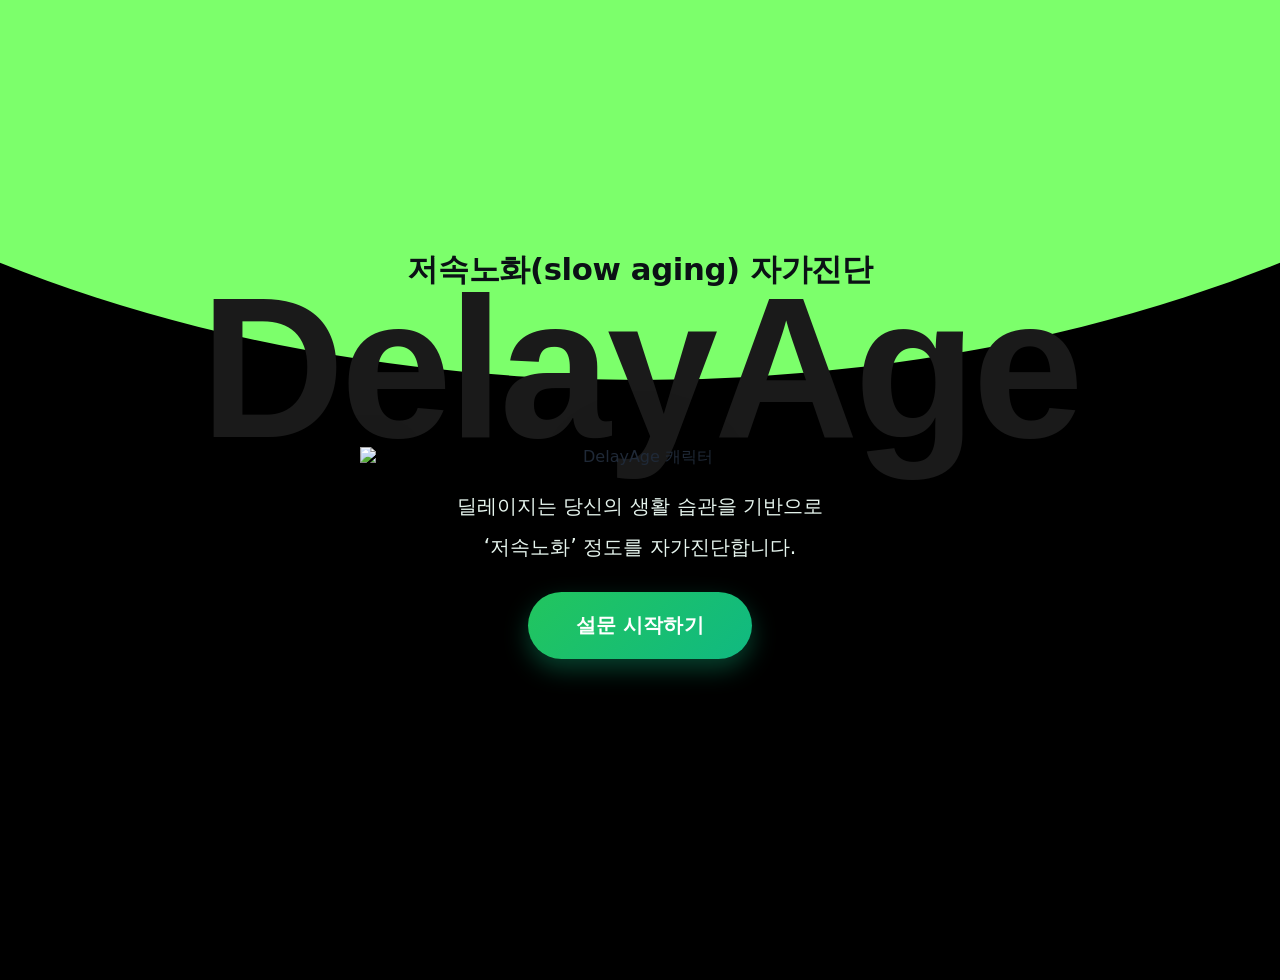
==== index.html @ 0d97935c "Remove Korean text from header title" ====
<!DOCTYPE html>
<html lang="ko">
  <head>
    <meta charset="utf-8" />
    <meta name="viewport" content="width=device-width, initial-scale=1" />
    <title>DelayAge (딜레이지) 설문</title>
    <link rel="stylesheet" href="styles.css" />
    <script src="https://cdn.jsdelivr.net/npm/chart.js@4.4.1/dist/chart.umd.min.js"></script>
  </head>
  <body class="start-active">
    <!-- 상단 헤더 -->
    <header class="site-header">
      <h1>DelayAge</h1>
      <p class="subtitle">저속노화(slow aging) 자가진단</p>
    </header>

    <!-- 진행 게이지 -->
    <div class="progress-wrap" id="progressWrap">
      <div class="progress-inner">
        <div class="progress-bar" id="progressBar"></div>
      </div>
    </div>

    <main class="container">
      <!-- =======================
           시작 화면 (풀블리드 히어로)
           ======================= -->
      <section id="start" class="start-hero-dark step active" data-step="start">
        <svg
          class="hero-bg"
          viewBox="0 0 1440 900"
          preserveAspectRatio="none"
          aria-hidden="true"
        >
          <rect x="0" y="0" width="1440" height="900" fill="#000" />
          <!-- 곡선은 고정 수치로 지정(형태 깨짐 방지) -->
          <ellipse cx="720" cy="-320" rx="1300" ry="700" fill="#7CFF6B" />
        </svg>

        <div class="hero-layer">
          <h2 class="hero-head">저속노화(slow aging) 자가진단</h2>
          <h1 class="hero-brand-outline">DelayAge</h1>

          <!-- 시작 일러스트 (원하면 경로 교체) -->
          <img
            class="hero-illustration"
            src="https://i.imgur.com/RJQNSnR.png"
            alt="DelayAge 캐릭터"
          />

          <p class="hero-desc">
            딜레이지는 당신의 생활 습관을 기반으로<br />
            ‘저속노화’ 정도를 자가진단합니다.
          </p>

          <div class="actions">
            <button id="btnStart" class="btn-primary" type="button">
              설문 시작하기
            </button>
          </div>
        </div>
      </section>

      <!-- =======================
           설문 카드 (5단계)
           ======================= -->
      <section id="card" class="card hidden">
        <form id="surveyForm" autocomplete="off">
          <!-- STEP 1: 기본정보 -->
          <div class="step" data-step="1">
            <h2 class="section-title">
              <img
                src="https://i.imgur.com/2cWmyrk.png"
                alt="1단계"
                class="icon-step"
              />
              기본정보
            </h2>
            <div class="grid2">
              <label class="field">
                <span>나이대</span>
                <select name="age" required>
                  <option value="">선택</option>
                  <option value="10">10대 이하</option>
                  <option value="20">20대</option>
                  <option value="30">30대</option>
                  <option value="40">40대</option>
                  <option value="50">50대 이상</option>
                </select>
              </label>
              <label class="field">
                <span>성별</span>
                <select name="gender" required>
                  <option value="">선택</option>
                  <option value="1">남성</option>
                  <option value="2">여성</option>
                </select>
              </label>
            </div>

            <div class="actions">
              <button class="btn-primary js-next" type="button" disabled>
                다음
              </button>
            </div>
          </div>

          <!-- STEP 2: 식습관 (총 25점) -->
          <div class="step hidden" data-step="2">
            <h2 class="section-title mt24">
              <img
                src="https://i.imgur.com/OkWR7VZ.png"
                alt="식습관 아이콘"
                class="icon-step"
              />
              식습관 <span class="muted">(총 25점)</span>
            </h2>

            <div class="q">
              <p>하루에 채소나 과일을 얼마나 섭취하시나요?</p>
              <label
                ><input type="radio" name="diet_veg" value="0" required /> 거의
                먹지 않는다</label
              >
              <label
                ><input type="radio" name="diet_veg" value="3" /> 하루
                1회</label
              >
              <label
                ><input type="radio" name="diet_veg" value="5" /> 하루 2회
                이상</label
              >
            </div>

            <div class="q">
              <p>단백질(육류, 달걀, 콩류 등)을 얼마나 자주 섭취하시나요?</p>
              <label
                ><input type="radio" name="diet_protein" value="0" required />
                거의 안 먹는다</label
              >
              <label
                ><input type="radio" name="diet_protein" value="3" /> 하루
                1회</label
              >
              <label
                ><input type="radio" name="diet_protein" value="5" /> 하루 2회
                이상</label
              >
            </div>

            <div class="q">
              <p>
                가공식품(패스트푸드, 인스턴트, 과자 등)을 얼마나 자주
                섭취하시나요?
              </p>
              <label
                ><input type="radio" name="diet_processed" value="0" required />
                주 3회 이상</label
              >
              <label
                ><input type="radio" name="diet_processed" value="3" /> 주
                1~2회</label
              >
              <label
                ><input type="radio" name="diet_processed" value="5" /> 거의 안
                먹는다</label
              >
            </div>

            <div class="q">
              <p>야식이나 늦은 시간 식사를 자주 하시나요?</p>
              <label
                ><input type="radio" name="diet_late" value="0" required /> 자주
                한다 (거의 매일)</label
              >
              <label
                ><input type="radio" name="diet_late" value="3" /> 가끔 한다
                (주1-2회)</label
              >
              <label
                ><input type="radio" name="diet_late" value="5" /> 거의 안 한다
              </label>
            </div>

            <div class="q">
              <p>하루에 물을 얼마나 마시나요?</p>
              <label
                ><input type="radio" name="diet_water" value="0" required /> 1L
                미만</label
              >
              <label
                ><input type="radio" name="diet_water" value="3" /> 1~2L</label
              >
              <label
                ><input type="radio" name="diet_water" value="5" /> 2L
                이상</label
              >
            </div>

            <div class="actions">
              <button class="btn-primary js-next" type="button" disabled>
                다음
              </button>
            </div>
          </div>

          <!-- STEP 3: 신체활동 (총 25점) -->
          <div class="step hidden" data-step="3">
            <h2 class="section-title mt24">
              <img
                src="https://i.imgur.com/hpdCEBZ.png"
                alt="신체활동 아이콘"
                class="icon-step"
              />
              신체활동 <span class="muted">(총 25점)</span>
            </h2>

            <div class="q">
              <p>일주일 동안 총 운동 시간은 얼마나 되나요?</p>
              <label
                ><input type="radio" name="act_minutes" value="0" required />
                전혀 하지 않는다</label
              >
              <label
                ><input type="radio" name="act_minutes" value="3" /> 주
                1~2회(30~60분)</label
              >
              <label
                ><input type="radio" name="act_minutes" value="5" /> 주 3회
                이상(150분 이상)</label
              >
            </div>

            <div class="q">
              <p>근력운동(웨이트, 필라테스 등)을 주 몇 회 하시나요?</p>
              <label
                ><input type="radio" name="act_strength" value="0" required />
                전혀 안 함</label
              >
              <label
                ><input type="radio" name="act_strength" value="3" /> 주
                1회</label
              >
              <label
                ><input type="radio" name="act_strength" value="5" /> 주 2회
                이상</label
              >
            </div>

            <div class="q">
              <p>하루 평균 앉아있는 시간(좌식시간)은 얼마나 되나요?</p>
              <label
                ><input type="radio" name="act_sitting" value="0" required />
                9시간 이상</label
              >
              <label
                ><input type="radio" name="act_sitting" value="3" />
                5~8시간</label
              >
              <label
                ><input type="radio" name="act_sitting" value="5" /> 4시간
                이하</label
              >
            </div>

            <div class="actions">
              <button class="btn-primary js-next" type="button" disabled>
                다음
              </button>
            </div>
          </div>

          <!-- STEP 4: 수면 (총 25점) -->
          <div class="step hidden" data-step="4">
            <h2 class="section-title mt24">
              <img
                src="https://i.imgur.com/HJCRUEb.png"
                alt="수면 아이콘"
                class="icon-step"
              />
              수면 <span class="muted">(총 25점)</span>
            </h2>
            <div class="q">
              <p>평균적으로 몇 시간 주무시나요?</p>
              <label
                ><input type="radio" name="sleep_hours" value="0" required />
                5시간 이하</label
              >
              <label
                ><input type="radio" name="sleep_hours" value="3" />
                6~7시간</label
              >
              <label
                ><input type="radio" name="sleep_hours" value="5" /> 8시간
                이상</label
              >
            </div>

            <div class="q">
              <p>잠드는 시간과 기상 시간이 일정한 편인가요?</p>
              <label
                ><input type="radio" name="sleep_regular" value="0" required />
                매우 불규칙하다</label
              >
              <label
                ><input type="radio" name="sleep_regular" value="3" /> 약간
                일정하다</label
              >
              <label
                ><input type="radio" name="sleep_regular" value="5" /> 매우
                규칙적이다</label
              >
            </div>

            <div class="actions">
              <button class="btn-primary js-next" type="button" disabled>
                다음
              </button>
            </div>
          </div>

          <!-- STEP 5: 스트레스 (총 25점) -->
          <div class="step hidden" data-step="5">
            <h2 class="section-title mt24">
              <img
                src="https://i.imgur.com/HMcSyeU.png"
                alt="스트레스 아이콘"
                class="icon-step"
              />
              스트레스 <span class="muted">(총 25점)</span>
            </h2>

            <div class="q">
              <p>지난 2주간 전반적인 스트레스 수준은 어떠했나요?</p>
              <label
                ><input type="radio" name="stress_level" value="0" required />
                매우 높다</label
              >
              <label
                ><input type="radio" name="stress_level" value="3" />
                보통이다</label
              >
              <label
                ><input type="radio" name="stress_level" value="5" />
                낮다</label
              >
            </div>

            <div class="q">
              <p>호흡/명상/산책 등으로 스트레스를 관리했나요?</p>
              <label
                ><input type="radio" name="stress_manage" value="0" required />
                거의 안 했다</label
              >
              <label
                ><input type="radio" name="stress_manage" value="3" /> 가끔
                했다</label
              >
              <label
                ><input type="radio" name="stress_manage" value="5" />
                규칙적으로 했다</label
              >
            </div>

            <div class="q">
              <p>취침 1시간 전 스크린 사용(휴대폰/노트북)을 줄이나요?</p>
              <label
                ><input type="radio" name="stress_screen" value="0" required />
                줄이지 않는다</label
              >
              <label
                ><input type="radio" name="stress_screen" value="3" /> 가끔
                줄인다</label
              >
              <label
                ><input type="radio" name="stress_screen" value="5" /> 거의
                사용하지 않는다</label
              >
            </div>

            <div class="actions">
              <button id="btnSubmit" type="submit" class="btn-primary" disabled>
                결과 보기
              </button>
            </div>
          </div>
        </form>
      </section>

      <!-- =======================
           결과 화면
           ======================= -->
      <section id="result" class="result hidden">
        <div class="grid">
          <div class="card">
            <h2 class="section-title">나의 딜레이지 결과</h2>

            <p id="summaryText" class="lead"></p>
            <p id="peerMeta" class="muted tiny"></p>

            <canvas id="barChart" height="220" class="mt16"></canvas>

            <div class="kv mt16">
              <div><b>식습관</b> <span id="kvdiet"></span></div>
              <div><b>신체활동</b> <span id="kvact"></span></div>
              <div><b>수면</b> <span id="kvsleep"></span></div>
              <div><b>스트레스</b> <span id="kvstress"></span></div>
            </div>
            <p class="tiny muted" style="text-align: center; margin-top: 8px">
              * 각 영역은 25점 만점 기준입니다.
            </p>

            <div class="actions mt24">
              <button id="retry" class="btn-ghost" type="button">
                다시 하기
              </button>
            </div>
          </div>

          <!-- 오른쪽 카드 (영역별 점수) -->
          <div class="card card-radar" id="radarCard">
            <h2 class="section-title">영역별 점수</h2>
            <canvas id="radarChart" height="320"></canvas>
          </div>
        </div>
      </section>
      <!-- 로딩 오버레이 -->
      <div id="loading" class="loading hidden" aria-live="polite">
        <div class="loading-card">
          <img src="https://i.imgur.com/L0dlTeZ.png" alt="로딩 일러스트" />
          <p class="loading-title">점수를 계산하는 중이에요…</p>
          <p class="loading-caption">잠시만 기다려 주세요.</p>
        </div>
      </div>
      <!-- 저속노화 더 알아보기: 추천 영상 -->
      <section id="learnMore" class="card hidden">
        <h2 class="section-title">저속노화 더 알아보기</h2>
        <p class="lead">카테고리를 선택해 유용한 영상을 확인해 보세요.</p>

        <!-- 식습관 -->
        <div class="lm-category">
          <h3 class="lm-title">
            <img
              src="https://i.imgur.com/OkWR7VZ.png"
              alt="식습관 아이콘"
              class="icon-step"
            />
            식습관
          </h3>
          <div class="video-grid">
            <a
              class="video-card"
              href="https://www.youtube.com/watch?v=5wM_e0VVv9M"
              target="_blank"
              rel="noopener"
            >
              <div class="thumb" data-yt="5wM_e0VVv9M"></div>
              <div class="meta">
                <b>건강하게 늙지 않는 식사법</b><span>바로 보기 ▶</span>
              </div>
            </a>
            <a
              class="video-card"
              href="https://www.youtube.com/watch?v=hY3Behe52bk"
              target="_blank"
              rel="noopener"
            >
              <div class="thumb" data-yt="hY3Behe52bk"></div>
              <div class="meta">
                <b>아침 식사의 중요성</b><span>바로 보기 ▶</span>
              </div>
            </a>
          </div>
        </div>

        <!-- 신체활동 -->
        <div class="lm-category">
          <h3 class="lm-title">
            <img
              src="https://i.imgur.com/hpdCEBZ.png"
              alt="신체활동 아이콘"
              class="icon-step"
            />
            신체활동
          </h3>
          <div class="video-grid">
            <a
              class="video-card"
              href="https://www.youtube.com/watch?v=CGE31CYSjHU"
              target="_blank"
              rel="noopener"
            >
              <div class="thumb" data-yt="CGE31CYSjHU"></div>
              <div class="meta">
                <b>근력운동으로 젊음을 지키는 방법</b><span>바로 보기 ▶</span>
              </div>
            </a>
            <a
              class="video-card"
              href="https://www.youtube.com/watch?v=pYoKLuqNdmc"
              target="_blank"
              rel="noopener"
            >
              <div class="thumb" data-yt="pYoKLuqNdmc"></div>
              <div class="meta">
                <b>달리기로 순환력 키우기</b><span>바로 보기 ▶</span>
              </div>
            </a>
          </div>
        </div>

        <!-- 수면 -->
        <div class="lm-category">
          <h3 class="lm-title">
            <img
              src="https://i.imgur.com/HJCRUEb.png"
              alt="수면 아이콘"
              class="icon-step"
            />
            수면
          </h3>
          <div class="video-grid">
            <a
              class="video-card"
              href="https://www.youtube.com/watch?v=ei5RL0vlHgs"
              target="_blank"
              rel="noopener"
            >
              <div class="thumb" data-yt="ei5RL0vlHgs"></div>
              <div class="meta">
                <b>수면이 노화에 미치는 영향</b><span>바로 보기 ▶</span>
              </div>
            </a>
            <a
              class="video-card"
              href="https://www.youtube.com/watch?v=2p2RQWR11So"
              target="_blank"
              rel="noopener"
            >
              <div class="thumb" data-yt="2p2RQWR11So"></div>
              <div class="meta">
                <b>숙면 루틴 만들기</b><span>바로 보기 ▶</span>
              </div>
            </a>
          </div>
        </div>

        <!-- 스트레스 -->
        <div class="lm-category">
          <h3 class="lm-title">
            <img
              src="https://i.imgur.com/HMcSyeU.png"
              alt="스트레스 아이콘"
              class="icon-step"
            />
            스트레스
          </h3>
          <div class="video-grid">
            <a
              class="video-card"
              href="https://www.youtube.com/watch?v=_8a_C2kZzPs"
              target="_blank"
              rel="noopener"
            >
              <div class="thumb" data-yt="_8a_C2kZzPs"></div>
              <div class="meta">
                <b>스트레스가 노화를 부르는 이유</b><span>바로 보기 ▶</span>
              </div>
            </a>
            <a
              class="video-card"
              href="https://www.youtube.com/watch?v=07uBjkGwcco"
              target="_blank"
              rel="noopener"
            >
              <div class="thumb" data-yt="07uBjkGwcco"></div>
              <div class="meta">
                <b>멈춰 있는 시간의 함정</b><span>바로 보기 ▶</span>
              </div>
            </a>
          </div>
        </div>

        <div class="actions mt24">
          <button id="btnBackToResult" class="btn-ghost" type="button">
            결과로 돌아가기
          </button>
        </div>
      </section>
    </main>

    <footer class="site-footer">© DelayAge</footer>
    <script src="script.js"></script>
  </body>
</html>
---- styles.css ----
@font-face {
  font-family: "SchoolSafetyWave";
  src: url("https://cdn.jsdelivr.net/gh/projectnoonnu/noonfonts_2402_keris@1.0/TTHakgyoansimMulgyeolR.woff2")
    format("woff2");
  font-weight: 400;
  font-display: swap;
}

@font-face {
  font-family: "SchoolSafetyWave";
  src: url("https://cdn.jsdelivr.net/gh/projectnoonnu/noonfonts_2402_keris@1.0/TTHakgyoansimMulgyeolB.woff2")
    format("woff2");
  font-weight: 700;
  font-display: swap;
}

/* =========================================
   Base Tokens
========================================= */
:root {
  --green: #22c55e;
  --mint: #10b981;
  --mint-weak: #d1fae5;
  --gray-100: #f7f9fb;
  --gray-200: #edf2f7;
  --gray-400: #9aa3b7;
  --text: #1f2937;
  --card: #ffffff;
  --shadow: 0 8px 24px rgba(16, 185, 129, 0.12);
}

* {
  box-sizing: border-box;
}
body {
  margin: 0;
  font-family: ui-sans-serif, system-ui, AppleSDGothicNeo, "Noto Sans KR", Arial;
  color: var(--text);
  background-color: #000000;
  overflow-x: hidden;
}

header {
  background-color: #000; /* 전체 배경 블랙 */
  color: #fff; /* 기본 글자색 흰색 */
  text-align: center;
  padding: 60px 20px;
}

/* DelayAge 제목 */
header h1 {
  color: #fff; /* 흰색 */
  font-size: 2.5rem;
  font-weight: 800;
  margin-bottom: 8px;
}

/* 저속노화(slow aging) 자가진단 */
header p {
  color: #cccccc; /* 밝은 그레이 (#ccc 또는 #bbb) */
  font-size: 1rem;
  font-weight: 400;
  margin: 0;
}

/* Layout */
.container {
  max-width: 960px;
  margin: 0 auto;
  padding: 0 16px 80px;
}
.card {
  background: var(--card);
  border: 1px solid #ffffffcc;
  border-radius: 20px;
  padding: 24px;
  box-shadow: var(--shadow);
}
.hidden {
  display: none !important;
}
.active {
  display: block;
}

/* Typography helpers */
.section-title {
  margin: 0 0 10px;
  font-size: 18px;
  font-weight: 800;
  letter-spacing: -0.01em;
}
.lead {
  font-size: 16px;
  line-height: 1.55;
}
.muted {
  color: var(--gray-400);
}
.tiny {
  font-size: 12px;
}
.mt16 {
  margin-top: 16px;
}
.mt24 {
  margin-top: 24px;
}

/* 진행 게이지 */
.progress-wrap {
  position: sticky;
  top: 0;
  z-index: 10;
  display: flex;
  justify-content: center; /* 중앙 정렬 */
  margin-bottom: 40px; /* 설문 상자와 여백 */
  background: transparent; /* 배경 제거 */
}

/* .container 너비에 맞춘 게이지 */
.progress-inner {
  width: min(960px, 92vw); /* 설문 카드와 동일한 폭 */
  height: 8px;
  background: #e9fff4;
  border-radius: 8px;
  overflow: visible;
  position: relative;
}

.progress-bar {
  position: relative;
  height: 100%;
  width: 0%;
  background: linear-gradient(90deg, var(--green), var(--mint));
  transition: width 2s ease;
  border-radius: 8px;
}

/* ✅ 고양이 이미지 추가 + 통통 튀는 애니메이션 */
.progress-bar::after {
  content: "";
  position: absolute;
  right: -34px;
  top: 50%;
  transform: translateY(-50%);
  width: clamp(48px, 6vw, 80px);
  height: clamp(48px, 6vw, 80px);
  background-image: url("https://i.imgur.com/37L0zda.png");
  background-size: contain;
  background-repeat: no-repeat;
  background-position: center;
  animation: bounceCat 1.2s ease-in-out infinite;
}

/* 🐾 위아래로 통통 튀는 애니메이션 */
@keyframes bounceCat {
  0%,
  100% {
    transform: translateY(-50%);
  }
  50% {
    transform: translateY(-60%);
  }
}
/* 버튼 */
.actions {
  text-align: center;
  margin-top: 24px;
}
/* 모든 버튼 공통 애니메이션 */
button,
.btn-primary,
.btn-ghost {
  transition: transform 0.25s ease, box-shadow 0.25s ease, opacity 0.2s ease;
}

/* 기본 상태에서 약간의 입체감 */
button:hover,
.btn-primary:hover,
.btn-ghost:hover {
  transform: scale(1.05); /* 살짝 커짐 */
  box-shadow: 0 10px 30px rgba(16, 185, 129, 0.35); /* 은은한 그림자 강조 */
}

/* 클릭 시 눌리는 효과 */
button:active,
.btn-primary:active,
.btn-ghost:active {
  transform: scale(0.97);
  box-shadow: 0 6px 18px rgba(16, 185, 129, 0.25);
}
.btn-primary {
  background: linear-gradient(135deg, var(--green), var(--mint));
  color: #fff;
  border: none;
  border-radius: 999px;
  padding: 14px 28px;
  font-weight: 900;
  letter-spacing: 0.02em;
  cursor: pointer;
  box-shadow: 0 6px 18px rgba(16, 185, 129, 0.25);
  transition: opacity 0.15s ease, transform 0.05s ease;
}
.start-hero-dark .btn-primary {
  padding: 20px 48px; /* 버튼 크기 키움 */
  font-size: 20px; /* 글자 크기 확대 */
  border-radius: 50px; /* 살짝 더 둥글게 */
  box-shadow: 0 10px 25px rgba(16, 185, 129, 0.35); /* 그림자 강화 */
  transition: transform 0.2s ease;
}

.start-hero-dark .btn-primary:hover {
  transform: scale(1.05); /* 호버 시 살짝 커지는 효과 */
}
.btn-primary:active {
  transform: translateY(1px);
}
.btn-primary:disabled {
  background: #eaf3ed;
  color: #9aa3b7;
  box-shadow: none;
  cursor: not-allowed;
  opacity: 0.45;
}
.btn-ghost {
  background: #fff;
  color: var(--green);
  border: 2px solid var(--green);
  border-radius: 999px;
  padding: 12px 24px;
  cursor: pointer;
}

/* 그리드 */
.grid {
  display: grid;
  grid-template-columns: 1fr;
  gap: 24px;
  align-items: start;
}
@media (min-width: 1024px) {
  .grid {
    grid-template-columns: 2fr 3fr;
    align-items: stretch;
  }
  .grid > .card {
    height: 100%;
  }
}
canvas {
  display: block;
  max-width: 100%;
}

/* 입력 필드 */
.grid2 {
  display: grid;
  grid-template-columns: 1fr; /* 한 줄로만 배치 */
  gap: 24px;
}
/* 반응형 조건 제거 */
.field span {
  display: block;
  font-weight: 700;
  margin-bottom: 6px;
}
.field select {
  width: 100%;
  padding: 12px 14px;
  border-radius: 14px;
  border: 1px solid var(--gray-200);
  background: #fff;
}

/* 질문 카드 + 칩 라디오 */
.q {
  margin: 14px 0;
  padding: 14px;
  border: 1px solid var(--gray-200);
  border-radius: 18px;
  background: #fff;
}
.q p {
  margin: 0 0 8px;
  font-weight: 700;
}
.q label {
  display: block;
  margin: 8px 0;
  padding: 14px 14px;
  border-radius: 14px;
  border: 1.5px solid #e7f7f0;
  background: #fff;
  cursor: pointer;
  font-weight: 600;
  transition: all 0.18s ease;
  position: relative;
  box-shadow: 0 2px 8px rgba(16, 185, 129, 0.06);
}
.q label input[type="radio"] {
  position: absolute;
  opacity: 0;
  pointer-events: none;
}
.q label:hover {
  border-color: #cff2e4;
}
.q label:has(input[type="radio"]:checked) {
  background: linear-gradient(135deg, #e9fff4, #f6fffb);
  border-color: var(--mint);
  box-shadow: 0 8px 20px rgba(16, 185, 129, 0.16);
  color: #065f46;
}
.q label:has(input[type="radio"]:checked)::after {
  content: "✓";
  position: absolute;
  right: 12px;
  top: 50%;
  transform: translateY(-50%);
  width: 26px;
  height: 26px;
  line-height: 26px;
  text-align: center;
  border-radius: 50%;
  background: linear-gradient(135deg, var(--green), var(--mint));
  color: #fff;
  font-weight: 900;
  font-size: 14px;
}

/* 결과 요약 */
.kv {
  display: grid;
  grid-template-columns: 1fr;
  gap: 8px;
}
.kv div {
  display: flex;
  justify-content: space-between;
  align-items: center;
  padding: 10px 14px;
  border-radius: 12px;
  background: #fbfefc;
  border: 1px solid #eaf7f0;
}

/* 시작 화면 전용 (풀블리드) */
.container .start-hero-dark {
  width: 100vw;
  margin-left: calc(50% - 50vw);
  margin-right: calc(50% - 50vw);
}
.start-hero-dark {
  position: relative;
  background: #000;
  min-height: 100vh;
  display: flex;
  align-items: center;
  justify-content: center;
  overflow: hidden;
  padding: 0;
}
.hero-bg {
  position: absolute;
  inset: 0;
  width: 100%;
  height: 100%;
  z-index: 0;
}

/* 내용 레이어 */
.hero-layer {
  position: relative;
  z-index: 2;
  width: min(1120px, 92vw);
  text-align: center;
  padding-bottom: 6vh;
}

/* 상단 작은 제목 */
.hero-head {
  position: absolute;
  top: 4vh;
  left: 50%;
  transform: translateX(-50%);
  z-index: 3;
  color: #0b1115;
  font-weight: 900;
  white-space: nowrap;
  font-size: clamp(24px, 2.4vw, 36px);
  letter-spacing: -0.012em;
}

/* 거대한 DelayAge */
.hero-brand-outline {
  position: absolute;
  top: 9vh;
  left: 50%;
  transform: translateX(-50%);
  margin: 0;
  line-height: 1;
  z-index: 1;
  font-weight: 900;
  letter-spacing: -0.02em;
  color: #1a1a1a;
  mix-blend-mode: multiply;
  font-size: clamp(80px, 16vw, 200px);
  font-family: "SchoolSafetyWave", sans-serif; /* 폰트 적용 */
  font-weight: 700;
}
.site-header h1,
.site-header .title {
  font-family: "SchoolSafetyWave", sans-serif; /* 폰트 적용 */
  font-weight: 700;
  color: #4ade80;
}
/* 고양이 이미지 */
.hero-illustration {
  position: relative;
  z-index: 3;
  display: block;
  width: min(560px, 68vw);
  height: auto;
  margin: clamp(150px, 30vh, 260px) auto 0;
  filter: drop-shadow(0 22px 60px rgba(0, 0, 0, 0.45));
}

/* 설명 & 버튼 */
.hero-desc {
  margin: 18px auto 12px;
  color: #e6f5ee;
  text-align: center;
  font-size: clamp(16px, 1.6vw, 22px);
  line-height: 2;
  max-width: 640px;
}

/* 시작 화면에서 헤더/푸터 숨김 */
.start-active .site-header {
  display: none;
}
.start-active .site-footer {
  display: none;
}

/* 사이트 푸터 */
.site-footer {
  text-align: center;
  color: var(--gray-400);
  font-size: 12px;
  padding: 20px 0 40px;
}
/* ===== Confetti ===== */
.confetti-canvas {
  position: fixed;
  inset: 0; /* 화면 전체 */
  width: 100vw;
  height: 100vh;
  pointer-events: none; /* 클릭 방해 X */
  z-index: 9999; /* 최상단에 */
}
.section-title {
  display: flex;
  align-items: center;
  gap: 8px; /* 아이콘과 텍스트 간격 */
  margin: 0 0 10px !important; /* 모든 섹션 동일 간격 적용 */
  font-size: 18px;
  font-weight: 800;
  letter-spacing: -0.01em;
}

.section-title .icon-step {
  width: 28px; /* 필요에 맞게 조정 */
  height: auto;
  vertical-align: middle;
}
/* ==== DelayAge: 결과 하단 동연령 평균 박스 ==== */
.peer-box {
  background: #fff;
  border-radius: 16px;
  box-shadow: 0 8px 24px rgba(0, 0, 0, 0.06);
  padding: 20px;
  margin-top: 24px;
}
.peer-box .peer-title {
  margin: 0 0 8px 0;
  font-size: 1.1rem;
  font-weight: 700;
}
.peer-box .peer-total {
  margin: 0 0 10px 0;
  font-size: 0.95rem;
}
.peer-box .kv {
  display: grid;
  grid-template-columns: repeat(4, minmax(0, 1fr));
  gap: 8px 16px;
}
@media (max-width: 768px) {
  .peer-box .kv {
    grid-template-columns: repeat(2, minmax(0, 1fr));
  }
}
.peer-box .kv b {
  margin-right: 6px;
}
.peer-box .footnote {
  text-align: center;
  margin-top: 6px;
  font-size: 12px;
  color: rgba(0, 0, 0, 0.5);
}
.kv > div {
  display: grid !important;
  grid-template-columns: 1fr auto auto;
  align-items: center;
  padding: 8px 12px;
}

.kv b {
  white-space: nowrap;
}

.peer-inline-avg {
  color: #9ca3af;
  font-size: 14px;
  margin-left: 4px;
}
/* ===== Loading overlay ===== */
.loading {
  position: fixed;
  inset: 0;
  background: rgba(0, 0, 0, 0.65);
  display: grid;
  place-items: center;
  z-index: 9998;
}
.loading.hidden {
  display: none;
}

.loading-card {
  background: #fff;
  border-radius: 16px;
  padding: 28px 24px;
  width: min(420px, 92vw);
  text-align: center;
  box-shadow: 0 20px 60px rgba(0, 0, 0, 0.25);
}
.loading-card img {
  width: 160px;
  height: auto;
  display: block;
  margin: 0 auto 12px;
}
.loading-title {
  margin: 8px 0 4px;
  font-weight: 800;
  font-size: 18px;
  color: #111827;
}
.loading-caption {
  margin: 0;
  color: #6b7280;
  font-size: 14px;
}
.loading.hidden {
  display: none;
}
.loading {
  position: fixed;
  inset: 0;
  background: rgba(0, 0, 0, 0.6);
  display: grid;
  place-items: center;
  z-index: 9998;
}
.loading-card {
  background: #fff;
  border-radius: 16px;
  padding: 24px 28px;
  text-align: center;
  box-shadow: 0 12px 40px rgba(0, 0, 0, 0.2);
}
.loading-card img {
  width: 120px;
  height: auto;
  display: block;
  margin: 0 auto 12px;
}
.loading-title {
  font-weight: 700;
  margin: 6px 0 2px;
}
.loading-caption {
  color: #6b7280;
  font-size: 14px;
  margin: 0;
}
/* ===== Learn More (영상 추천) ===== */
#learnMore .lm-category {
  margin-top: 40px;
}
#learnMore .lm-title {
  margin: 0 0 10px;
  font-weight: 800;
  font-size: 16px;
}

.video-grid {
  display: grid;
  grid-template-columns: repeat(2, minmax(0, 1fr));
  gap: 12px;
}
@media (max-width: 640px) {
  .video-grid {
    grid-template-columns: 1fr;
  }
}

.video-card {
  display: grid;
  grid-template-rows: 140px auto;
  background: #fff;
  border: 1px solid #eaf7f0;
  border-radius: 14px;
  text-decoration: none;
  color: inherit;
  overflow: hidden;
  transition: transform 0.18s ease, box-shadow 0.18s ease,
    border-color 0.18s ease;
  box-shadow: 0 2px 8px rgba(16, 185, 129, 0.06);
}
.video-card:hover {
  transform: translateY(-2px);
  box-shadow: 0 10px 24px rgba(16, 185, 129, 0.16);
  border-color: var(--mint);
}
.video-card .thumb {
  background: #000;
  background-size: cover;
  background-position: center;
}
.video-card .meta {
  display: flex;
  justify-content: space-between;
  align-items: center;
  padding: 10px 12px;
  font-size: 14px;
}
.video-card .meta span {
  color: var(--green);
  font-weight: 700;
}
.lm-title {
  display: flex;
  align-items: center;
  gap: 8px;
}
.lm-title .icon-step {
  width: 28px;
  height: auto;
}
#learnMore .section-title {
  font-family: "SchoolSafetyWave", sans-serif;
  font-weight: 700;
  font-size: 1.8rem;
  text-align: center;
  margin-bottom: 0.5em;
  display: block;
}
#learnMore .lead {
  font-size: 1.1rem;
  text-align: center;
  color: #333;
  margin-bottom: 1.5em;
}
#learnMore.card {
  margin-top: 20px;
  padding-top: 60px;
}
#btnBackToResult {
  margin-top: 20px;
}
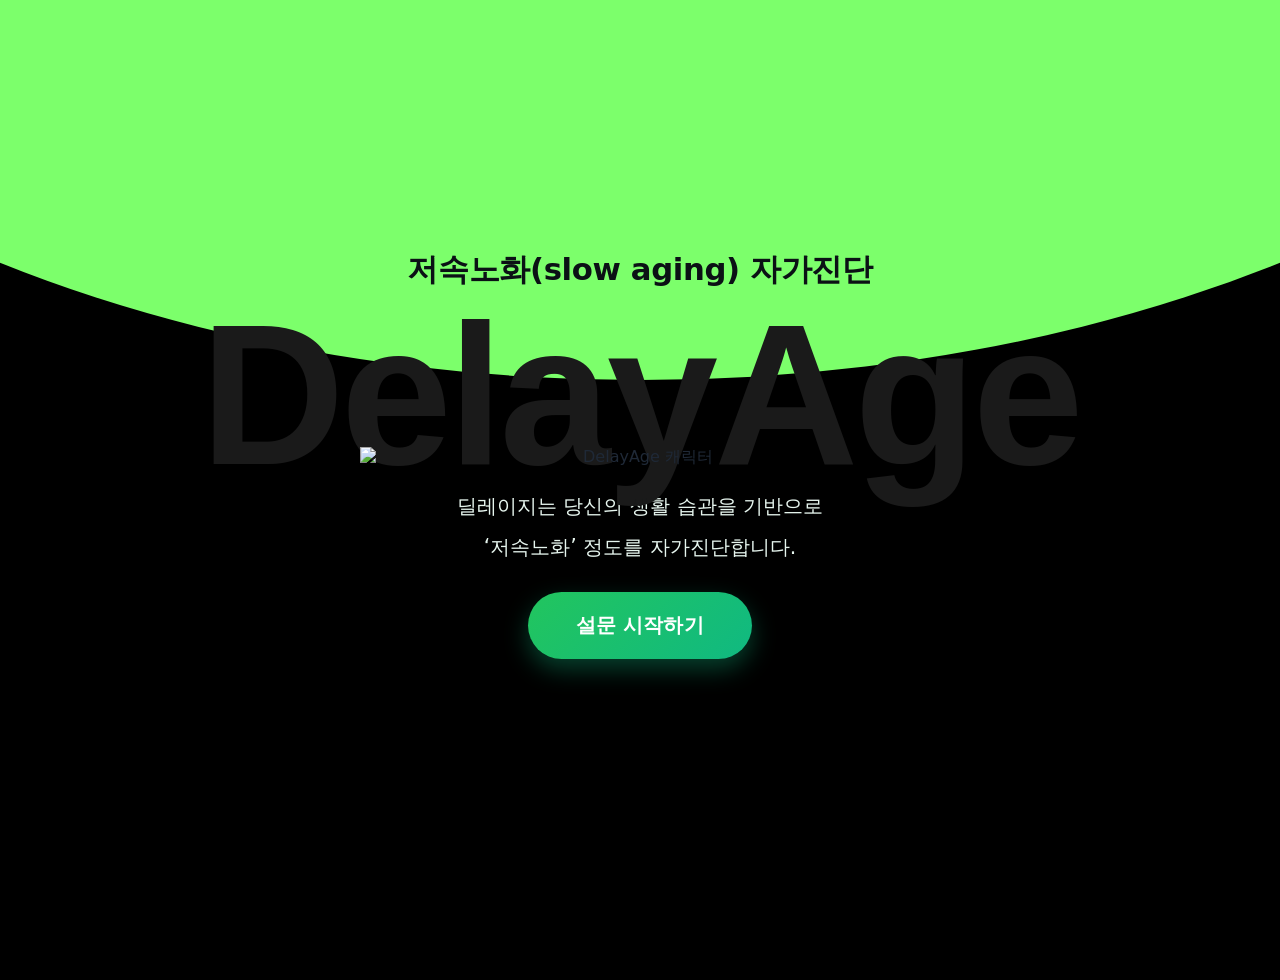
==== commit 0c74967d: "Update index.html" ====
--- a/index.html
+++ b/index.html
@@ -44,7 +44,7 @@
           <!-- 시작 일러스트 (원하면 경로 교체) -->
           <img
             class="hero-illustration"
-            src="https://i.imgur.com/RJQNSnR.png"
+            src="https://i.imgur.com/o5jKiZU.png"
             alt="DelayAge 캐릭터"
           />
 
@@ -363,14 +363,14 @@
             </div>
 
             <div class="q">
-              <p>취침 1시간 전 스크린 사용(휴대폰/노트북)을 줄이나요?</p>
+              <p>취침 전 스크린 사용(휴대폰/노트북) 시간은 몇시간인가요?</p>
               <label
                 ><input type="radio" name="stress_screen" value="0" required />
-                줄이지 않는다</label
-              >
-              <label
-                ><input type="radio" name="stress_screen" value="3" /> 가끔
-                줄인다</label
+                3시간 이상</label
+              >
+              <label
+                ><input type="radio" name="stress_screen" value="3" />
+                1~2시간</label
               >
               <label
                 ><input type="radio" name="stress_screen" value="5" /> 거의
--- a/styles.css
+++ b/styles.css
@@ -13,10 +13,6 @@
   font-weight: 700;
   font-display: swap;
 }
-
-/* =========================================
-   Base Tokens
-========================================= */
 :root {
   --green: #22c55e;
   --mint: #10b981;
@@ -41,23 +37,23 @@
 }
 
 header {
-  background-color: #000; /* 전체 배경 블랙 */
-  color: #fff; /* 기본 글자색 흰색 */
+  background-color: #000;
+  color: #fff;
   text-align: center;
   padding: 60px 20px;
 }
 
 /* DelayAge 제목 */
 header h1 {
-  color: #fff; /* 흰색 */
+  color: #fff;
   font-size: 2.5rem;
   font-weight: 800;
-  margin-bottom: 8px;
+  margin-bottom: 16px;
 }
 
 /* 저속노화(slow aging) 자가진단 */
 header p {
-  color: #cccccc; /* 밝은 그레이 (#ccc 또는 #bbb) */
+  color: #cccccc; 
   font-size: 1rem;
   font-weight: 400;
   margin: 0;
@@ -113,14 +109,13 @@
   top: 0;
   z-index: 10;
   display: flex;
-  justify-content: center; /* 중앙 정렬 */
-  margin-bottom: 40px; /* 설문 상자와 여백 */
-  background: transparent; /* 배경 제거 */
-}
-
-/* .container 너비에 맞춘 게이지 */
+  justify-content: center;
+  margin-bottom: 40px;
+  background: transparent; 
+}
+
 .progress-inner {
-  width: min(960px, 92vw); /* 설문 카드와 동일한 폭 */
+  width: min(960px, 92vw); 
   height: 8px;
   background: #e9fff4;
   border-radius: 8px;
@@ -136,8 +131,6 @@
   transition: width 2s ease;
   border-radius: 8px;
 }
-
-/* ✅ 고양이 이미지 추가 + 통통 튀는 애니메이션 */
 .progress-bar::after {
   content: "";
   position: absolute;
@@ -152,8 +145,6 @@
   background-position: center;
   animation: bounceCat 1.2s ease-in-out infinite;
 }
-
-/* 🐾 위아래로 통통 튀는 애니메이션 */
 @keyframes bounceCat {
   0%,
   100% {
@@ -168,22 +159,18 @@
   text-align: center;
   margin-top: 24px;
 }
-/* 모든 버튼 공통 애니메이션 */
 button,
 .btn-primary,
 .btn-ghost {
   transition: transform 0.25s ease, box-shadow 0.25s ease, opacity 0.2s ease;
 }
-
-/* 기본 상태에서 약간의 입체감 */
 button:hover,
 .btn-primary:hover,
 .btn-ghost:hover {
-  transform: scale(1.05); /* 살짝 커짐 */
-  box-shadow: 0 10px 30px rgba(16, 185, 129, 0.35); /* 은은한 그림자 강조 */
-}
-
-/* 클릭 시 눌리는 효과 */
+  transform: scale(1.05); 
+  box-shadow: 0 10px 30px rgba(16, 185, 129, 0.35);
+}
+
 button:active,
 .btn-primary:active,
 .btn-ghost:active {
@@ -203,15 +190,15 @@
   transition: opacity 0.15s ease, transform 0.05s ease;
 }
 .start-hero-dark .btn-primary {
-  padding: 20px 48px; /* 버튼 크기 키움 */
-  font-size: 20px; /* 글자 크기 확대 */
-  border-radius: 50px; /* 살짝 더 둥글게 */
-  box-shadow: 0 10px 25px rgba(16, 185, 129, 0.35); /* 그림자 강화 */
+  padding: 20px 48px;
+  font-size: 20px; 
+  border-radius: 50px; 
+  box-shadow: 0 10px 25px rgba(16, 185, 129, 0.35); 
   transition: transform 0.2s ease;
 }
 
 .start-hero-dark .btn-primary:hover {
-  transform: scale(1.05); /* 호버 시 살짝 커지는 효과 */
+  transform: scale(1.05); 
 }
 .btn-primary:active {
   transform: translateY(1px);
@@ -252,11 +239,9 @@
   display: block;
   max-width: 100%;
 }
-
-/* 입력 필드 */
 .grid2 {
   display: grid;
-  grid-template-columns: 1fr; /* 한 줄로만 배치 */
+  grid-template-columns: 1fr; 
   gap: 24px;
 }
 /* 반응형 조건 제거 */
@@ -395,7 +380,7 @@
 /* 거대한 DelayAge */
 .hero-brand-outline {
   position: absolute;
-  top: 9vh;
+  top: 12vh;
   left: 50%;
   transform: translateX(-50%);
   margin: 0;
@@ -409,6 +394,15 @@
   font-family: "SchoolSafetyWave", sans-serif; /* 폰트 적용 */
   font-weight: 700;
 }
+@media (max-width: 768px) {
+  .hero-brand-outline {
+    font-size: clamp(60px, 18vw, 120px);
+    top: 15vh;
+  }
+  .hero-head {
+     font-size: clamp(20px, 6vw, 40px);
+}
+}
 .site-header h1,
 .site-header .title {
   font-family: "SchoolSafetyWave", sans-serif; /* 폰트 적용 */
@@ -423,7 +417,6 @@
   width: min(560px, 68vw);
   height: auto;
   margin: clamp(150px, 30vh, 260px) auto 0;
-  filter: drop-shadow(0 22px 60px rgba(0, 0, 0, 0.45));
 }
 
 /* 설명 & 버튼 */
@@ -454,24 +447,24 @@
 /* ===== Confetti ===== */
 .confetti-canvas {
   position: fixed;
-  inset: 0; /* 화면 전체 */
+  inset: 0; 
   width: 100vw;
   height: 100vh;
-  pointer-events: none; /* 클릭 방해 X */
-  z-index: 9999; /* 최상단에 */
+  pointer-events: none;
+  z-index: 9999;
 }
 .section-title {
   display: flex;
   align-items: center;
-  gap: 8px; /* 아이콘과 텍스트 간격 */
-  margin: 0 0 10px !important; /* 모든 섹션 동일 간격 적용 */
+  gap: 8px; 
+  margin: 0 0 10px !important;
   font-size: 18px;
   font-weight: 800;
   letter-spacing: -0.01em;
 }
 
 .section-title .icon-step {
-  width: 28px; /* 필요에 맞게 조정 */
+  width: 28px; 
   height: auto;
   vertical-align: middle;
 }
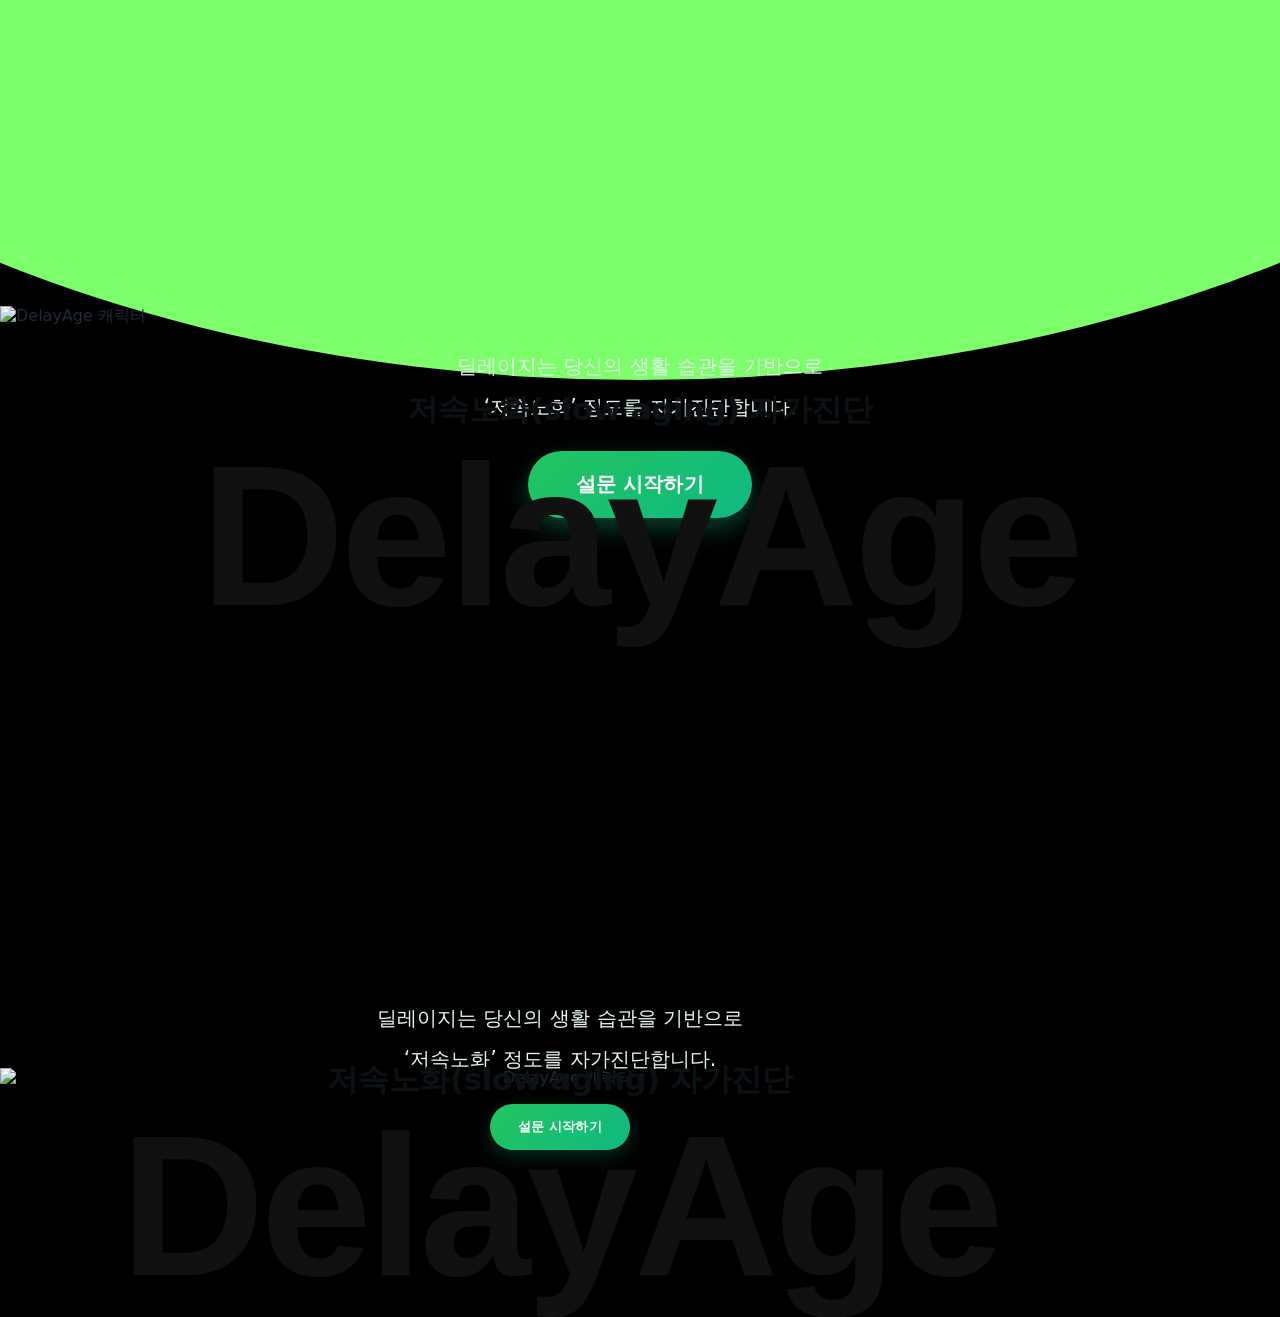
==== commit 2add8127: "Update index.html" ====
--- a/index.html
+++ b/index.html
@@ -37,16 +37,16 @@
           <ellipse cx="720" cy="-320" rx="1300" ry="700" fill="#7CFF6B" />
         </svg>
 
+        <!-- 이미지: hero-layer 밖 절대위치로 크게 -->
+        <img
+          class="hero-illustration"
+          src="https://i.imgur.com/o5jKiZU.png"
+          alt="DelayAge 캐릭터"
+        />
+
         <div class="hero-layer">
           <h2 class="hero-head">저속노화(slow aging) 자가진단</h2>
           <h1 class="hero-brand-outline">DelayAge</h1>
-
-          <!-- 시작 일러스트 (원하면 경로 교체) -->
-          <img
-            class="hero-illustration"
-            src="https://i.imgur.com/o5jKiZU.png"
-            alt="DelayAge 캐릭터"
-          />
 
           <p class="hero-desc">
             딜레이지는 당신의 생활 습관을 기반으로<br />
@@ -593,3 +593,562 @@
     <script src="script.js"></script>
   </body>
 </html>
+          <ellipse cx="720" cy="-320" rx="1300" ry="700" fill="#7CFF6B" />
+        </svg>
+
+        <div class="hero-layer">
+          <h2 class="hero-head">저속노화(slow aging) 자가진단</h2>
+          <h1 class="hero-brand-outline">DelayAge</h1>
+
+          <!-- 시작 일러스트 -->
+          <img
+            class="hero-illustration"
+            src="https://i.imgur.com/o5jKiZU.png"
+            alt="DelayAge 캐릭터"
+          />
+
+          <p class="hero-desc">
+            딜레이지는 당신의 생활 습관을 기반으로<br />
+            ‘저속노화’ 정도를 자가진단합니다.
+          </p>
+
+          <div class="actions">
+            <button id="btnStart" class="btn-primary" type="button">
+              설문 시작하기
+            </button>
+          </div>
+        </div>
+      </section>
+
+      <!-- =======================
+           설문 카드 (5단계)
+           ======================= -->
+      <section id="card" class="card hidden">
+        <form id="surveyForm" autocomplete="off">
+          <!-- STEP 1: 기본정보 -->
+          <div class="step" data-step="1">
+            <h2 class="section-title">
+              <img
+                src="https://i.imgur.com/2cWmyrk.png"
+                alt="1단계"
+                class="icon-step"
+              />
+              기본정보
+            </h2>
+            <div class="grid2">
+              <label class="field">
+                <span>나이대</span>
+                <select name="age" required>
+                  <option value="">선택</option>
+                  <option value="10">10대 이하</option>
+                  <option value="20">20대</option>
+                  <option value="30">30대</option>
+                  <option value="40">40대</option>
+                  <option value="50">50대 이상</option>
+                </select>
+              </label>
+              <label class="field">
+                <span>성별</span>
+                <select name="gender" required>
+                  <option value="">선택</option>
+                  <option value="1">남성</option>
+                  <option value="2">여성</option>
+                </select>
+              </label>
+            </div>
+
+            <div class="actions">
+              <button class="btn-primary js-next" type="button" disabled>
+                다음
+              </button>
+            </div>
+          </div>
+
+          <!-- STEP 2: 식습관 (총 25점) -->
+          <div class="step hidden" data-step="2">
+            <h2 class="section-title mt24">
+              <img
+                src="https://i.imgur.com/OkWR7VZ.png"
+                alt="식습관 아이콘"
+                class="icon-step"
+              />
+              식습관 <span class="muted">(총 25점)</span>
+            </h2>
+
+            <div class="q">
+              <p>하루에 채소나 과일을 얼마나 섭취하시나요?</p>
+              <label
+                ><input type="radio" name="diet_veg" value="0" required /> 거의
+                먹지 않는다</label
+              >
+              <label
+                ><input type="radio" name="diet_veg" value="3" /> 하루
+                1회</label
+              >
+              <label
+                ><input type="radio" name="diet_veg" value="5" /> 하루 2회
+                이상</label
+              >
+            </div>
+
+            <div class="q">
+              <p>단백질(육류, 달걀, 콩류 등)을 얼마나 자주 섭취하시나요?</p>
+              <label
+                ><input type="radio" name="diet_protein" value="0" required />
+                거의 안 먹는다</label
+              >
+              <label
+                ><input type="radio" name="diet_protein" value="3" /> 하루
+                1회</label
+              >
+              <label
+                ><input type="radio" name="diet_protein" value="5" /> 하루 2회
+                이상</label
+              >
+            </div>
+
+            <div class="q">
+              <p>
+                가공식품(패스트푸드, 인스턴트, 과자 등)을 얼마나 자주
+                섭취하시나요?
+              </p>
+              <label
+                ><input type="radio" name="diet_processed" value="0" required />
+                주 3회 이상</label
+              >
+              <label
+                ><input type="radio" name="diet_processed" value="3" /> 주
+                1~2회</label
+              >
+              <label
+                ><input type="radio" name="diet_processed" value="5" /> 거의 안
+                먹는다</label
+              >
+            </div>
+
+            <div class="q">
+              <p>야식이나 늦은 시간 식사를 자주 하시나요?</p>
+              <label
+                ><input type="radio" name="diet_late" value="0" required /> 자주
+                한다 (거의 매일)</label
+              >
+              <label
+                ><input type="radio" name="diet_late" value="3" /> 가끔 한다
+                (주1-2회)</label
+              >
+              <label
+                ><input type="radio" name="diet_late" value="5" /> 거의 안 한다
+              </label>
+            </div>
+
+            <div class="q">
+              <p>하루에 물을 얼마나 마시나요?</p>
+              <label
+                ><input type="radio" name="diet_water" value="0" required /> 1L
+                미만</label
+              >
+              <label
+                ><input type="radio" name="diet_water" value="3" /> 1~2L</label
+              >
+              <label
+                ><input type="radio" name="diet_water" value="5" /> 2L
+                이상</label
+              >
+            </div>
+
+            <div class="actions">
+              <button class="btn-primary js-next" type="button" disabled>
+                다음
+              </button>
+            </div>
+          </div>
+
+          <!-- STEP 3: 신체활동 (총 25점) -->
+          <div class="step hidden" data-step="3">
+            <h2 class="section-title mt24">
+              <img
+                src="https://i.imgur.com/hpdCEBZ.png"
+                alt="신체활동 아이콘"
+                class="icon-step"
+              />
+              신체활동 <span class="muted">(총 25점)</span>
+            </h2>
+
+            <div class="q">
+              <p>일주일 동안 총 운동 시간은 얼마나 되나요?</p>
+              <label
+                ><input type="radio" name="act_minutes" value="0" required />
+                전혀 하지 않는다</label
+              >
+              <label
+                ><input type="radio" name="act_minutes" value="3" /> 주
+                1~2회(30~60분)</label
+              >
+              <label
+                ><input type="radio" name="act_minutes" value="5" /> 주 3회
+                이상(150분 이상)</label
+              >
+            </div>
+
+            <div class="q">
+              <p>근력운동(웨이트, 필라테스 등)을 주 몇 회 하시나요?</p>
+              <label
+                ><input type="radio" name="act_strength" value="0" required />
+                전혀 안 함</label
+              >
+              <label
+                ><input type="radio" name="act_strength" value="3" /> 주
+                1회</label
+              >
+              <label
+                ><input type="radio" name="act_strength" value="5" /> 주 2회
+                이상</label
+              >
+            </div>
+
+            <div class="q">
+              <p>하루 평균 앉아있는 시간(좌식시간)은 얼마나 되나요?</p>
+              <label
+                ><input type="radio" name="act_sitting" value="0" required />
+                9시간 이상</label
+              >
+              <label
+                ><input type="radio" name="act_sitting" value="3" />
+                5~8시간</label
+              >
+              <label
+                ><input type="radio" name="act_sitting" value="5" /> 4시간
+                이하</label
+              >
+            </div>
+
+            <div class="actions">
+              <button class="btn-primary js-next" type="button" disabled>
+                다음
+              </button>
+            </div>
+          </div>
+
+          <!-- STEP 4: 수면 (총 25점) -->
+          <div class="step hidden" data-step="4">
+            <h2 class="section-title mt24">
+              <img
+                src="https://i.imgur.com/HJCRUEb.png"
+                alt="수면 아이콘"
+                class="icon-step"
+              />
+              수면 <span class="muted">(총 25점)</span>
+            </h2>
+            <div class="q">
+              <p>평균적으로 몇 시간 주무시나요?</p>
+              <label
+                ><input type="radio" name="sleep_hours" value="0" required />
+                5시간 이하</label
+              >
+              <label
+                ><input type="radio" name="sleep_hours" value="3" />
+                6~7시간</label
+              >
+              <label
+                ><input type="radio" name="sleep_hours" value="5" /> 8시간
+                이상</label
+              >
+            </div>
+
+            <div class="q">
+              <p>잠드는 시간과 기상 시간이 일정한 편인가요?</p>
+              <label
+                ><input type="radio" name="sleep_regular" value="0" required />
+                매우 불규칙하다</label
+              >
+              <label
+                ><input type="radio" name="sleep_regular" value="3" /> 약간
+                일정하다</label
+              >
+              <label
+                ><input type="radio" name="sleep_regular" value="5" /> 매우
+                규칙적이다</label
+              >
+            </div>
+
+            <div class="actions">
+              <button class="btn-primary js-next" type="button" disabled>
+                다음
+              </button>
+            </div>
+          </div>
+
+          <!-- STEP 5: 스트레스 (총 25점) -->
+          <div class="step hidden" data-step="5">
+            <h2 class="section-title mt24">
+              <img
+                src="https://i.imgur.com/HMcSyeU.png"
+                alt="스트레스 아이콘"
+                class="icon-step"
+              />
+              스트레스 <span class="muted">(총 25점)</span>
+            </h2>
+
+            <div class="q">
+              <p>지난 2주간 전반적인 스트레스 수준은 어떠했나요?</p>
+              <label
+                ><input type="radio" name="stress_level" value="0" required />
+                매우 높다</label
+              >
+              <label
+                ><input type="radio" name="stress_level" value="3" />
+                보통이다</label
+              >
+              <label
+                ><input type="radio" name="stress_level" value="5" />
+                낮다</label
+              >
+            </div>
+
+            <div class="q">
+              <p>호흡/명상/산책 등으로 스트레스를 관리했나요?</p>
+              <label
+                ><input type="radio" name="stress_manage" value="0" required />
+                거의 안 했다</label
+              >
+              <label
+                ><input type="radio" name="stress_manage" value="3" /> 가끔
+                했다</label
+              >
+              <label
+                ><input type="radio" name="stress_manage" value="5" />
+                규칙적으로 했다</label
+              >
+            </div>
+
+            <div class="q">
+              <p>취침 전 스크린 사용(휴대폰/노트북) 시간은 몇시간인가요?</p>
+              <label
+                ><input type="radio" name="stress_screen" value="0" required />
+                3시간 이상</label
+              >
+              <label
+                ><input type="radio" name="stress_screen" value="3" />
+                1~2시간</label
+              >
+              <label
+                ><input type="radio" name="stress_screen" value="5" /> 거의
+                사용하지 않는다</label
+              >
+            </div>
+
+            <div class="actions">
+              <button id="btnSubmit" type="submit" class="btn-primary" disabled>
+                결과 보기
+              </button>
+            </div>
+          </div>
+        </form>
+      </section>
+
+      <!-- =======================
+           결과 화면
+           ======================= -->
+      <section id="result" class="result hidden">
+        <div class="grid">
+          <div class="card">
+            <h2 class="section-title">나의 딜레이지 결과</h2>
+
+            <p id="summaryText" class="lead"></p>
+            <p id="peerMeta" class="muted tiny"></p>
+
+            <canvas id="barChart" height="220" class="mt16"></canvas>
+
+            <div class="kv mt16">
+              <div><b>식습관</b> <span id="kvdiet"></span></div>
+              <div><b>신체활동</b> <span id="kvact"></span></div>
+              <div><b>수면</b> <span id="kvsleep"></span></div>
+              <div><b>스트레스</b> <span id="kvstress"></span></div>
+            </div>
+            <p class="tiny muted" style="text-align: center; margin-top: 8px">
+              * 각 영역은 25점 만점 기준입니다.
+            </p>
+
+            <div class="actions mt24">
+              <button id="retry" class="btn-ghost" type="button">
+                다시 하기
+              </button>
+            </div>
+          </div>
+
+          <!-- 오른쪽 카드 (영역별 점수) -->
+          <div class="card card-radar" id="radarCard">
+            <h2 class="section-title">영역별 점수</h2>
+            <canvas id="radarChart" height="320"></canvas>
+          </div>
+        </div>
+      </section>
+      <!-- 로딩 오버레이 -->
+      <div id="loading" class="loading hidden" aria-live="polite">
+        <div class="loading-card">
+          <img src="https://i.imgur.com/L0dlTeZ.png" alt="로딩 일러스트" />
+          <p class="loading-title">점수를 계산하는 중이에요…</p>
+          <p class="loading-caption">잠시만 기다려 주세요.</p>
+        </div>
+      </div>
+      <!-- 저속노화 더 알아보기: 추천 영상 -->
+      <section id="learnMore" class="card hidden">
+        <h2 class="section-title">저속노화 더 알아보기</h2>
+        <p class="lead">카테고리를 선택해 유용한 영상을 확인해 보세요.</p>
+
+        <!-- 식습관 -->
+        <div class="lm-category">
+          <h3 class="lm-title">
+            <img
+              src="https://i.imgur.com/OkWR7VZ.png"
+              alt="식습관 아이콘"
+              class="icon-step"
+            />
+            식습관
+          </h3>
+          <div class="video-grid">
+            <a
+              class="video-card"
+              href="https://www.youtube.com/watch?v=5wM_e0VVv9M"
+              target="_blank"
+              rel="noopener"
+            >
+              <div class="thumb" data-yt="5wM_e0VVv9M"></div>
+              <div class="meta">
+                <b>건강하게 늙지 않는 식사법</b><span>바로 보기 ▶</span>
+              </div>
+            </a>
+            <a
+              class="video-card"
+              href="https://www.youtube.com/watch?v=hY3Behe52bk"
+              target="_blank"
+              rel="noopener"
+            >
+              <div class="thumb" data-yt="hY3Behe52bk"></div>
+              <div class="meta">
+                <b>아침 식사의 중요성</b><span>바로 보기 ▶</span>
+              </div>
+            </a>
+          </div>
+        </div>
+
+        <!-- 신체활동 -->
+        <div class="lm-category">
+          <h3 class="lm-title">
+            <img
+              src="https://i.imgur.com/hpdCEBZ.png"
+              alt="신체활동 아이콘"
+              class="icon-step"
+            />
+            신체활동
+          </h3>
+          <div class="video-grid">
+            <a
+              class="video-card"
+              href="https://www.youtube.com/watch?v=CGE31CYSjHU"
+              target="_blank"
+              rel="noopener"
+            >
+              <div class="thumb" data-yt="CGE31CYSjHU"></div>
+              <div class="meta">
+                <b>근력운동으로 젊음을 지키는 방법</b><span>바로 보기 ▶</span>
+              </div>
+            </a>
+            <a
+              class="video-card"
+              href="https://www.youtube.com/watch?v=pYoKLuqNdmc"
+              target="_blank"
+              rel="noopener"
+            >
+              <div class="thumb" data-yt="pYoKLuqNdmc"></div>
+              <div class="meta">
+                <b>달리기로 순환력 키우기</b><span>바로 보기 ▶</span>
+              </div>
+            </a>
+          </div>
+        </div>
+
+        <!-- 수면 -->
+        <div class="lm-category">
+          <h3 class="lm-title">
+            <img
+              src="https://i.imgur.com/HJCRUEb.png"
+              alt="수면 아이콘"
+              class="icon-step"
+            />
+            수면
+          </h3>
+          <div class="video-grid">
+            <a
+              class="video-card"
+              href="https://www.youtube.com/watch?v=ei5RL0vlHgs"
+              target="_blank"
+              rel="noopener"
+            >
+              <div class="thumb" data-yt="ei5RL0vlHgs"></div>
+              <div class="meta">
+                <b>수면이 노화에 미치는 영향</b><span>바로 보기 ▶</span>
+              </div>
+            </a>
+            <a
+              class="video-card"
+              href="https://www.youtube.com/watch?v=2p2RQWR11So"
+              target="_blank"
+              rel="noopener"
+            >
+              <div class="thumb" data-yt="2p2RQWR11So"></div>
+              <div class="meta">
+                <b>숙면 루틴 만들기</b><span>바로 보기 ▶</span>
+              </div>
+            </a>
+          </div>
+        </div>
+
+        <!-- 스트레스 -->
+        <div class="lm-category">
+          <h3 class="lm-title">
+            <img
+              src="https://i.imgur.com/HMcSyeU.png"
+              alt="스트레스 아이콘"
+              class="icon-step"
+            />
+            스트레스
+          </h3>
+          <div class="video-grid">
+            <a
+              class="video-card"
+              href="https://www.youtube.com/watch?v=_8a_C2kZzPs"
+              target="_blank"
+              rel="noopener"
+            >
+              <div class="thumb" data-yt="_8a_C2kZzPs"></div>
+              <div class="meta">
+                <b>스트레스가 노화를 부르는 이유</b><span>바로 보기 ▶</span>
+              </div>
+            </a>
+            <a
+              class="video-card"
+              href="https://www.youtube.com/watch?v=07uBjkGwcco"
+              target="_blank"
+              rel="noopener"
+            >
+              <div class="thumb" data-yt="07uBjkGwcco"></div>
+              <div class="meta">
+                <b>멈춰 있는 시간의 함정</b><span>바로 보기 ▶</span>
+              </div>
+            </a>
+          </div>
+        </div>
+
+        <div class="actions mt24">
+          <button id="btnBackToResult" class="btn-ghost" type="button">
+            결과로 돌아가기
+          </button>
+        </div>
+      </section>
+    </main>
+
+    <footer class="site-footer">© DelayAge</footer>
+    <script src="script.js"></script>
+  </body>
+</html>
--- a/styles.css
+++ b/styles.css
@@ -385,13 +385,13 @@
   transform: translateX(-50%);
   margin: 0;
   line-height: 1;
-  z-index: 1;
+  z-index: 0;
   font-weight: 900;
   letter-spacing: -0.02em;
-  color: #1a1a1a;
-  mix-blend-mode: multiply;
+  color: #111;
+  mix-blend-mode: normal;
   font-size: clamp(80px, 16vw, 200px);
-  font-family: "SchoolSafetyWave", sans-serif; /* 폰트 적용 */
+  font-family: "SchoolSafetyWave", sans-serif;
   font-weight: 700;
 }
 @media (max-width: 768px) {
@@ -409,14 +409,32 @@
   font-weight: 700;
   color: #4ade80;
 }
-/* 고양이 이미지 */
+/* 이미지: start-hero-dark 안 절대위치로 크게 */
 .hero-illustration {
+  position: absolute;
+  top: 34%;
+  left: 50%;
+  transform: translateX(-50%);
+  width: 100%;
+  max-width: none;
+  height: auto;
+  z-index: 2;
+  margin: 0;
+  display: block;
+}
+
+/* DelayAge 큰 글자는 이미지 뒤로 */
+.hero-brand-outline {
+  z-index: 1 !important;
+}
+
+/* 설명/버튼 레이어는 이미지 위로 */
+.hero-layer {
   position: relative;
-  z-index: 3;
-  display: block;
-  width: min(560px, 68vw);
-  height: auto;
-  margin: clamp(150px, 30vh, 260px) auto 0;
+  z-index: 4;
+  width: min(1120px, 92vw);
+  text-align: center;
+  padding-bottom: 6vh;
 }
 
 /* 설명 & 버튼 */
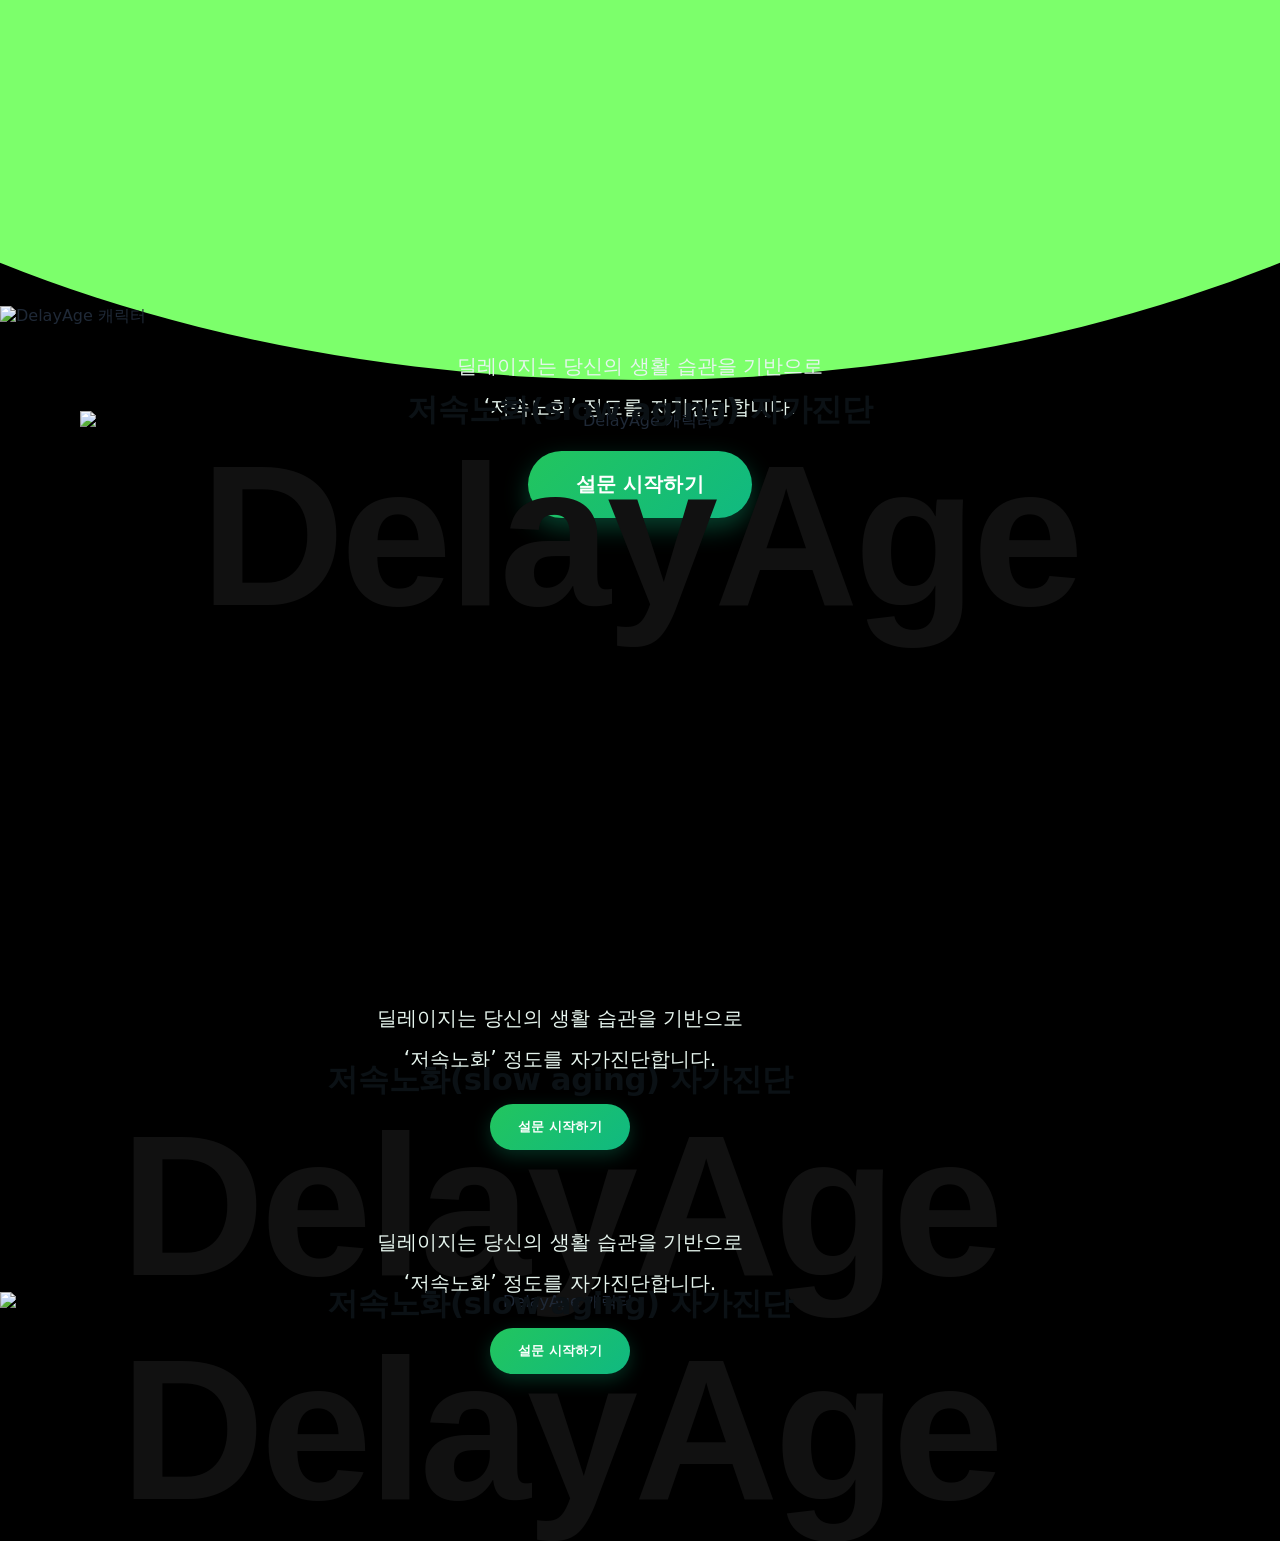
==== commit 22994a3b: "Update index.html" ====
--- a/index.html
+++ b/index.html
@@ -37,16 +37,16 @@
           <ellipse cx="720" cy="-320" rx="1300" ry="700" fill="#7CFF6B" />
         </svg>
 
-        <!-- 이미지: hero-layer 밖 절대위치로 크게 -->
-        <img
-          class="hero-illustration"
-          src="https://i.imgur.com/o5jKiZU.png"
-          alt="DelayAge 캐릭터"
-        />
-
         <div class="hero-layer">
           <h2 class="hero-head">저속노화(slow aging) 자가진단</h2>
           <h1 class="hero-brand-outline">DelayAge</h1>
+
+          <!-- 시작 일러스트 (원하면 경로 교체) -->
+          <img
+            class="hero-illustration"
+            src="https://i.imgur.com/o5jKiZU.png"
+            alt="DelayAge 캐릭터"
+          />
 
           <p class="hero-desc">
             딜레이지는 당신의 생활 습관을 기반으로<br />
@@ -596,16 +596,16 @@
           <ellipse cx="720" cy="-320" rx="1300" ry="700" fill="#7CFF6B" />
         </svg>
 
+        <!-- 이미지: hero-layer 밖 절대위치로 크게 -->
+        <img
+          class="hero-illustration"
+          src="https://i.imgur.com/o5jKiZU.png"
+          alt="DelayAge 캐릭터"
+        />
+
         <div class="hero-layer">
           <h2 class="hero-head">저속노화(slow aging) 자가진단</h2>
           <h1 class="hero-brand-outline">DelayAge</h1>
-
-          <!-- 시작 일러스트 -->
-          <img
-            class="hero-illustration"
-            src="https://i.imgur.com/o5jKiZU.png"
-            alt="DelayAge 캐릭터"
-          />
 
           <p class="hero-desc">
             딜레이지는 당신의 생활 습관을 기반으로<br />
@@ -1152,3 +1152,562 @@
     <script src="script.js"></script>
   </body>
 </html>
+          <ellipse cx="720" cy="-320" rx="1300" ry="700" fill="#7CFF6B" />
+        </svg>
+
+        <div class="hero-layer">
+          <h2 class="hero-head">저속노화(slow aging) 자가진단</h2>
+          <h1 class="hero-brand-outline">DelayAge</h1>
+
+          <!-- 시작 일러스트 -->
+          <img
+            class="hero-illustration"
+            src="https://i.imgur.com/o5jKiZU.png"
+            alt="DelayAge 캐릭터"
+          />
+
+          <p class="hero-desc">
+            딜레이지는 당신의 생활 습관을 기반으로<br />
+            ‘저속노화’ 정도를 자가진단합니다.
+          </p>
+
+          <div class="actions">
+            <button id="btnStart" class="btn-primary" type="button">
+              설문 시작하기
+            </button>
+          </div>
+        </div>
+      </section>
+
+      <!-- =======================
+           설문 카드 (5단계)
+           ======================= -->
+      <section id="card" class="card hidden">
+        <form id="surveyForm" autocomplete="off">
+          <!-- STEP 1: 기본정보 -->
+          <div class="step" data-step="1">
+            <h2 class="section-title">
+              <img
+                src="https://i.imgur.com/2cWmyrk.png"
+                alt="1단계"
+                class="icon-step"
+              />
+              기본정보
+            </h2>
+            <div class="grid2">
+              <label class="field">
+                <span>나이대</span>
+                <select name="age" required>
+                  <option value="">선택</option>
+                  <option value="10">10대 이하</option>
+                  <option value="20">20대</option>
+                  <option value="30">30대</option>
+                  <option value="40">40대</option>
+                  <option value="50">50대 이상</option>
+                </select>
+              </label>
+              <label class="field">
+                <span>성별</span>
+                <select name="gender" required>
+                  <option value="">선택</option>
+                  <option value="1">남성</option>
+                  <option value="2">여성</option>
+                </select>
+              </label>
+            </div>
+
+            <div class="actions">
+              <button class="btn-primary js-next" type="button" disabled>
+                다음
+              </button>
+            </div>
+          </div>
+
+          <!-- STEP 2: 식습관 (총 25점) -->
+          <div class="step hidden" data-step="2">
+            <h2 class="section-title mt24">
+              <img
+                src="https://i.imgur.com/OkWR7VZ.png"
+                alt="식습관 아이콘"
+                class="icon-step"
+              />
+              식습관 <span class="muted">(총 25점)</span>
+            </h2>
+
+            <div class="q">
+              <p>하루에 채소나 과일을 얼마나 섭취하시나요?</p>
+              <label
+                ><input type="radio" name="diet_veg" value="0" required /> 거의
+                먹지 않는다</label
+              >
+              <label
+                ><input type="radio" name="diet_veg" value="3" /> 하루
+                1회</label
+              >
+              <label
+                ><input type="radio" name="diet_veg" value="5" /> 하루 2회
+                이상</label
+              >
+            </div>
+
+            <div class="q">
+              <p>단백질(육류, 달걀, 콩류 등)을 얼마나 자주 섭취하시나요?</p>
+              <label
+                ><input type="radio" name="diet_protein" value="0" required />
+                거의 안 먹는다</label
+              >
+              <label
+                ><input type="radio" name="diet_protein" value="3" /> 하루
+                1회</label
+              >
+              <label
+                ><input type="radio" name="diet_protein" value="5" /> 하루 2회
+                이상</label
+              >
+            </div>
+
+            <div class="q">
+              <p>
+                가공식품(패스트푸드, 인스턴트, 과자 등)을 얼마나 자주
+                섭취하시나요?
+              </p>
+              <label
+                ><input type="radio" name="diet_processed" value="0" required />
+                주 3회 이상</label
+              >
+              <label
+                ><input type="radio" name="diet_processed" value="3" /> 주
+                1~2회</label
+              >
+              <label
+                ><input type="radio" name="diet_processed" value="5" /> 거의 안
+                먹는다</label
+              >
+            </div>
+
+            <div class="q">
+              <p>야식이나 늦은 시간 식사를 자주 하시나요?</p>
+              <label
+                ><input type="radio" name="diet_late" value="0" required /> 자주
+                한다 (거의 매일)</label
+              >
+              <label
+                ><input type="radio" name="diet_late" value="3" /> 가끔 한다
+                (주1-2회)</label
+              >
+              <label
+                ><input type="radio" name="diet_late" value="5" /> 거의 안 한다
+              </label>
+            </div>
+
+            <div class="q">
+              <p>하루에 물을 얼마나 마시나요?</p>
+              <label
+                ><input type="radio" name="diet_water" value="0" required /> 1L
+                미만</label
+              >
+              <label
+                ><input type="radio" name="diet_water" value="3" /> 1~2L</label
+              >
+              <label
+                ><input type="radio" name="diet_water" value="5" /> 2L
+                이상</label
+              >
+            </div>
+
+            <div class="actions">
+              <button class="btn-primary js-next" type="button" disabled>
+                다음
+              </button>
+            </div>
+          </div>
+
+          <!-- STEP 3: 신체활동 (총 25점) -->
+          <div class="step hidden" data-step="3">
+            <h2 class="section-title mt24">
+              <img
+                src="https://i.imgur.com/hpdCEBZ.png"
+                alt="신체활동 아이콘"
+                class="icon-step"
+              />
+              신체활동 <span class="muted">(총 25점)</span>
+            </h2>
+
+            <div class="q">
+              <p>일주일 동안 총 운동 시간은 얼마나 되나요?</p>
+              <label
+                ><input type="radio" name="act_minutes" value="0" required />
+                전혀 하지 않는다</label
+              >
+              <label
+                ><input type="radio" name="act_minutes" value="3" /> 주
+                1~2회(30~60분)</label
+              >
+              <label
+                ><input type="radio" name="act_minutes" value="5" /> 주 3회
+                이상(150분 이상)</label
+              >
+            </div>
+
+            <div class="q">
+              <p>근력운동(웨이트, 필라테스 등)을 주 몇 회 하시나요?</p>
+              <label
+                ><input type="radio" name="act_strength" value="0" required />
+                전혀 안 함</label
+              >
+              <label
+                ><input type="radio" name="act_strength" value="3" /> 주
+                1회</label
+              >
+              <label
+                ><input type="radio" name="act_strength" value="5" /> 주 2회
+                이상</label
+              >
+            </div>
+
+            <div class="q">
+              <p>하루 평균 앉아있는 시간(좌식시간)은 얼마나 되나요?</p>
+              <label
+                ><input type="radio" name="act_sitting" value="0" required />
+                9시간 이상</label
+              >
+              <label
+                ><input type="radio" name="act_sitting" value="3" />
+                5~8시간</label
+              >
+              <label
+                ><input type="radio" name="act_sitting" value="5" /> 4시간
+                이하</label
+              >
+            </div>
+
+            <div class="actions">
+              <button class="btn-primary js-next" type="button" disabled>
+                다음
+              </button>
+            </div>
+          </div>
+
+          <!-- STEP 4: 수면 (총 25점) -->
+          <div class="step hidden" data-step="4">
+            <h2 class="section-title mt24">
+              <img
+                src="https://i.imgur.com/HJCRUEb.png"
+                alt="수면 아이콘"
+                class="icon-step"
+              />
+              수면 <span class="muted">(총 25점)</span>
+            </h2>
+            <div class="q">
+              <p>평균적으로 몇 시간 주무시나요?</p>
+              <label
+                ><input type="radio" name="sleep_hours" value="0" required />
+                5시간 이하</label
+              >
+              <label
+                ><input type="radio" name="sleep_hours" value="3" />
+                6~7시간</label
+              >
+              <label
+                ><input type="radio" name="sleep_hours" value="5" /> 8시간
+                이상</label
+              >
+            </div>
+
+            <div class="q">
+              <p>잠드는 시간과 기상 시간이 일정한 편인가요?</p>
+              <label
+                ><input type="radio" name="sleep_regular" value="0" required />
+                매우 불규칙하다</label
+              >
+              <label
+                ><input type="radio" name="sleep_regular" value="3" /> 약간
+                일정하다</label
+              >
+              <label
+                ><input type="radio" name="sleep_regular" value="5" /> 매우
+                규칙적이다</label
+              >
+            </div>
+
+            <div class="actions">
+              <button class="btn-primary js-next" type="button" disabled>
+                다음
+              </button>
+            </div>
+          </div>
+
+          <!-- STEP 5: 스트레스 (총 25점) -->
+          <div class="step hidden" data-step="5">
+            <h2 class="section-title mt24">
+              <img
+                src="https://i.imgur.com/HMcSyeU.png"
+                alt="스트레스 아이콘"
+                class="icon-step"
+              />
+              스트레스 <span class="muted">(총 25점)</span>
+            </h2>
+
+            <div class="q">
+              <p>지난 2주간 전반적인 스트레스 수준은 어떠했나요?</p>
+              <label
+                ><input type="radio" name="stress_level" value="0" required />
+                매우 높다</label
+              >
+              <label
+                ><input type="radio" name="stress_level" value="3" />
+                보통이다</label
+              >
+              <label
+                ><input type="radio" name="stress_level" value="5" />
+                낮다</label
+              >
+            </div>
+
+            <div class="q">
+              <p>호흡/명상/산책 등으로 스트레스를 관리했나요?</p>
+              <label
+                ><input type="radio" name="stress_manage" value="0" required />
+                거의 안 했다</label
+              >
+              <label
+                ><input type="radio" name="stress_manage" value="3" /> 가끔
+                했다</label
+              >
+              <label
+                ><input type="radio" name="stress_manage" value="5" />
+                규칙적으로 했다</label
+              >
+            </div>
+
+            <div class="q">
+              <p>취침 전 스크린 사용(휴대폰/노트북) 시간은 몇시간인가요?</p>
+              <label
+                ><input type="radio" name="stress_screen" value="0" required />
+                3시간 이상</label
+              >
+              <label
+                ><input type="radio" name="stress_screen" value="3" />
+                1~2시간</label
+              >
+              <label
+                ><input type="radio" name="stress_screen" value="5" /> 거의
+                사용하지 않는다</label
+              >
+            </div>
+
+            <div class="actions">
+              <button id="btnSubmit" type="submit" class="btn-primary" disabled>
+                결과 보기
+              </button>
+            </div>
+          </div>
+        </form>
+      </section>
+
+      <!-- =======================
+           결과 화면
+           ======================= -->
+      <section id="result" class="result hidden">
+        <div class="grid">
+          <div class="card">
+            <h2 class="section-title">나의 딜레이지 결과</h2>
+
+            <p id="summaryText" class="lead"></p>
+            <p id="peerMeta" class="muted tiny"></p>
+
+            <canvas id="barChart" height="220" class="mt16"></canvas>
+
+            <div class="kv mt16">
+              <div><b>식습관</b> <span id="kvdiet"></span></div>
+              <div><b>신체활동</b> <span id="kvact"></span></div>
+              <div><b>수면</b> <span id="kvsleep"></span></div>
+              <div><b>스트레스</b> <span id="kvstress"></span></div>
+            </div>
+            <p class="tiny muted" style="text-align: center; margin-top: 8px">
+              * 각 영역은 25점 만점 기준입니다.
+            </p>
+
+            <div class="actions mt24">
+              <button id="retry" class="btn-ghost" type="button">
+                다시 하기
+              </button>
+            </div>
+          </div>
+
+          <!-- 오른쪽 카드 (영역별 점수) -->
+          <div class="card card-radar" id="radarCard">
+            <h2 class="section-title">영역별 점수</h2>
+            <canvas id="radarChart" height="320"></canvas>
+          </div>
+        </div>
+      </section>
+      <!-- 로딩 오버레이 -->
+      <div id="loading" class="loading hidden" aria-live="polite">
+        <div class="loading-card">
+          <img src="https://i.imgur.com/L0dlTeZ.png" alt="로딩 일러스트" />
+          <p class="loading-title">점수를 계산하는 중이에요…</p>
+          <p class="loading-caption">잠시만 기다려 주세요.</p>
+        </div>
+      </div>
+      <!-- 저속노화 더 알아보기: 추천 영상 -->
+      <section id="learnMore" class="card hidden">
+        <h2 class="section-title">저속노화 더 알아보기</h2>
+        <p class="lead">카테고리를 선택해 유용한 영상을 확인해 보세요.</p>
+
+        <!-- 식습관 -->
+        <div class="lm-category">
+          <h3 class="lm-title">
+            <img
+              src="https://i.imgur.com/OkWR7VZ.png"
+              alt="식습관 아이콘"
+              class="icon-step"
+            />
+            식습관
+          </h3>
+          <div class="video-grid">
+            <a
+              class="video-card"
+              href="https://www.youtube.com/watch?v=5wM_e0VVv9M"
+              target="_blank"
+              rel="noopener"
+            >
+              <div class="thumb" data-yt="5wM_e0VVv9M"></div>
+              <div class="meta">
+                <b>건강하게 늙지 않는 식사법</b><span>바로 보기 ▶</span>
+              </div>
+            </a>
+            <a
+              class="video-card"
+              href="https://www.youtube.com/watch?v=hY3Behe52bk"
+              target="_blank"
+              rel="noopener"
+            >
+              <div class="thumb" data-yt="hY3Behe52bk"></div>
+              <div class="meta">
+                <b>아침 식사의 중요성</b><span>바로 보기 ▶</span>
+              </div>
+            </a>
+          </div>
+        </div>
+
+        <!-- 신체활동 -->
+        <div class="lm-category">
+          <h3 class="lm-title">
+            <img
+              src="https://i.imgur.com/hpdCEBZ.png"
+              alt="신체활동 아이콘"
+              class="icon-step"
+            />
+            신체활동
+          </h3>
+          <div class="video-grid">
+            <a
+              class="video-card"
+              href="https://www.youtube.com/watch?v=CGE31CYSjHU"
+              target="_blank"
+              rel="noopener"
+            >
+              <div class="thumb" data-yt="CGE31CYSjHU"></div>
+              <div class="meta">
+                <b>근력운동으로 젊음을 지키는 방법</b><span>바로 보기 ▶</span>
+              </div>
+            </a>
+            <a
+              class="video-card"
+              href="https://www.youtube.com/watch?v=pYoKLuqNdmc"
+              target="_blank"
+              rel="noopener"
+            >
+              <div class="thumb" data-yt="pYoKLuqNdmc"></div>
+              <div class="meta">
+                <b>달리기로 순환력 키우기</b><span>바로 보기 ▶</span>
+              </div>
+            </a>
+          </div>
+        </div>
+
+        <!-- 수면 -->
+        <div class="lm-category">
+          <h3 class="lm-title">
+            <img
+              src="https://i.imgur.com/HJCRUEb.png"
+              alt="수면 아이콘"
+              class="icon-step"
+            />
+            수면
+          </h3>
+          <div class="video-grid">
+            <a
+              class="video-card"
+              href="https://www.youtube.com/watch?v=ei5RL0vlHgs"
+              target="_blank"
+              rel="noopener"
+            >
+              <div class="thumb" data-yt="ei5RL0vlHgs"></div>
+              <div class="meta">
+                <b>수면이 노화에 미치는 영향</b><span>바로 보기 ▶</span>
+              </div>
+            </a>
+            <a
+              class="video-card"
+              href="https://www.youtube.com/watch?v=2p2RQWR11So"
+              target="_blank"
+              rel="noopener"
+            >
+              <div class="thumb" data-yt="2p2RQWR11So"></div>
+              <div class="meta">
+                <b>숙면 루틴 만들기</b><span>바로 보기 ▶</span>
+              </div>
+            </a>
+          </div>
+        </div>
+
+        <!-- 스트레스 -->
+        <div class="lm-category">
+          <h3 class="lm-title">
+            <img
+              src="https://i.imgur.com/HMcSyeU.png"
+              alt="스트레스 아이콘"
+              class="icon-step"
+            />
+            스트레스
+          </h3>
+          <div class="video-grid">
+            <a
+              class="video-card"
+              href="https://www.youtube.com/watch?v=_8a_C2kZzPs"
+              target="_blank"
+              rel="noopener"
+            >
+              <div class="thumb" data-yt="_8a_C2kZzPs"></div>
+              <div class="meta">
+                <b>스트레스가 노화를 부르는 이유</b><span>바로 보기 ▶</span>
+              </div>
+            </a>
+            <a
+              class="video-card"
+              href="https://www.youtube.com/watch?v=07uBjkGwcco"
+              target="_blank"
+              rel="noopener"
+            >
+              <div class="thumb" data-yt="07uBjkGwcco"></div>
+              <div class="meta">
+                <b>멈춰 있는 시간의 함정</b><span>바로 보기 ▶</span>
+              </div>
+            </a>
+          </div>
+        </div>
+
+        <div class="actions mt24">
+          <button id="btnBackToResult" class="btn-ghost" type="button">
+            결과로 돌아가기
+          </button>
+        </div>
+      </section>
+    </main>
+
+    <footer class="site-footer">© DelayAge</footer>
+    <script src="script.js"></script>
+  </body>
+</html>
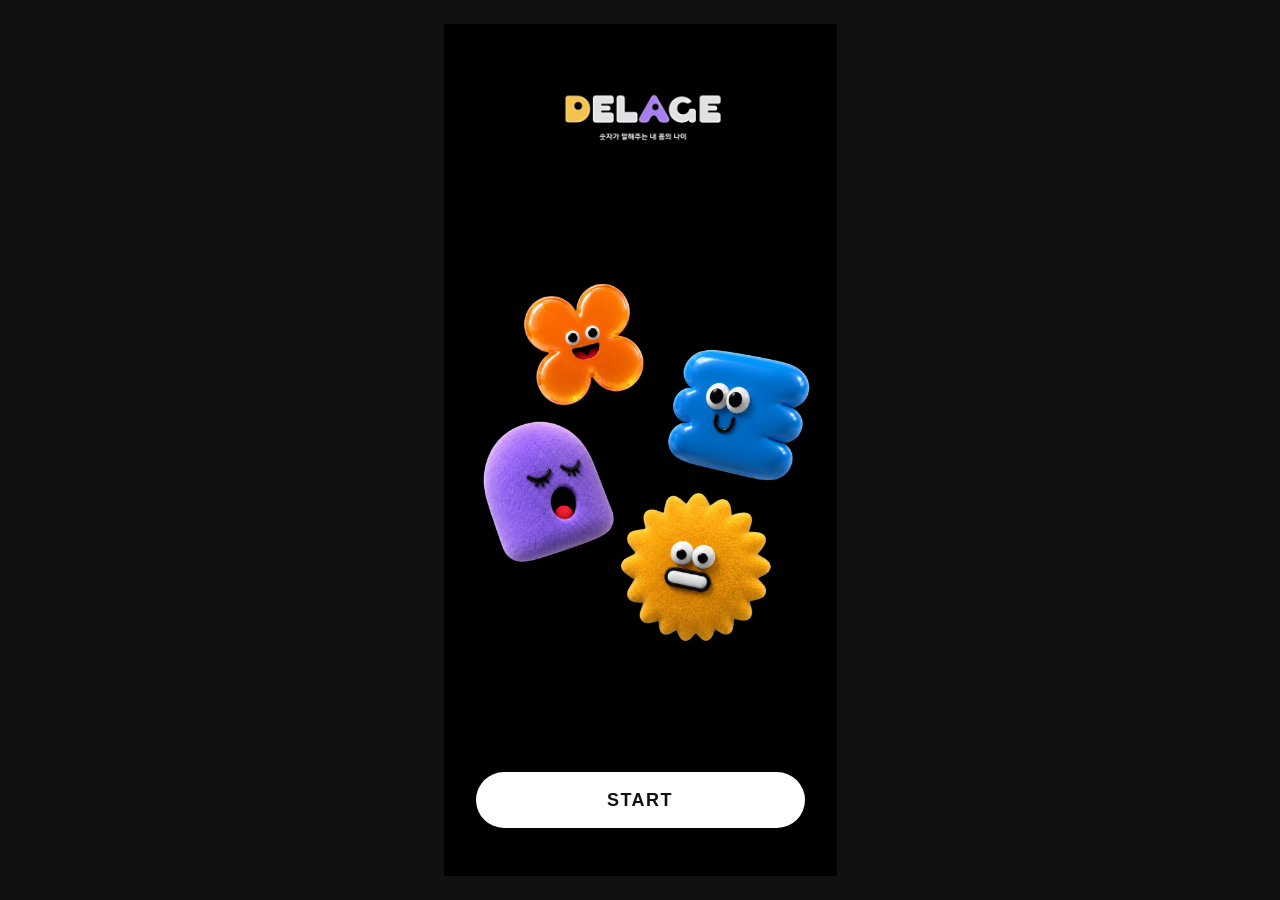
==== commit 64cf9e8e: "Add files via upload" ====
--- a/index.html
+++ b/index.html
@@ -1,1713 +1,393 @@
 <!DOCTYPE html>
 <html lang="ko">
-  <head>
-    <meta charset="utf-8" />
-    <meta name="viewport" content="width=device-width, initial-scale=1" />
-    <title>DelayAge (딜레이지) 설문</title>
-    <link rel="stylesheet" href="styles.css" />
-    <script src="https://cdn.jsdelivr.net/npm/chart.js@4.4.1/dist/chart.umd.min.js"></script>
-  </head>
-  <body class="start-active">
-    <!-- 상단 헤더 -->
-    <header class="site-header">
-      <h1>DelayAge</h1>
-      <p class="subtitle">저속노화(slow aging) 자가진단</p>
-    </header>
-
-    <!-- 진행 게이지 -->
-    <div class="progress-wrap" id="progressWrap">
-      <div class="progress-inner">
-        <div class="progress-bar" id="progressBar"></div>
-      </div>
-    </div>
-
-    <main class="container">
-      <!-- =======================
-           시작 화면 (풀블리드 히어로)
-           ======================= -->
-      <section id="start" class="start-hero-dark step active" data-step="start">
-        <svg
-          class="hero-bg"
-          viewBox="0 0 1440 900"
-          preserveAspectRatio="none"
-          aria-hidden="true"
-        >
-          <rect x="0" y="0" width="1440" height="900" fill="#000" />
-          <!-- 곡선은 고정 수치로 지정(형태 깨짐 방지) -->
-          <ellipse cx="720" cy="-320" rx="1300" ry="700" fill="#7CFF6B" />
-        </svg>
-
-        <div class="hero-layer">
-          <h2 class="hero-head">저속노화(slow aging) 자가진단</h2>
-          <h1 class="hero-brand-outline">DelayAge</h1>
-
-          <!-- 시작 일러스트 (원하면 경로 교체) -->
-          <img
-            class="hero-illustration"
-            src="https://i.imgur.com/o5jKiZU.png"
-            alt="DelayAge 캐릭터"
-          />
-
-          <p class="hero-desc">
-            딜레이지는 당신의 생활 습관을 기반으로<br />
-            ‘저속노화’ 정도를 자가진단합니다.
-          </p>
-
-          <div class="actions">
-            <button id="btnStart" class="btn-primary" type="button">
-              설문 시작하기
-            </button>
-          </div>
-        </div>
-      </section>
-
-      <!-- =======================
-           설문 카드 (5단계)
-           ======================= -->
-      <section id="card" class="card hidden">
-        <form id="surveyForm" autocomplete="off">
-          <!-- STEP 1: 기본정보 -->
-          <div class="step" data-step="1">
-            <h2 class="section-title">
-              <img
-                src="https://i.imgur.com/2cWmyrk.png"
-                alt="1단계"
-                class="icon-step"
-              />
-              기본정보
-            </h2>
-            <div class="grid2">
-              <label class="field">
-                <span>나이대</span>
-                <select name="age" required>
-                  <option value="">선택</option>
-                  <option value="10">10대 이하</option>
-                  <option value="20">20대</option>
-                  <option value="30">30대</option>
-                  <option value="40">40대</option>
-                  <option value="50">50대 이상</option>
-                </select>
-              </label>
-              <label class="field">
-                <span>성별</span>
-                <select name="gender" required>
-                  <option value="">선택</option>
-                  <option value="1">남성</option>
-                  <option value="2">여성</option>
-                </select>
-              </label>
-            </div>
-
-            <div class="actions">
-              <button class="btn-primary js-next" type="button" disabled>
-                다음
-              </button>
-            </div>
-          </div>
-
-          <!-- STEP 2: 식습관 (총 25점) -->
-          <div class="step hidden" data-step="2">
-            <h2 class="section-title mt24">
-              <img
-                src="https://i.imgur.com/OkWR7VZ.png"
-                alt="식습관 아이콘"
-                class="icon-step"
-              />
-              식습관 <span class="muted">(총 25점)</span>
-            </h2>
-
-            <div class="q">
-              <p>하루에 채소나 과일을 얼마나 섭취하시나요?</p>
-              <label
-                ><input type="radio" name="diet_veg" value="0" required /> 거의
-                먹지 않는다</label
-              >
-              <label
-                ><input type="radio" name="diet_veg" value="3" /> 하루
-                1회</label
-              >
-              <label
-                ><input type="radio" name="diet_veg" value="5" /> 하루 2회
-                이상</label
-              >
-            </div>
-
-            <div class="q">
-              <p>단백질(육류, 달걀, 콩류 등)을 얼마나 자주 섭취하시나요?</p>
-              <label
-                ><input type="radio" name="diet_protein" value="0" required />
-                거의 안 먹는다</label
-              >
-              <label
-                ><input type="radio" name="diet_protein" value="3" /> 하루
-                1회</label
-              >
-              <label
-                ><input type="radio" name="diet_protein" value="5" /> 하루 2회
-                이상</label
-              >
-            </div>
-
-            <div class="q">
-              <p>
-                가공식품(패스트푸드, 인스턴트, 과자 등)을 얼마나 자주
-                섭취하시나요?
-              </p>
-              <label
-                ><input type="radio" name="diet_processed" value="0" required />
-                주 3회 이상</label
-              >
-              <label
-                ><input type="radio" name="diet_processed" value="3" /> 주
-                1~2회</label
-              >
-              <label
-                ><input type="radio" name="diet_processed" value="5" /> 거의 안
-                먹는다</label
-              >
-            </div>
-
-            <div class="q">
-              <p>야식이나 늦은 시간 식사를 자주 하시나요?</p>
-              <label
-                ><input type="radio" name="diet_late" value="0" required /> 자주
-                한다 (거의 매일)</label
-              >
-              <label
-                ><input type="radio" name="diet_late" value="3" /> 가끔 한다
-                (주1-2회)</label
-              >
-              <label
-                ><input type="radio" name="diet_late" value="5" /> 거의 안 한다
-              </label>
-            </div>
-
-            <div class="q">
-              <p>하루에 물을 얼마나 마시나요?</p>
-              <label
-                ><input type="radio" name="diet_water" value="0" required /> 1L
-                미만</label
-              >
-              <label
-                ><input type="radio" name="diet_water" value="3" /> 1~2L</label
-              >
-              <label
-                ><input type="radio" name="diet_water" value="5" /> 2L
-                이상</label
-              >
-            </div>
-
-            <div class="actions">
-              <button class="btn-primary js-next" type="button" disabled>
-                다음
-              </button>
-            </div>
-          </div>
-
-          <!-- STEP 3: 신체활동 (총 25점) -->
-          <div class="step hidden" data-step="3">
-            <h2 class="section-title mt24">
-              <img
-                src="https://i.imgur.com/hpdCEBZ.png"
-                alt="신체활동 아이콘"
-                class="icon-step"
-              />
-              신체활동 <span class="muted">(총 25점)</span>
-            </h2>
-
-            <div class="q">
-              <p>일주일 동안 총 운동 시간은 얼마나 되나요?</p>
-              <label
-                ><input type="radio" name="act_minutes" value="0" required />
-                전혀 하지 않는다</label
-              >
-              <label
-                ><input type="radio" name="act_minutes" value="3" /> 주
-                1~2회(30~60분)</label
-              >
-              <label
-                ><input type="radio" name="act_minutes" value="5" /> 주 3회
-                이상(150분 이상)</label
-              >
-            </div>
-
-            <div class="q">
-              <p>근력운동(웨이트, 필라테스 등)을 주 몇 회 하시나요?</p>
-              <label
-                ><input type="radio" name="act_strength" value="0" required />
-                전혀 안 함</label
-              >
-              <label
-                ><input type="radio" name="act_strength" value="3" /> 주
-                1회</label
-              >
-              <label
-                ><input type="radio" name="act_strength" value="5" /> 주 2회
-                이상</label
-              >
-            </div>
-
-            <div class="q">
-              <p>하루 평균 앉아있는 시간(좌식시간)은 얼마나 되나요?</p>
-              <label
-                ><input type="radio" name="act_sitting" value="0" required />
-                9시간 이상</label
-              >
-              <label
-                ><input type="radio" name="act_sitting" value="3" />
-                5~8시간</label
-              >
-              <label
-                ><input type="radio" name="act_sitting" value="5" /> 4시간
-                이하</label
-              >
-            </div>
-
-            <div class="actions">
-              <button class="btn-primary js-next" type="button" disabled>
-                다음
-              </button>
-            </div>
-          </div>
-
-          <!-- STEP 4: 수면 (총 25점) -->
-          <div class="step hidden" data-step="4">
-            <h2 class="section-title mt24">
-              <img
-                src="https://i.imgur.com/HJCRUEb.png"
-                alt="수면 아이콘"
-                class="icon-step"
-              />
-              수면 <span class="muted">(총 25점)</span>
-            </h2>
-            <div class="q">
-              <p>평균적으로 몇 시간 주무시나요?</p>
-              <label
-                ><input type="radio" name="sleep_hours" value="0" required />
-                5시간 이하</label
-              >
-              <label
-                ><input type="radio" name="sleep_hours" value="3" />
-                6~7시간</label
-              >
-              <label
-                ><input type="radio" name="sleep_hours" value="5" /> 8시간
-                이상</label
-              >
-            </div>
-
-            <div class="q">
-              <p>잠드는 시간과 기상 시간이 일정한 편인가요?</p>
-              <label
-                ><input type="radio" name="sleep_regular" value="0" required />
-                매우 불규칙하다</label
-              >
-              <label
-                ><input type="radio" name="sleep_regular" value="3" /> 약간
-                일정하다</label
-              >
-              <label
-                ><input type="radio" name="sleep_regular" value="5" /> 매우
-                규칙적이다</label
-              >
-            </div>
-
-            <div class="actions">
-              <button class="btn-primary js-next" type="button" disabled>
-                다음
-              </button>
-            </div>
-          </div>
-
-          <!-- STEP 5: 스트레스 (총 25점) -->
-          <div class="step hidden" data-step="5">
-            <h2 class="section-title mt24">
-              <img
-                src="https://i.imgur.com/HMcSyeU.png"
-                alt="스트레스 아이콘"
-                class="icon-step"
-              />
-              스트레스 <span class="muted">(총 25점)</span>
-            </h2>
-
-            <div class="q">
-              <p>지난 2주간 전반적인 스트레스 수준은 어떠했나요?</p>
-              <label
-                ><input type="radio" name="stress_level" value="0" required />
-                매우 높다</label
-              >
-              <label
-                ><input type="radio" name="stress_level" value="3" />
-                보통이다</label
-              >
-              <label
-                ><input type="radio" name="stress_level" value="5" />
-                낮다</label
-              >
-            </div>
-
-            <div class="q">
-              <p>호흡/명상/산책 등으로 스트레스를 관리했나요?</p>
-              <label
-                ><input type="radio" name="stress_manage" value="0" required />
-                거의 안 했다</label
-              >
-              <label
-                ><input type="radio" name="stress_manage" value="3" /> 가끔
-                했다</label
-              >
-              <label
-                ><input type="radio" name="stress_manage" value="5" />
-                규칙적으로 했다</label
-              >
-            </div>
-
-            <div class="q">
-              <p>취침 전 스크린 사용(휴대폰/노트북) 시간은 몇시간인가요?</p>
-              <label
-                ><input type="radio" name="stress_screen" value="0" required />
-                3시간 이상</label
-              >
-              <label
-                ><input type="radio" name="stress_screen" value="3" />
-                1~2시간</label
-              >
-              <label
-                ><input type="radio" name="stress_screen" value="5" /> 거의
-                사용하지 않는다</label
-              >
-            </div>
-
-            <div class="actions">
-              <button id="btnSubmit" type="submit" class="btn-primary" disabled>
-                결과 보기
-              </button>
-            </div>
-          </div>
-        </form>
-      </section>
-
-      <!-- =======================
-           결과 화면
-           ======================= -->
-      <section id="result" class="result hidden">
-        <div class="grid">
-          <div class="card">
-            <h2 class="section-title">나의 딜레이지 결과</h2>
-
-            <p id="summaryText" class="lead"></p>
-            <p id="peerMeta" class="muted tiny"></p>
-
-            <canvas id="barChart" height="220" class="mt16"></canvas>
-
-            <div class="kv mt16">
-              <div><b>식습관</b> <span id="kvdiet"></span></div>
-              <div><b>신체활동</b> <span id="kvact"></span></div>
-              <div><b>수면</b> <span id="kvsleep"></span></div>
-              <div><b>스트레스</b> <span id="kvstress"></span></div>
-            </div>
-            <p class="tiny muted" style="text-align: center; margin-top: 8px">
-              * 각 영역은 25점 만점 기준입니다.
-            </p>
-
-            <div class="actions mt24">
-              <button id="retry" class="btn-ghost" type="button">
-                다시 하기
-              </button>
-            </div>
-          </div>
-
-          <!-- 오른쪽 카드 (영역별 점수) -->
-          <div class="card card-radar" id="radarCard">
-            <h2 class="section-title">영역별 점수</h2>
-            <canvas id="radarChart" height="320"></canvas>
-          </div>
-        </div>
-      </section>
-      <!-- 로딩 오버레이 -->
-      <div id="loading" class="loading hidden" aria-live="polite">
-        <div class="loading-card">
-          <img src="https://i.imgur.com/L0dlTeZ.png" alt="로딩 일러스트" />
-          <p class="loading-title">점수를 계산하는 중이에요…</p>
-          <p class="loading-caption">잠시만 기다려 주세요.</p>
-        </div>
-      </div>
-      <!-- 저속노화 더 알아보기: 추천 영상 -->
-      <section id="learnMore" class="card hidden">
-        <h2 class="section-title">저속노화 더 알아보기</h2>
-        <p class="lead">카테고리를 선택해 유용한 영상을 확인해 보세요.</p>
-
-        <!-- 식습관 -->
-        <div class="lm-category">
-          <h3 class="lm-title">
-            <img
-              src="https://i.imgur.com/OkWR7VZ.png"
-              alt="식습관 아이콘"
-              class="icon-step"
-            />
-            식습관
-          </h3>
-          <div class="video-grid">
-            <a
-              class="video-card"
-              href="https://www.youtube.com/watch?v=5wM_e0VVv9M"
-              target="_blank"
-              rel="noopener"
-            >
-              <div class="thumb" data-yt="5wM_e0VVv9M"></div>
-              <div class="meta">
-                <b>건강하게 늙지 않는 식사법</b><span>바로 보기 ▶</span>
-              </div>
-            </a>
-            <a
-              class="video-card"
-              href="https://www.youtube.com/watch?v=hY3Behe52bk"
-              target="_blank"
-              rel="noopener"
-            >
-              <div class="thumb" data-yt="hY3Behe52bk"></div>
-              <div class="meta">
-                <b>아침 식사의 중요성</b><span>바로 보기 ▶</span>
-              </div>
-            </a>
-          </div>
-        </div>
-
-        <!-- 신체활동 -->
-        <div class="lm-category">
-          <h3 class="lm-title">
-            <img
-              src="https://i.imgur.com/hpdCEBZ.png"
-              alt="신체활동 아이콘"
-              class="icon-step"
-            />
-            신체활동
-          </h3>
-          <div class="video-grid">
-            <a
-              class="video-card"
-              href="https://www.youtube.com/watch?v=CGE31CYSjHU"
-              target="_blank"
-              rel="noopener"
-            >
-              <div class="thumb" data-yt="CGE31CYSjHU"></div>
-              <div class="meta">
-                <b>근력운동으로 젊음을 지키는 방법</b><span>바로 보기 ▶</span>
-              </div>
-            </a>
-            <a
-              class="video-card"
-              href="https://www.youtube.com/watch?v=pYoKLuqNdmc"
-              target="_blank"
-              rel="noopener"
-            >
-              <div class="thumb" data-yt="pYoKLuqNdmc"></div>
-              <div class="meta">
-                <b>달리기로 순환력 키우기</b><span>바로 보기 ▶</span>
-              </div>
-            </a>
-          </div>
-        </div>
-
-        <!-- 수면 -->
-        <div class="lm-category">
-          <h3 class="lm-title">
-            <img
-              src="https://i.imgur.com/HJCRUEb.png"
-              alt="수면 아이콘"
-              class="icon-step"
-            />
-            수면
-          </h3>
-          <div class="video-grid">
-            <a
-              class="video-card"
-              href="https://www.youtube.com/watch?v=ei5RL0vlHgs"
-              target="_blank"
-              rel="noopener"
-            >
-              <div class="thumb" data-yt="ei5RL0vlHgs"></div>
-              <div class="meta">
-                <b>수면이 노화에 미치는 영향</b><span>바로 보기 ▶</span>
-              </div>
-            </a>
-            <a
-              class="video-card"
-              href="https://www.youtube.com/watch?v=2p2RQWR11So"
-              target="_blank"
-              rel="noopener"
-            >
-              <div class="thumb" data-yt="2p2RQWR11So"></div>
-              <div class="meta">
-                <b>숙면 루틴 만들기</b><span>바로 보기 ▶</span>
-              </div>
-            </a>
-          </div>
-        </div>
-
-        <!-- 스트레스 -->
-        <div class="lm-category">
-          <h3 class="lm-title">
-            <img
-              src="https://i.imgur.com/HMcSyeU.png"
-              alt="스트레스 아이콘"
-              class="icon-step"
-            />
-            스트레스
-          </h3>
-          <div class="video-grid">
-            <a
-              class="video-card"
-              href="https://www.youtube.com/watch?v=_8a_C2kZzPs"
-              target="_blank"
-              rel="noopener"
-            >
-              <div class="thumb" data-yt="_8a_C2kZzPs"></div>
-              <div class="meta">
-                <b>스트레스가 노화를 부르는 이유</b><span>바로 보기 ▶</span>
-              </div>
-            </a>
-            <a
-              class="video-card"
-              href="https://www.youtube.com/watch?v=07uBjkGwcco"
-              target="_blank"
-              rel="noopener"
-            >
-              <div class="thumb" data-yt="07uBjkGwcco"></div>
-              <div class="meta">
-                <b>멈춰 있는 시간의 함정</b><span>바로 보기 ▶</span>
-              </div>
-            </a>
-          </div>
-        </div>
-
-        <div class="actions mt24">
-          <button id="btnBackToResult" class="btn-ghost" type="button">
-            결과로 돌아가기
-          </button>
-        </div>
-      </section>
-    </main>
-
-    <footer class="site-footer">© DelayAge</footer>
-    <script src="script.js"></script>
-  </body>
+<head>
+  <meta charset="utf-8" />
+  <meta name="viewport" content="width=device-width, initial-scale=1, maximum-scale=1, user-scalable=no" />
+  <title>DELAGE · 딜레이지</title>
+  <style>
+    @font-face {
+      font-family: 'TMoneyDungunbaram';
+      src: url('https://cdn.jsdelivr.net/gh/projectnoonnu/noonfonts_20-07@1.0/TmoneyRoundWindRegular.woff') format('woff');
+      font-weight: 400;
+      font-display: swap;
+    }
+    @font-face {
+      font-family: 'TMoneyDungunbaram';
+      src: url('https://cdn.jsdelivr.net/gh/projectnoonnu/noonfonts_20-07@1.0/TmoneyRoundWindExtraBold.woff') format('woff');
+      font-weight: 800;
+      font-display: swap;
+    }
+  </style>
+  <link rel="preconnect" href="https://cdn.jsdelivr.net" crossorigin />
+  <link rel="stylesheet" href="https://cdn.jsdelivr.net/gh/orioncactus/pretendard@v1.3.8/dist/web/variable/pretendardvariable.min.css" />
+  <link rel="stylesheet" href="styles.css" />
+  <script src="https://cdn.jsdelivr.net/npm/chart.js@4.4.1/dist/chart.umd.min.js"></script>
+</head>
+<body>
+
+<div id="phone">
+
+  <!-- ============================================================
+       SCREEN: 메인
+  ============================================================ -->
+  <div id="s-main" class="screen active">
+    <div class="main-logo-wrap">
+      <img src="image/Artboard 8@300x.png" class="main-logo-img" alt="DELAGE 딜레이지" />
+    </div>
+    <div class="main-chars-area">
+      <img src="image/e656c8f2-89b7-4663-9f95-e550e53c7a28.png" class="main-chars-group" alt="" />
+    </div>
+    <div class="main-footer">
+      <button id="btn-start" class="btn-start">START</button>
+    </div>
+  </div>
+
+  <!-- ============================================================
+       SCREEN: 닉네임 입력
+  ============================================================ -->
+  <div id="s-nick" class="screen hidden arch-screen">
+    <div class="black-top"></div>
+    <div class="arch-card purple-card">
+      <div class="card-face">
+        <div class="card-eye"><div class="card-pupil"></div></div>
+        <div class="card-eye"><div class="card-pupil"></div></div>
+      </div>
+      <div class="arch-body">
+        <h2 class="arch-title">안녕하세요:)<br>먼저 이름을 알려주세요.</h2>
+        <p class="arch-hint">한글 최대 4자 / 공백, 숫자, 특수기호 불가</p>
+        <input id="nick-input" type="text" class="arch-input"
+               placeholder="닉네임을 입력해 주세요" maxlength="4" />
+      </div>
+      <div class="arch-btn-area purple-btn-area">
+        <button id="btn-nick-next" class="btn-proceed" disabled>계속하기</button>
+      </div>
+    </div>
+  </div>
+
+  <!-- ============================================================
+       SCREEN: 기본 정보 입력
+  ============================================================ -->
+  <div id="s-info" class="screen hidden arch-screen">
+    <div class="black-top"></div>
+    <div class="arch-card purple-card">
+      <div class="card-face">
+        <div class="card-eye"><div class="card-pupil"></div></div>
+        <div class="card-eye"><div class="card-pupil"></div></div>
+      </div>
+      <div class="arch-body">
+        <h2 class="arch-title">통계에 필요한 기본 정보를<br>입력해주세요.</h2>
+        <p class="arch-hint">맞춤형 피드백에 도움이 됩니다.</p>
+        <div class="field-wrap">
+          <label class="field-lbl">연령대</label>
+          <div class="sel-box">
+            <select id="sel-age" class="arch-select">
+              <option value="">선택하세요</option>
+              <option value="10">10대 이하</option>
+              <option value="20">20대</option>
+              <option value="30">30대</option>
+              <option value="40">40대</option>
+              <option value="50">50대 이상</option>
+            </select>
+          </div>
+        </div>
+        <div class="field-wrap">
+          <label class="field-lbl">성별</label>
+          <div class="sel-box">
+            <select id="sel-gender" class="arch-select">
+              <option value="">선택하세요</option>
+              <option value="1">남성</option>
+              <option value="2">여성</option>
+            </select>
+          </div>
+        </div>
+      </div>
+      <div class="arch-btn-area purple-btn-area">
+        <button id="btn-info-next" class="btn-proceed" disabled>계속하기</button>
+      </div>
+    </div>
+  </div>
+
+  <!-- ============================================================
+       SCREEN: 설문 (4단계)
+  ============================================================ -->
+  <div id="s-survey" class="screen hidden">
+
+    <!-- 게이지 바 (상단 고정) -->
+    <div class="gauge-strip">
+      <div class="gauge-inner">
+        <div class="gauge-track">
+          <div class="gauge-fill" id="gauge-fill"></div>
+        </div>
+        <div class="gauge-node" id="gn1">
+          <img src="image/Artboard 4@300x.png" alt="식습관" />
+        </div>
+        <div class="gauge-node" id="gn2">
+          <img src="image/Artboard 6@300x.png" alt="신체활동" />
+        </div>
+        <div class="gauge-node" id="gn3">
+          <img src="image/Artboard 5@300x.png" alt="수면" />
+        </div>
+        <div class="gauge-node" id="gn4">
+          <img src="image/Artboard 7@300x.png" alt="스트레스" />
+        </div>
+      </div>
+    </div>
+
+    <!-- Step 1: 식습관 (주황) -->
+    <div id="step-1" class="survey-step diet-step" data-step="1">
+      <div class="step-scroll">
+        <div class="step-card-outer">
+          <div class="step-card">
+            <div class="step-hdr">
+              <div class="step-icon-wrap diet-icon">
+                <img src="image/Artboard 4@300x.png" alt="" />
+              </div>
+              <div class="step-hdr-text">
+                <h3 class="step-name">식습관</h3>
+                <p class="step-desc">평소 식생활 습관에 대해 답해 주세요.</p>
+              </div>
+              <span class="step-pts diet-pts">총 25점</span>
+            </div>
+            <div class="q-block" data-q="diet_veg">
+              <p class="q-txt">하루에 채소나 과일을 얼마나 섭취하시나요?</p>
+              <button class="opt" data-val="0">거의 먹지 않는다</button>
+              <button class="opt" data-val="3">하루 1회</button>
+              <button class="opt" data-val="5">하루 2회 이상</button>
+            </div>
+            <div class="q-block" data-q="diet_protein">
+              <p class="q-txt">단백질(육류, 달걀, 콩류 등)을 얼마나 자주 섭취하시나요?</p>
+              <button class="opt" data-val="0">거의 안 먹는다</button>
+              <button class="opt" data-val="3">하루 1회</button>
+              <button class="opt" data-val="5">하루 2회 이상</button>
+            </div>
+            <div class="q-block" data-q="diet_processed">
+              <p class="q-txt">가공식품(패스트푸드, 인스턴트, 과자 등)을 얼마나 자주 섭취하시나요?</p>
+              <button class="opt" data-val="0">주 3회 이상</button>
+              <button class="opt" data-val="3">주 1~2회</button>
+              <button class="opt" data-val="5">거의 안 먹는다</button>
+            </div>
+            <div class="q-block" data-q="diet_late">
+              <p class="q-txt">야식이나 늦은 시간 식사를 자주 하시나요?</p>
+              <button class="opt" data-val="0">자주 한다 (거의 매일)</button>
+              <button class="opt" data-val="3">가끔 한다 (주 1~2회)</button>
+              <button class="opt" data-val="5">거의 안 한다</button>
+            </div>
+            <div class="q-block" data-q="diet_water">
+              <p class="q-txt">하루에 물을 얼마나 마시나요?</p>
+              <button class="opt" data-val="0">1L 미만</button>
+              <button class="opt" data-val="3">1~2L</button>
+              <button class="opt" data-val="5">2L 이상</button>
+            </div>
+          </div>
+        </div>
+      </div>
+      <div class="step-foot diet-foot">
+        <button class="btn-next js-next diet-next-btn" disabled>다음 단계로</button>
+      </div>
+    </div>
+
+    <!-- Step 2: 신체활동 (파랑) -->
+    <div id="step-2" class="survey-step activity-step hidden" data-step="2">
+      <div class="step-scroll">
+        <div class="step-card-outer">
+          <div class="step-card">
+            <div class="step-hdr">
+              <div class="step-icon-wrap activity-icon">
+                <img src="image/Artboard 6@300x.png" alt="" />
+              </div>
+              <div class="step-hdr-text">
+                <h3 class="step-name">신체활동</h3>
+                <p class="step-desc">평소 운동 및 신체 활동에 대해 답해 주세요.</p>
+              </div>
+              <span class="step-pts activity-pts">총 25점</span>
+            </div>
+            <div class="q-block" data-q="act_minutes">
+              <p class="q-txt">일주일 동안 총 운동 시간은 얼마나 되나요?</p>
+              <button class="opt" data-val="0">전혀 하지 않는다</button>
+              <button class="opt" data-val="3">주 1~2회 (30~60분)</button>
+              <button class="opt" data-val="5">주 3회 이상 (150분 이상)</button>
+            </div>
+            <div class="q-block" data-q="act_strength">
+              <p class="q-txt">근력운동(웨이트, 필라테스 등)을 주 몇 회 하시나요?</p>
+              <button class="opt" data-val="0">전혀 안 함</button>
+              <button class="opt" data-val="3">주 1회</button>
+              <button class="opt" data-val="5">주 2회 이상</button>
+            </div>
+            <div class="q-block" data-q="act_sitting">
+              <p class="q-txt">하루 평균 앉아있는 시간(좌식시간)은 얼마나 되나요?</p>
+              <button class="opt" data-val="0">9시간 이상</button>
+              <button class="opt" data-val="3">5~8시간</button>
+              <button class="opt" data-val="5">4시간 이하</button>
+            </div>
+          </div>
+        </div>
+      </div>
+      <div class="step-foot activity-foot">
+        <button class="btn-next js-next activity-next-btn" disabled>다음 단계로</button>
+      </div>
+    </div>
+
+    <!-- Step 3: 수면 (보라) -->
+    <div id="step-3" class="survey-step sleep-step hidden" data-step="3">
+      <div class="step-scroll">
+        <div class="step-card-outer">
+          <div class="step-card">
+            <div class="step-hdr">
+              <div class="step-icon-wrap sleep-icon">
+                <img src="image/Artboard 5@300x.png" alt="" />
+              </div>
+              <div class="step-hdr-text">
+                <h3 class="step-name">수면</h3>
+                <p class="step-desc">평소 수면 습관에 대해 답해 주세요.</p>
+              </div>
+              <span class="step-pts sleep-pts">총 25점</span>
+            </div>
+            <div class="q-block" data-q="sleep_hours">
+              <p class="q-txt">평균적으로 몇 시간 주무시나요?</p>
+              <button class="opt" data-val="0">5시간 이하</button>
+              <button class="opt" data-val="3">6~7시간</button>
+              <button class="opt" data-val="5">8시간 이상</button>
+            </div>
+            <div class="q-block" data-q="sleep_regular">
+              <p class="q-txt">잠드는 시간과 기상 시간이 일정한 편인가요?</p>
+              <button class="opt" data-val="0">매우 불규칙하다</button>
+              <button class="opt" data-val="3">약간 일정하다</button>
+              <button class="opt" data-val="5">매우 규칙적이다</button>
+            </div>
+          </div>
+        </div>
+      </div>
+      <div class="step-foot sleep-foot">
+        <button class="btn-next js-next sleep-next-btn" disabled>다음 단계로</button>
+      </div>
+    </div>
+
+    <!-- Step 4: 스트레스 (노랑) -->
+    <div id="step-4" class="survey-step stress-step hidden" data-step="4">
+      <div class="step-scroll">
+        <div class="step-card-outer">
+          <div class="step-card">
+            <div class="step-hdr">
+              <div class="step-icon-wrap stress-icon">
+                <img src="image/Artboard 7@300x.png" alt="" />
+              </div>
+              <div class="step-hdr-text">
+                <h3 class="step-name">스트레스</h3>
+                <p class="step-desc">스트레스 관리 습관에 대해 답해 주세요.</p>
+              </div>
+              <span class="step-pts stress-pts">총 25점</span>
+            </div>
+            <div class="q-block" data-q="stress_level">
+              <p class="q-txt">지난 2주간 전반적인 스트레스 수준은 어떠했나요?</p>
+              <button class="opt" data-val="0">매우 높다</button>
+              <button class="opt" data-val="3">보통이다</button>
+              <button class="opt" data-val="5">낮다</button>
+            </div>
+            <div class="q-block" data-q="stress_manage">
+              <p class="q-txt">호흡/명상/산책 등으로 스트레스를 관리했나요?</p>
+              <button class="opt" data-val="0">거의 안 했다</button>
+              <button class="opt" data-val="3">가끔 했다</button>
+              <button class="opt" data-val="5">규칙적으로 했다</button>
+            </div>
+            <div class="q-block" data-q="stress_screen">
+              <p class="q-txt">취침 전 스크린 사용(휴대폰/노트북) 시간은 얼마나 되나요?</p>
+              <button class="opt" data-val="0">3시간 이상</button>
+              <button class="opt" data-val="3">1~2시간</button>
+              <button class="opt" data-val="5">거의 사용하지 않는다</button>
+            </div>
+          </div>
+        </div>
+      </div>
+      <div class="step-foot stress-foot">
+        <button class="btn-next js-submit stress-next-btn" disabled>결과 보기</button>
+      </div>
+    </div>
+
+  </div><!-- /s-survey -->
+
+  <!-- ============================================================
+       OVERLAY: 로딩
+  ============================================================ -->
+  <div id="s-loading" class="screen hidden loading-overlay">
+    <div class="loading-popup">
+      <img id="loading-char" src="image/Artboard 4@300x.png" alt="" class="loading-char-img" />
+      <p class="loading-main">점수를 계산하는 중이에요...</p>
+      <p class="loading-sub">잠시만 기다려 주세요</p>
+    </div>
+  </div>
+
+  <!-- ============================================================
+       SCREEN: 결과
+  ============================================================ -->
+  <div id="s-result" class="screen hidden">
+    <div class="result-top" id="result-top">
+      <img src="image/Artboard 8@300x.png" class="result-logo" alt="DELAGE" />
+    </div>
+    <div class="result-arch" id="result-arch">
+      <div class="result-medallion-wrap">
+        <div class="result-medallion">
+          <img id="result-char-img" src="" alt="" />
+        </div>
+      </div>
+      <div class="result-card">
+        <h2 class="result-name" id="result-name"></h2>
+        <p class="result-total-txt">당신의 총점은 <strong id="result-total">0</strong>점 입니다</p>
+        <div class="score-table">
+          <div class="score-row">
+            <span class="sc-cat">식습관</span>
+            <span class="sc-val"><strong id="r-diet">0점</strong><small id="r-diet-avg"></small></span>
+          </div>
+          <div class="score-row">
+            <span class="sc-cat">신체활동</span>
+            <span class="sc-val"><strong id="r-act">0점</strong><small id="r-act-avg"></small></span>
+          </div>
+          <div class="score-row">
+            <span class="sc-cat">수면</span>
+            <span class="sc-val"><strong id="r-sleep">0점</strong><small id="r-sleep-avg"></small></span>
+          </div>
+          <div class="score-row">
+            <span class="sc-cat">스트레스</span>
+            <span class="sc-val"><strong id="r-stress">0점</strong><small id="r-stress-avg"></small></span>
+          </div>
+        </div>
+        <p class="result-peer-msg" id="result-peer-msg"></p>
+        <div class="chart-wrap">
+          <canvas id="barChart" height="180"></canvas>
+        </div>
+        <button id="btn-to-custom" class="btn-result-cta">나만의 맞춤 딜레이지 보기</button>
+        <button id="btn-retry" class="btn-result-ghost">다시 하기</button>
+      </div>
+    </div>
+  </div>
+
+  <!-- ============================================================
+       SCREEN: 나만의 맞춤 딜레이지
+  ============================================================ -->
+  <div id="s-custom" class="screen hidden">
+    <div class="custom-top" id="custom-top">
+      <img src="image/Artboard 8@300x.png" class="custom-logo" alt="DELAGE" />
+    </div>
+    <div class="custom-arch" id="custom-arch">
+      <div class="custom-mini-chars">
+        <img src="image/Artboard 4@300x.png" class="c-mini" alt="" />
+        <img src="image/Artboard 6@300x.png" class="c-mini" alt="" />
+        <img src="image/Artboard 5@300x.png" class="c-mini" alt="" />
+        <img src="image/Artboard 7@300x.png" class="c-mini" alt="" />
+      </div>
+      <div class="custom-card">
+        <h2 class="custom-title">나만의 맞춤 딜레이지</h2>
+        <p class="custom-subtitle" id="custom-subtitle"></p>
+        <div id="custom-feedback-area"></div>
+        <div class="custom-actions">
+          <button id="btn-custom-retry" class="btn-custom-act">결과 다시보기</button>
+          <button id="btn-custom-share" class="btn-custom-act">결과 공유하기</button>
+        </div>
+      </div>
+    </div>
+  </div>
+
+</div><!-- /phone -->
+
+<script src="script.js"></script>
+</body>
 </html>
-          <ellipse cx="720" cy="-320" rx="1300" ry="700" fill="#7CFF6B" />
-        </svg>
-
-        <!-- 이미지: hero-layer 밖 절대위치로 크게 -->
-        <img
-          class="hero-illustration"
-          src="https://i.imgur.com/o5jKiZU.png"
-          alt="DelayAge 캐릭터"
-        />
-
-        <div class="hero-layer">
-          <h2 class="hero-head">저속노화(slow aging) 자가진단</h2>
-          <h1 class="hero-brand-outline">DelayAge</h1>
-
-          <p class="hero-desc">
-            딜레이지는 당신의 생활 습관을 기반으로<br />
-            ‘저속노화’ 정도를 자가진단합니다.
-          </p>
-
-          <div class="actions">
-            <button id="btnStart" class="btn-primary" type="button">
-              설문 시작하기
-            </button>
-          </div>
-        </div>
-      </section>
-
-      <!-- =======================
-           설문 카드 (5단계)
-           ======================= -->
-      <section id="card" class="card hidden">
-        <form id="surveyForm" autocomplete="off">
-          <!-- STEP 1: 기본정보 -->
-          <div class="step" data-step="1">
-            <h2 class="section-title">
-              <img
-                src="https://i.imgur.com/2cWmyrk.png"
-                alt="1단계"
-                class="icon-step"
-              />
-              기본정보
-            </h2>
-            <div class="grid2">
-              <label class="field">
-                <span>나이대</span>
-                <select name="age" required>
-                  <option value="">선택</option>
-                  <option value="10">10대 이하</option>
-                  <option value="20">20대</option>
-                  <option value="30">30대</option>
-                  <option value="40">40대</option>
-                  <option value="50">50대 이상</option>
-                </select>
-              </label>
-              <label class="field">
-                <span>성별</span>
-                <select name="gender" required>
-                  <option value="">선택</option>
-                  <option value="1">남성</option>
-                  <option value="2">여성</option>
-                </select>
-              </label>
-            </div>
-
-            <div class="actions">
-              <button class="btn-primary js-next" type="button" disabled>
-                다음
-              </button>
-            </div>
-          </div>
-
-          <!-- STEP 2: 식습관 (총 25점) -->
-          <div class="step hidden" data-step="2">
-            <h2 class="section-title mt24">
-              <img
-                src="https://i.imgur.com/OkWR7VZ.png"
-                alt="식습관 아이콘"
-                class="icon-step"
-              />
-              식습관 <span class="muted">(총 25점)</span>
-            </h2>
-
-            <div class="q">
-              <p>하루에 채소나 과일을 얼마나 섭취하시나요?</p>
-              <label
-                ><input type="radio" name="diet_veg" value="0" required /> 거의
-                먹지 않는다</label
-              >
-              <label
-                ><input type="radio" name="diet_veg" value="3" /> 하루
-                1회</label
-              >
-              <label
-                ><input type="radio" name="diet_veg" value="5" /> 하루 2회
-                이상</label
-              >
-            </div>
-
-            <div class="q">
-              <p>단백질(육류, 달걀, 콩류 등)을 얼마나 자주 섭취하시나요?</p>
-              <label
-                ><input type="radio" name="diet_protein" value="0" required />
-                거의 안 먹는다</label
-              >
-              <label
-                ><input type="radio" name="diet_protein" value="3" /> 하루
-                1회</label
-              >
-              <label
-                ><input type="radio" name="diet_protein" value="5" /> 하루 2회
-                이상</label
-              >
-            </div>
-
-            <div class="q">
-              <p>
-                가공식품(패스트푸드, 인스턴트, 과자 등)을 얼마나 자주
-                섭취하시나요?
-              </p>
-              <label
-                ><input type="radio" name="diet_processed" value="0" required />
-                주 3회 이상</label
-              >
-              <label
-                ><input type="radio" name="diet_processed" value="3" /> 주
-                1~2회</label
-              >
-              <label
-                ><input type="radio" name="diet_processed" value="5" /> 거의 안
-                먹는다</label
-              >
-            </div>
-
-            <div class="q">
-              <p>야식이나 늦은 시간 식사를 자주 하시나요?</p>
-              <label
-                ><input type="radio" name="diet_late" value="0" required /> 자주
-                한다 (거의 매일)</label
-              >
-              <label
-                ><input type="radio" name="diet_late" value="3" /> 가끔 한다
-                (주1-2회)</label
-              >
-              <label
-                ><input type="radio" name="diet_late" value="5" /> 거의 안 한다
-              </label>
-            </div>
-
-            <div class="q">
-              <p>하루에 물을 얼마나 마시나요?</p>
-              <label
-                ><input type="radio" name="diet_water" value="0" required /> 1L
-                미만</label
-              >
-              <label
-                ><input type="radio" name="diet_water" value="3" /> 1~2L</label
-              >
-              <label
-                ><input type="radio" name="diet_water" value="5" /> 2L
-                이상</label
-              >
-            </div>
-
-            <div class="actions">
-              <button class="btn-primary js-next" type="button" disabled>
-                다음
-              </button>
-            </div>
-          </div>
-
-          <!-- STEP 3: 신체활동 (총 25점) -->
-          <div class="step hidden" data-step="3">
-            <h2 class="section-title mt24">
-              <img
-                src="https://i.imgur.com/hpdCEBZ.png"
-                alt="신체활동 아이콘"
-                class="icon-step"
-              />
-              신체활동 <span class="muted">(총 25점)</span>
-            </h2>
-
-            <div class="q">
-              <p>일주일 동안 총 운동 시간은 얼마나 되나요?</p>
-              <label
-                ><input type="radio" name="act_minutes" value="0" required />
-                전혀 하지 않는다</label
-              >
-              <label
-                ><input type="radio" name="act_minutes" value="3" /> 주
-                1~2회(30~60분)</label
-              >
-              <label
-                ><input type="radio" name="act_minutes" value="5" /> 주 3회
-                이상(150분 이상)</label
-              >
-            </div>
-
-            <div class="q">
-              <p>근력운동(웨이트, 필라테스 등)을 주 몇 회 하시나요?</p>
-              <label
-                ><input type="radio" name="act_strength" value="0" required />
-                전혀 안 함</label
-              >
-              <label
-                ><input type="radio" name="act_strength" value="3" /> 주
-                1회</label
-              >
-              <label
-                ><input type="radio" name="act_strength" value="5" /> 주 2회
-                이상</label
-              >
-            </div>
-
-            <div class="q">
-              <p>하루 평균 앉아있는 시간(좌식시간)은 얼마나 되나요?</p>
-              <label
-                ><input type="radio" name="act_sitting" value="0" required />
-                9시간 이상</label
-              >
-              <label
-                ><input type="radio" name="act_sitting" value="3" />
-                5~8시간</label
-              >
-              <label
-                ><input type="radio" name="act_sitting" value="5" /> 4시간
-                이하</label
-              >
-            </div>
-
-            <div class="actions">
-              <button class="btn-primary js-next" type="button" disabled>
-                다음
-              </button>
-            </div>
-          </div>
-
-          <!-- STEP 4: 수면 (총 25점) -->
-          <div class="step hidden" data-step="4">
-            <h2 class="section-title mt24">
-              <img
-                src="https://i.imgur.com/HJCRUEb.png"
-                alt="수면 아이콘"
-                class="icon-step"
-              />
-              수면 <span class="muted">(총 25점)</span>
-            </h2>
-            <div class="q">
-              <p>평균적으로 몇 시간 주무시나요?</p>
-              <label
-                ><input type="radio" name="sleep_hours" value="0" required />
-                5시간 이하</label
-              >
-              <label
-                ><input type="radio" name="sleep_hours" value="3" />
-                6~7시간</label
-              >
-              <label
-                ><input type="radio" name="sleep_hours" value="5" /> 8시간
-                이상</label
-              >
-            </div>
-
-            <div class="q">
-              <p>잠드는 시간과 기상 시간이 일정한 편인가요?</p>
-              <label
-                ><input type="radio" name="sleep_regular" value="0" required />
-                매우 불규칙하다</label
-              >
-              <label
-                ><input type="radio" name="sleep_regular" value="3" /> 약간
-                일정하다</label
-              >
-              <label
-                ><input type="radio" name="sleep_regular" value="5" /> 매우
-                규칙적이다</label
-              >
-            </div>
-
-            <div class="actions">
-              <button class="btn-primary js-next" type="button" disabled>
-                다음
-              </button>
-            </div>
-          </div>
-
-          <!-- STEP 5: 스트레스 (총 25점) -->
-          <div class="step hidden" data-step="5">
-            <h2 class="section-title mt24">
-              <img
-                src="https://i.imgur.com/HMcSyeU.png"
-                alt="스트레스 아이콘"
-                class="icon-step"
-              />
-              스트레스 <span class="muted">(총 25점)</span>
-            </h2>
-
-            <div class="q">
-              <p>지난 2주간 전반적인 스트레스 수준은 어떠했나요?</p>
-              <label
-                ><input type="radio" name="stress_level" value="0" required />
-                매우 높다</label
-              >
-              <label
-                ><input type="radio" name="stress_level" value="3" />
-                보통이다</label
-              >
-              <label
-                ><input type="radio" name="stress_level" value="5" />
-                낮다</label
-              >
-            </div>
-
-            <div class="q">
-              <p>호흡/명상/산책 등으로 스트레스를 관리했나요?</p>
-              <label
-                ><input type="radio" name="stress_manage" value="0" required />
-                거의 안 했다</label
-              >
-              <label
-                ><input type="radio" name="stress_manage" value="3" /> 가끔
-                했다</label
-              >
-              <label
-                ><input type="radio" name="stress_manage" value="5" />
-                규칙적으로 했다</label
-              >
-            </div>
-
-            <div class="q">
-              <p>취침 전 스크린 사용(휴대폰/노트북) 시간은 몇시간인가요?</p>
-              <label
-                ><input type="radio" name="stress_screen" value="0" required />
-                3시간 이상</label
-              >
-              <label
-                ><input type="radio" name="stress_screen" value="3" />
-                1~2시간</label
-              >
-              <label
-                ><input type="radio" name="stress_screen" value="5" /> 거의
-                사용하지 않는다</label
-              >
-            </div>
-
-            <div class="actions">
-              <button id="btnSubmit" type="submit" class="btn-primary" disabled>
-                결과 보기
-              </button>
-            </div>
-          </div>
-        </form>
-      </section>
-
-      <!-- =======================
-           결과 화면
-           ======================= -->
-      <section id="result" class="result hidden">
-        <div class="grid">
-          <div class="card">
-            <h2 class="section-title">나의 딜레이지 결과</h2>
-
-            <p id="summaryText" class="lead"></p>
-            <p id="peerMeta" class="muted tiny"></p>
-
-            <canvas id="barChart" height="220" class="mt16"></canvas>
-
-            <div class="kv mt16">
-              <div><b>식습관</b> <span id="kvdiet"></span></div>
-              <div><b>신체활동</b> <span id="kvact"></span></div>
-              <div><b>수면</b> <span id="kvsleep"></span></div>
-              <div><b>스트레스</b> <span id="kvstress"></span></div>
-            </div>
-            <p class="tiny muted" style="text-align: center; margin-top: 8px">
-              * 각 영역은 25점 만점 기준입니다.
-            </p>
-
-            <div class="actions mt24">
-              <button id="retry" class="btn-ghost" type="button">
-                다시 하기
-              </button>
-            </div>
-          </div>
-
-          <!-- 오른쪽 카드 (영역별 점수) -->
-          <div class="card card-radar" id="radarCard">
-            <h2 class="section-title">영역별 점수</h2>
-            <canvas id="radarChart" height="320"></canvas>
-          </div>
-        </div>
-      </section>
-      <!-- 로딩 오버레이 -->
-      <div id="loading" class="loading hidden" aria-live="polite">
-        <div class="loading-card">
-          <img src="https://i.imgur.com/L0dlTeZ.png" alt="로딩 일러스트" />
-          <p class="loading-title">점수를 계산하는 중이에요…</p>
-          <p class="loading-caption">잠시만 기다려 주세요.</p>
-        </div>
-      </div>
-      <!-- 저속노화 더 알아보기: 추천 영상 -->
-      <section id="learnMore" class="card hidden">
-        <h2 class="section-title">저속노화 더 알아보기</h2>
-        <p class="lead">카테고리를 선택해 유용한 영상을 확인해 보세요.</p>
-
-        <!-- 식습관 -->
-        <div class="lm-category">
-          <h3 class="lm-title">
-            <img
-              src="https://i.imgur.com/OkWR7VZ.png"
-              alt="식습관 아이콘"
-              class="icon-step"
-            />
-            식습관
-          </h3>
-          <div class="video-grid">
-            <a
-              class="video-card"
-              href="https://www.youtube.com/watch?v=5wM_e0VVv9M"
-              target="_blank"
-              rel="noopener"
-            >
-              <div class="thumb" data-yt="5wM_e0VVv9M"></div>
-              <div class="meta">
-                <b>건강하게 늙지 않는 식사법</b><span>바로 보기 ▶</span>
-              </div>
-            </a>
-            <a
-              class="video-card"
-              href="https://www.youtube.com/watch?v=hY3Behe52bk"
-              target="_blank"
-              rel="noopener"
-            >
-              <div class="thumb" data-yt="hY3Behe52bk"></div>
-              <div class="meta">
-                <b>아침 식사의 중요성</b><span>바로 보기 ▶</span>
-              </div>
-            </a>
-          </div>
-        </div>
-
-        <!-- 신체활동 -->
-        <div class="lm-category">
-          <h3 class="lm-title">
-            <img
-              src="https://i.imgur.com/hpdCEBZ.png"
-              alt="신체활동 아이콘"
-              class="icon-step"
-            />
-            신체활동
-          </h3>
-          <div class="video-grid">
-            <a
-              class="video-card"
-              href="https://www.youtube.com/watch?v=CGE31CYSjHU"
-              target="_blank"
-              rel="noopener"
-            >
-              <div class="thumb" data-yt="CGE31CYSjHU"></div>
-              <div class="meta">
-                <b>근력운동으로 젊음을 지키는 방법</b><span>바로 보기 ▶</span>
-              </div>
-            </a>
-            <a
-              class="video-card"
-              href="https://www.youtube.com/watch?v=pYoKLuqNdmc"
-              target="_blank"
-              rel="noopener"
-            >
-              <div class="thumb" data-yt="pYoKLuqNdmc"></div>
-              <div class="meta">
-                <b>달리기로 순환력 키우기</b><span>바로 보기 ▶</span>
-              </div>
-            </a>
-          </div>
-        </div>
-
-        <!-- 수면 -->
-        <div class="lm-category">
-          <h3 class="lm-title">
-            <img
-              src="https://i.imgur.com/HJCRUEb.png"
-              alt="수면 아이콘"
-              class="icon-step"
-            />
-            수면
-          </h3>
-          <div class="video-grid">
-            <a
-              class="video-card"
-              href="https://www.youtube.com/watch?v=ei5RL0vlHgs"
-              target="_blank"
-              rel="noopener"
-            >
-              <div class="thumb" data-yt="ei5RL0vlHgs"></div>
-              <div class="meta">
-                <b>수면이 노화에 미치는 영향</b><span>바로 보기 ▶</span>
-              </div>
-            </a>
-            <a
-              class="video-card"
-              href="https://www.youtube.com/watch?v=2p2RQWR11So"
-              target="_blank"
-              rel="noopener"
-            >
-              <div class="thumb" data-yt="2p2RQWR11So"></div>
-              <div class="meta">
-                <b>숙면 루틴 만들기</b><span>바로 보기 ▶</span>
-              </div>
-            </a>
-          </div>
-        </div>
-
-        <!-- 스트레스 -->
-        <div class="lm-category">
-          <h3 class="lm-title">
-            <img
-              src="https://i.imgur.com/HMcSyeU.png"
-              alt="스트레스 아이콘"
-              class="icon-step"
-            />
-            스트레스
-          </h3>
-          <div class="video-grid">
-            <a
-              class="video-card"
-              href="https://www.youtube.com/watch?v=_8a_C2kZzPs"
-              target="_blank"
-              rel="noopener"
-            >
-              <div class="thumb" data-yt="_8a_C2kZzPs"></div>
-              <div class="meta">
-                <b>스트레스가 노화를 부르는 이유</b><span>바로 보기 ▶</span>
-              </div>
-            </a>
-            <a
-              class="video-card"
-              href="https://www.youtube.com/watch?v=07uBjkGwcco"
-              target="_blank"
-              rel="noopener"
-            >
-              <div class="thumb" data-yt="07uBjkGwcco"></div>
-              <div class="meta">
-                <b>멈춰 있는 시간의 함정</b><span>바로 보기 ▶</span>
-              </div>
-            </a>
-          </div>
-        </div>
-
-        <div class="actions mt24">
-          <button id="btnBackToResult" class="btn-ghost" type="button">
-            결과로 돌아가기
-          </button>
-        </div>
-      </section>
-    </main>
-
-    <footer class="site-footer">© DelayAge</footer>
-    <script src="script.js"></script>
-  </body>
-</html>
-          <ellipse cx="720" cy="-320" rx="1300" ry="700" fill="#7CFF6B" />
-        </svg>
-
-        <div class="hero-layer">
-          <h2 class="hero-head">저속노화(slow aging) 자가진단</h2>
-          <h1 class="hero-brand-outline">DelayAge</h1>
-
-          <!-- 시작 일러스트 -->
-          <img
-            class="hero-illustration"
-            src="https://i.imgur.com/o5jKiZU.png"
-            alt="DelayAge 캐릭터"
-          />
-
-          <p class="hero-desc">
-            딜레이지는 당신의 생활 습관을 기반으로<br />
-            ‘저속노화’ 정도를 자가진단합니다.
-          </p>
-
-          <div class="actions">
-            <button id="btnStart" class="btn-primary" type="button">
-              설문 시작하기
-            </button>
-          </div>
-        </div>
-      </section>
-
-      <!-- =======================
-           설문 카드 (5단계)
-           ======================= -->
-      <section id="card" class="card hidden">
-        <form id="surveyForm" autocomplete="off">
-          <!-- STEP 1: 기본정보 -->
-          <div class="step" data-step="1">
-            <h2 class="section-title">
-              <img
-                src="https://i.imgur.com/2cWmyrk.png"
-                alt="1단계"
-                class="icon-step"
-              />
-              기본정보
-            </h2>
-            <div class="grid2">
-              <label class="field">
-                <span>나이대</span>
-                <select name="age" required>
-                  <option value="">선택</option>
-                  <option value="10">10대 이하</option>
-                  <option value="20">20대</option>
-                  <option value="30">30대</option>
-                  <option value="40">40대</option>
-                  <option value="50">50대 이상</option>
-                </select>
-              </label>
-              <label class="field">
-                <span>성별</span>
-                <select name="gender" required>
-                  <option value="">선택</option>
-                  <option value="1">남성</option>
-                  <option value="2">여성</option>
-                </select>
-              </label>
-            </div>
-
-            <div class="actions">
-              <button class="btn-primary js-next" type="button" disabled>
-                다음
-              </button>
-            </div>
-          </div>
-
-          <!-- STEP 2: 식습관 (총 25점) -->
-          <div class="step hidden" data-step="2">
-            <h2 class="section-title mt24">
-              <img
-                src="https://i.imgur.com/OkWR7VZ.png"
-                alt="식습관 아이콘"
-                class="icon-step"
-              />
-              식습관 <span class="muted">(총 25점)</span>
-            </h2>
-
-            <div class="q">
-              <p>하루에 채소나 과일을 얼마나 섭취하시나요?</p>
-              <label
-                ><input type="radio" name="diet_veg" value="0" required /> 거의
-                먹지 않는다</label
-              >
-              <label
-                ><input type="radio" name="diet_veg" value="3" /> 하루
-                1회</label
-              >
-              <label
-                ><input type="radio" name="diet_veg" value="5" /> 하루 2회
-                이상</label
-              >
-            </div>
-
-            <div class="q">
-              <p>단백질(육류, 달걀, 콩류 등)을 얼마나 자주 섭취하시나요?</p>
-              <label
-                ><input type="radio" name="diet_protein" value="0" required />
-                거의 안 먹는다</label
-              >
-              <label
-                ><input type="radio" name="diet_protein" value="3" /> 하루
-                1회</label
-              >
-              <label
-                ><input type="radio" name="diet_protein" value="5" /> 하루 2회
-                이상</label
-              >
-            </div>
-
-            <div class="q">
-              <p>
-                가공식품(패스트푸드, 인스턴트, 과자 등)을 얼마나 자주
-                섭취하시나요?
-              </p>
-              <label
-                ><input type="radio" name="diet_processed" value="0" required />
-                주 3회 이상</label
-              >
-              <label
-                ><input type="radio" name="diet_processed" value="3" /> 주
-                1~2회</label
-              >
-              <label
-                ><input type="radio" name="diet_processed" value="5" /> 거의 안
-                먹는다</label
-              >
-            </div>
-
-            <div class="q">
-              <p>야식이나 늦은 시간 식사를 자주 하시나요?</p>
-              <label
-                ><input type="radio" name="diet_late" value="0" required /> 자주
-                한다 (거의 매일)</label
-              >
-              <label
-                ><input type="radio" name="diet_late" value="3" /> 가끔 한다
-                (주1-2회)</label
-              >
-              <label
-                ><input type="radio" name="diet_late" value="5" /> 거의 안 한다
-              </label>
-            </div>
-
-            <div class="q">
-              <p>하루에 물을 얼마나 마시나요?</p>
-              <label
-                ><input type="radio" name="diet_water" value="0" required /> 1L
-                미만</label
-              >
-              <label
-                ><input type="radio" name="diet_water" value="3" /> 1~2L</label
-              >
-              <label
-                ><input type="radio" name="diet_water" value="5" /> 2L
-                이상</label
-              >
-            </div>
-
-            <div class="actions">
-              <button class="btn-primary js-next" type="button" disabled>
-                다음
-              </button>
-            </div>
-          </div>
-
-          <!-- STEP 3: 신체활동 (총 25점) -->
-          <div class="step hidden" data-step="3">
-            <h2 class="section-title mt24">
-              <img
-                src="https://i.imgur.com/hpdCEBZ.png"
-                alt="신체활동 아이콘"
-                class="icon-step"
-              />
-              신체활동 <span class="muted">(총 25점)</span>
-            </h2>
-
-            <div class="q">
-              <p>일주일 동안 총 운동 시간은 얼마나 되나요?</p>
-              <label
-                ><input type="radio" name="act_minutes" value="0" required />
-                전혀 하지 않는다</label
-              >
-              <label
-                ><input type="radio" name="act_minutes" value="3" /> 주
-                1~2회(30~60분)</label
-              >
-              <label
-                ><input type="radio" name="act_minutes" value="5" /> 주 3회
-                이상(150분 이상)</label
-              >
-            </div>
-
-            <div class="q">
-              <p>근력운동(웨이트, 필라테스 등)을 주 몇 회 하시나요?</p>
-              <label
-                ><input type="radio" name="act_strength" value="0" required />
-                전혀 안 함</label
-              >
-              <label
-                ><input type="radio" name="act_strength" value="3" /> 주
-                1회</label
-              >
-              <label
-                ><input type="radio" name="act_strength" value="5" /> 주 2회
-                이상</label
-              >
-            </div>
-
-            <div class="q">
-              <p>하루 평균 앉아있는 시간(좌식시간)은 얼마나 되나요?</p>
-              <label
-                ><input type="radio" name="act_sitting" value="0" required />
-                9시간 이상</label
-              >
-              <label
-                ><input type="radio" name="act_sitting" value="3" />
-                5~8시간</label
-              >
-              <label
-                ><input type="radio" name="act_sitting" value="5" /> 4시간
-                이하</label
-              >
-            </div>
-
-            <div class="actions">
-              <button class="btn-primary js-next" type="button" disabled>
-                다음
-              </button>
-            </div>
-          </div>
-
-          <!-- STEP 4: 수면 (총 25점) -->
-          <div class="step hidden" data-step="4">
-            <h2 class="section-title mt24">
-              <img
-                src="https://i.imgur.com/HJCRUEb.png"
-                alt="수면 아이콘"
-                class="icon-step"
-              />
-              수면 <span class="muted">(총 25점)</span>
-            </h2>
-            <div class="q">
-              <p>평균적으로 몇 시간 주무시나요?</p>
-              <label
-                ><input type="radio" name="sleep_hours" value="0" required />
-                5시간 이하</label
-              >
-              <label
-                ><input type="radio" name="sleep_hours" value="3" />
-                6~7시간</label
-              >
-              <label
-                ><input type="radio" name="sleep_hours" value="5" /> 8시간
-                이상</label
-              >
-            </div>
-
-            <div class="q">
-              <p>잠드는 시간과 기상 시간이 일정한 편인가요?</p>
-              <label
-                ><input type="radio" name="sleep_regular" value="0" required />
-                매우 불규칙하다</label
-              >
-              <label
-                ><input type="radio" name="sleep_regular" value="3" /> 약간
-                일정하다</label
-              >
-              <label
-                ><input type="radio" name="sleep_regular" value="5" /> 매우
-                규칙적이다</label
-              >
-            </div>
-
-            <div class="actions">
-              <button class="btn-primary js-next" type="button" disabled>
-                다음
-              </button>
-            </div>
-          </div>
-
-          <!-- STEP 5: 스트레스 (총 25점) -->
-          <div class="step hidden" data-step="5">
-            <h2 class="section-title mt24">
-              <img
-                src="https://i.imgur.com/HMcSyeU.png"
-                alt="스트레스 아이콘"
-                class="icon-step"
-              />
-              스트레스 <span class="muted">(총 25점)</span>
-            </h2>
-
-            <div class="q">
-              <p>지난 2주간 전반적인 스트레스 수준은 어떠했나요?</p>
-              <label
-                ><input type="radio" name="stress_level" value="0" required />
-                매우 높다</label
-              >
-              <label
-                ><input type="radio" name="stress_level" value="3" />
-                보통이다</label
-              >
-              <label
-                ><input type="radio" name="stress_level" value="5" />
-                낮다</label
-              >
-            </div>
-
-            <div class="q">
-              <p>호흡/명상/산책 등으로 스트레스를 관리했나요?</p>
-              <label
-                ><input type="radio" name="stress_manage" value="0" required />
-                거의 안 했다</label
-              >
-              <label
-                ><input type="radio" name="stress_manage" value="3" /> 가끔
-                했다</label
-              >
-              <label
-                ><input type="radio" name="stress_manage" value="5" />
-                규칙적으로 했다</label
-              >
-            </div>
-
-            <div class="q">
-              <p>취침 전 스크린 사용(휴대폰/노트북) 시간은 몇시간인가요?</p>
-              <label
-                ><input type="radio" name="stress_screen" value="0" required />
-                3시간 이상</label
-              >
-              <label
-                ><input type="radio" name="stress_screen" value="3" />
-                1~2시간</label
-              >
-              <label
-                ><input type="radio" name="stress_screen" value="5" /> 거의
-                사용하지 않는다</label
-              >
-            </div>
-
-            <div class="actions">
-              <button id="btnSubmit" type="submit" class="btn-primary" disabled>
-                결과 보기
-              </button>
-            </div>
-          </div>
-        </form>
-      </section>
-
-      <!-- =======================
-           결과 화면
-           ======================= -->
-      <section id="result" class="result hidden">
-        <div class="grid">
-          <div class="card">
-            <h2 class="section-title">나의 딜레이지 결과</h2>
-
-            <p id="summaryText" class="lead"></p>
-            <p id="peerMeta" class="muted tiny"></p>
-
-            <canvas id="barChart" height="220" class="mt16"></canvas>
-
-            <div class="kv mt16">
-              <div><b>식습관</b> <span id="kvdiet"></span></div>
-              <div><b>신체활동</b> <span id="kvact"></span></div>
-              <div><b>수면</b> <span id="kvsleep"></span></div>
-              <div><b>스트레스</b> <span id="kvstress"></span></div>
-            </div>
-            <p class="tiny muted" style="text-align: center; margin-top: 8px">
-              * 각 영역은 25점 만점 기준입니다.
-            </p>
-
-            <div class="actions mt24">
-              <button id="retry" class="btn-ghost" type="button">
-                다시 하기
-              </button>
-            </div>
-          </div>
-
-          <!-- 오른쪽 카드 (영역별 점수) -->
-          <div class="card card-radar" id="radarCard">
-            <h2 class="section-title">영역별 점수</h2>
-            <canvas id="radarChart" height="320"></canvas>
-          </div>
-        </div>
-      </section>
-      <!-- 로딩 오버레이 -->
-      <div id="loading" class="loading hidden" aria-live="polite">
-        <div class="loading-card">
-          <img src="https://i.imgur.com/L0dlTeZ.png" alt="로딩 일러스트" />
-          <p class="loading-title">점수를 계산하는 중이에요…</p>
-          <p class="loading-caption">잠시만 기다려 주세요.</p>
-        </div>
-      </div>
-      <!-- 저속노화 더 알아보기: 추천 영상 -->
-      <section id="learnMore" class="card hidden">
-        <h2 class="section-title">저속노화 더 알아보기</h2>
-        <p class="lead">카테고리를 선택해 유용한 영상을 확인해 보세요.</p>
-
-        <!-- 식습관 -->
-        <div class="lm-category">
-          <h3 class="lm-title">
-            <img
-              src="https://i.imgur.com/OkWR7VZ.png"
-              alt="식습관 아이콘"
-              class="icon-step"
-            />
-            식습관
-          </h3>
-          <div class="video-grid">
-            <a
-              class="video-card"
-              href="https://www.youtube.com/watch?v=5wM_e0VVv9M"
-              target="_blank"
-              rel="noopener"
-            >
-              <div class="thumb" data-yt="5wM_e0VVv9M"></div>
-              <div class="meta">
-                <b>건강하게 늙지 않는 식사법</b><span>바로 보기 ▶</span>
-              </div>
-            </a>
-            <a
-              class="video-card"
-              href="https://www.youtube.com/watch?v=hY3Behe52bk"
-              target="_blank"
-              rel="noopener"
-            >
-              <div class="thumb" data-yt="hY3Behe52bk"></div>
-              <div class="meta">
-                <b>아침 식사의 중요성</b><span>바로 보기 ▶</span>
-              </div>
-            </a>
-          </div>
-        </div>
-
-        <!-- 신체활동 -->
-        <div class="lm-category">
-          <h3 class="lm-title">
-            <img
-              src="https://i.imgur.com/hpdCEBZ.png"
-              alt="신체활동 아이콘"
-              class="icon-step"
-            />
-            신체활동
-          </h3>
-          <div class="video-grid">
-            <a
-              class="video-card"
-              href="https://www.youtube.com/watch?v=CGE31CYSjHU"
-              target="_blank"
-              rel="noopener"
-            >
-              <div class="thumb" data-yt="CGE31CYSjHU"></div>
-              <div class="meta">
-                <b>근력운동으로 젊음을 지키는 방법</b><span>바로 보기 ▶</span>
-              </div>
-            </a>
-            <a
-              class="video-card"
-              href="https://www.youtube.com/watch?v=pYoKLuqNdmc"
-              target="_blank"
-              rel="noopener"
-            >
-              <div class="thumb" data-yt="pYoKLuqNdmc"></div>
-              <div class="meta">
-                <b>달리기로 순환력 키우기</b><span>바로 보기 ▶</span>
-              </div>
-            </a>
-          </div>
-        </div>
-
-        <!-- 수면 -->
-        <div class="lm-category">
-          <h3 class="lm-title">
-            <img
-              src="https://i.imgur.com/HJCRUEb.png"
-              alt="수면 아이콘"
-              class="icon-step"
-            />
-            수면
-          </h3>
-          <div class="video-grid">
-            <a
-              class="video-card"
-              href="https://www.youtube.com/watch?v=ei5RL0vlHgs"
-              target="_blank"
-              rel="noopener"
-            >
-              <div class="thumb" data-yt="ei5RL0vlHgs"></div>
-              <div class="meta">
-                <b>수면이 노화에 미치는 영향</b><span>바로 보기 ▶</span>
-              </div>
-            </a>
-            <a
-              class="video-card"
-              href="https://www.youtube.com/watch?v=2p2RQWR11So"
-              target="_blank"
-              rel="noopener"
-            >
-              <div class="thumb" data-yt="2p2RQWR11So"></div>
-              <div class="meta">
-                <b>숙면 루틴 만들기</b><span>바로 보기 ▶</span>
-              </div>
-            </a>
-          </div>
-        </div>
-
-        <!-- 스트레스 -->
-        <div class="lm-category">
-          <h3 class="lm-title">
-            <img
-              src="https://i.imgur.com/HMcSyeU.png"
-              alt="스트레스 아이콘"
-              class="icon-step"
-            />
-            스트레스
-          </h3>
-          <div class="video-grid">
-            <a
-              class="video-card"
-              href="https://www.youtube.com/watch?v=_8a_C2kZzPs"
-              target="_blank"
-              rel="noopener"
-            >
-              <div class="thumb" data-yt="_8a_C2kZzPs"></div>
-              <div class="meta">
-                <b>스트레스가 노화를 부르는 이유</b><span>바로 보기 ▶</span>
-              </div>
-            </a>
-            <a
-              class="video-card"
-              href="https://www.youtube.com/watch?v=07uBjkGwcco"
-              target="_blank"
-              rel="noopener"
-            >
-              <div class="thumb" data-yt="07uBjkGwcco"></div>
-              <div class="meta">
-                <b>멈춰 있는 시간의 함정</b><span>바로 보기 ▶</span>
-              </div>
-            </a>
-          </div>
-        </div>
-
-        <div class="actions mt24">
-          <button id="btnBackToResult" class="btn-ghost" type="button">
-            결과로 돌아가기
-          </button>
-        </div>
-      </section>
-    </main>
-
-    <footer class="site-footer">© DelayAge</footer>
-    <script src="script.js"></script>
-  </body>
-</html>
--- a/styles.css
+++ b/styles.css
@@ -1,696 +1,741 @@
-@font-face {
-  font-family: "SchoolSafetyWave";
-  src: url("https://cdn.jsdelivr.net/gh/projectnoonnu/noonfonts_2402_keris@1.0/TTHakgyoansimMulgyeolR.woff2")
-    format("woff2");
-  font-weight: 400;
-  font-display: swap;
-}
-
-@font-face {
-  font-family: "SchoolSafetyWave";
-  src: url("https://cdn.jsdelivr.net/gh/projectnoonnu/noonfonts_2402_keris@1.0/TTHakgyoansimMulgyeolB.woff2")
-    format("woff2");
-  font-weight: 700;
-  font-display: swap;
-}
+/* =============================================
+   DELAGE – styles.css (전면 리디자인)
+   iPhone 15 Pro 기준 (393px) · 모바일 전용
+   ============================================= */
+
+/* ── 리셋 ── */
+*, *::before, *::after { box-sizing: border-box; margin: 0; padding: 0; }
+html { -webkit-text-size-adjust: 100%; }
+body {
+  font-family: 'Pretendard Variable', Pretendard, -apple-system, sans-serif;
+  background: #111;
+  display: flex;
+  justify-content: center;
+  align-items: center;
+  min-height: 100dvh;
+  overflow: hidden;
+}
+img { display: block; max-width: 100%; }
+button { cursor: pointer; border: none; background: none; font-family: inherit; }
+select { font-family: inherit; }
+p, h1, h2, h3, span, li { word-break: keep-all; }
+
+/* ── 디자인 토큰 ── */
 :root {
-  --green: #22c55e;
-  --mint: #10b981;
-  --mint-weak: #d1fae5;
-  --gray-100: #f7f9fb;
-  --gray-200: #edf2f7;
-  --gray-400: #9aa3b7;
-  --text: #1f2937;
-  --card: #ffffff;
-  --shadow: 0 8px 24px rgba(16, 185, 129, 0.12);
-}
-
-* {
-  box-sizing: border-box;
-}
-body {
-  margin: 0;
-  font-family: ui-sans-serif, system-ui, AppleSDGothicNeo, "Noto Sans KR", Arial;
-  color: var(--text);
-  background-color: #000000;
-  overflow-x: hidden;
-}
-
-header {
-  background-color: #000;
-  color: #fff;
-  text-align: center;
-  padding: 60px 20px;
-}
-
-/* DelayAge 제목 */
-header h1 {
-  color: #fff;
-  font-size: 2.5rem;
-  font-weight: 800;
-  margin-bottom: 16px;
-}
-
-/* 저속노화(slow aging) 자가진단 */
-header p {
-  color: #cccccc; 
-  font-size: 1rem;
-  font-weight: 400;
-  margin: 0;
-}
-
-/* Layout */
-.container {
-  max-width: 960px;
-  margin: 0 auto;
-  padding: 0 16px 80px;
-}
-.card {
-  background: var(--card);
-  border: 1px solid #ffffffcc;
-  border-radius: 20px;
-  padding: 24px;
-  box-shadow: var(--shadow);
-}
-.hidden {
-  display: none !important;
-}
-.active {
-  display: block;
-}
-
-/* Typography helpers */
-.section-title {
-  margin: 0 0 10px;
-  font-size: 18px;
-  font-weight: 800;
-  letter-spacing: -0.01em;
-}
-.lead {
-  font-size: 16px;
-  line-height: 1.55;
-}
-.muted {
-  color: var(--gray-400);
-}
-.tiny {
-  font-size: 12px;
-}
-.mt16 {
-  margin-top: 16px;
-}
-.mt24 {
-  margin-top: 24px;
-}
-
-/* 진행 게이지 */
-.progress-wrap {
-  position: sticky;
-  top: 0;
-  z-index: 10;
-  display: flex;
-  justify-content: center;
-  margin-bottom: 40px;
-  background: transparent; 
-}
-
-.progress-inner {
-  width: min(960px, 92vw); 
-  height: 8px;
-  background: #e9fff4;
-  border-radius: 8px;
-  overflow: visible;
+  --diet:    #E8784A;
+  --activity:#5B8DEF;
+  --sleep:   #8B6BC8;
+  --stress:  #F5C234;
+  --sel-border: #FF6B35;
+  --btn-disabled: #D9D9D9;
+  --black: #111111;
+  --white: #FFFFFF;
+  --text-dark: #222222;
+  --text-mid:  #555555;
+  --text-light:#888888;
+}
+
+/* ── 폰 래퍼 ── */
+#phone {
   position: relative;
-}
-
-.progress-bar {
-  position: relative;
-  height: 100%;
-  width: 0%;
-  background: linear-gradient(90deg, var(--green), var(--mint));
-  transition: width 2s ease;
-  border-radius: 8px;
-}
-.progress-bar::after {
-  content: "";
-  position: absolute;
-  right: -34px;
-  top: 50%;
-  transform: translateY(-50%);
-  width: clamp(48px, 6vw, 80px);
-  height: clamp(48px, 6vw, 80px);
-  background-image: url("https://i.imgur.com/37L0zda.png");
-  background-size: contain;
-  background-repeat: no-repeat;
-  background-position: center;
-  animation: bounceCat 1.2s ease-in-out infinite;
-}
-@keyframes bounceCat {
-  0%,
-  100% {
-    transform: translateY(-50%);
-  }
-  50% {
-    transform: translateY(-60%);
-  }
-}
-/* 버튼 */
-.actions {
-  text-align: center;
-  margin-top: 24px;
-}
-button,
-.btn-primary,
-.btn-ghost {
-  transition: transform 0.25s ease, box-shadow 0.25s ease, opacity 0.2s ease;
-}
-button:hover,
-.btn-primary:hover,
-.btn-ghost:hover {
-  transform: scale(1.05); 
-  box-shadow: 0 10px 30px rgba(16, 185, 129, 0.35);
-}
-
-button:active,
-.btn-primary:active,
-.btn-ghost:active {
-  transform: scale(0.97);
-  box-shadow: 0 6px 18px rgba(16, 185, 129, 0.25);
-}
-.btn-primary {
-  background: linear-gradient(135deg, var(--green), var(--mint));
-  color: #fff;
-  border: none;
-  border-radius: 999px;
-  padding: 14px 28px;
-  font-weight: 900;
-  letter-spacing: 0.02em;
-  cursor: pointer;
-  box-shadow: 0 6px 18px rgba(16, 185, 129, 0.25);
-  transition: opacity 0.15s ease, transform 0.05s ease;
-}
-.start-hero-dark .btn-primary {
-  padding: 20px 48px;
-  font-size: 20px; 
-  border-radius: 50px; 
-  box-shadow: 0 10px 25px rgba(16, 185, 129, 0.35); 
-  transition: transform 0.2s ease;
-}
-
-.start-hero-dark .btn-primary:hover {
-  transform: scale(1.05); 
-}
-.btn-primary:active {
-  transform: translateY(1px);
-}
-.btn-primary:disabled {
-  background: #eaf3ed;
-  color: #9aa3b7;
-  box-shadow: none;
-  cursor: not-allowed;
-  opacity: 0.45;
-}
-.btn-ghost {
-  background: #fff;
-  color: var(--green);
-  border: 2px solid var(--green);
-  border-radius: 999px;
-  padding: 12px 24px;
-  cursor: pointer;
-}
-
-/* 그리드 */
-.grid {
-  display: grid;
-  grid-template-columns: 1fr;
-  gap: 24px;
-  align-items: start;
-}
-@media (min-width: 1024px) {
-  .grid {
-    grid-template-columns: 2fr 3fr;
-    align-items: stretch;
-  }
-  .grid > .card {
-    height: 100%;
-  }
-}
-canvas {
-  display: block;
-  max-width: 100%;
-}
-.grid2 {
-  display: grid;
-  grid-template-columns: 1fr; 
-  gap: 24px;
-}
-/* 반응형 조건 제거 */
-.field span {
-  display: block;
-  font-weight: 700;
-  margin-bottom: 6px;
-}
-.field select {
-  width: 100%;
-  padding: 12px 14px;
-  border-radius: 14px;
-  border: 1px solid var(--gray-200);
-  background: #fff;
-}
-
-/* 질문 카드 + 칩 라디오 */
-.q {
-  margin: 14px 0;
-  padding: 14px;
-  border: 1px solid var(--gray-200);
-  border-radius: 18px;
-  background: #fff;
-}
-.q p {
-  margin: 0 0 8px;
-  font-weight: 700;
-}
-.q label {
-  display: block;
-  margin: 8px 0;
-  padding: 14px 14px;
-  border-radius: 14px;
-  border: 1.5px solid #e7f7f0;
-  background: #fff;
-  cursor: pointer;
-  font-weight: 600;
-  transition: all 0.18s ease;
-  position: relative;
-  box-shadow: 0 2px 8px rgba(16, 185, 129, 0.06);
-}
-.q label input[type="radio"] {
-  position: absolute;
-  opacity: 0;
-  pointer-events: none;
-}
-.q label:hover {
-  border-color: #cff2e4;
-}
-.q label:has(input[type="radio"]:checked) {
-  background: linear-gradient(135deg, #e9fff4, #f6fffb);
-  border-color: var(--mint);
-  box-shadow: 0 8px 20px rgba(16, 185, 129, 0.16);
-  color: #065f46;
-}
-.q label:has(input[type="radio"]:checked)::after {
-  content: "✓";
-  position: absolute;
-  right: 12px;
-  top: 50%;
-  transform: translateY(-50%);
-  width: 26px;
-  height: 26px;
-  line-height: 26px;
-  text-align: center;
-  border-radius: 50%;
-  background: linear-gradient(135deg, var(--green), var(--mint));
-  color: #fff;
-  font-weight: 900;
-  font-size: 14px;
-}
-
-/* 결과 요약 */
-.kv {
-  display: grid;
-  grid-template-columns: 1fr;
-  gap: 8px;
-}
-.kv div {
-  display: flex;
-  justify-content: space-between;
-  align-items: center;
-  padding: 10px 14px;
-  border-radius: 12px;
-  background: #fbfefc;
-  border: 1px solid #eaf7f0;
-}
-
-/* 시작 화면 전용 (풀블리드) */
-.container .start-hero-dark {
-  width: 100vw;
-  margin-left: calc(50% - 50vw);
-  margin-right: calc(50% - 50vw);
-}
-.start-hero-dark {
-  position: relative;
+  width: 393px;
+  height: 852px;
+  overflow: hidden;
   background: #000;
-  min-height: 100vh;
-  display: flex;
-  align-items: center;
-  justify-content: center;
-  overflow: hidden;
-  padding: 0;
-}
-.hero-bg {
+  flex-shrink: 0;
+}
+@media (max-width: 440px) {
+  body { align-items: flex-start; background: #111; }
+  #phone { width: 100vw; height: 100dvh; }
+}
+
+/* ── 스크린 공통 ── */
+.screen {
   position: absolute;
   inset: 0;
-  width: 100%;
-  height: 100%;
-  z-index: 0;
-}
-
-/* 내용 레이어 */
-.hero-layer {
+  display: flex;
+  flex-direction: column;
+  overflow: hidden;
+}
+.screen.hidden { display: none; }
+.screen.active  { display: flex; }
+
+/* ================================================================
+   SCREEN: 메인
+   ================================================================ */
+#s-main {
+  background: #000000;
+  align-items: center;
+  justify-content: space-between;
+  padding: 60px 0 48px;
+}
+.main-logo-wrap {
+  width: 200px;
+}
+.main-logo-img { width: 100%; object-fit: contain; }
+
+.main-chars-area {
+  width: 100%;
+  display: flex;
+  justify-content: center;
+  align-items: center;
+  flex: 1;
+  overflow: hidden;
+}
+.main-chars-group {
+  width: 130%;
+  object-fit: contain;
+  flex-shrink: 0;
+}
+
+.main-footer {
+  width: 100%;
+  padding: 0 32px;
+}
+.btn-start {
+  width: 100%;
+  height: 56px;
+  border-radius: 999px;
+  background: var(--white);
+  color: var(--black);
+  font-family: 'TMoneyDungunbaram', 'Pretendard Variable', sans-serif;
+  font-weight: 800;
+  font-size: 18px;
+  letter-spacing: 0.08em;
+  transition: opacity 0.15s;
+}
+.btn-start:active { opacity: 0.8; }
+
+/* ================================================================
+   SCREEN: 아치 카드 (닉네임 · 기본정보)
+   ================================================================ */
+.arch-screen {
+  background: var(--black);
+}
+.black-top {
+  flex-shrink: 0;
+  height: 120px;
+}
+.arch-card {
+  flex: 1;
+  border-radius: 999px 999px 0 0;
+  display: flex;
+  flex-direction: column;
   position: relative;
-  z-index: 2;
-  width: min(1120px, 92vw);
+}
+
+/* 카드 페이스 (눈) */
+.card-face {
+  flex-shrink: 0;
+  display: flex;
+  justify-content: center;
+  align-items: center;
+  gap: 20px;
+  padding-top: 48px;
+  padding-bottom: 24px;
+}
+.card-eye {
+  width: 58px;
+  height: 58px;
+  background: #fff;
+  border-radius: 50%;
+  box-shadow: 0 4px 16px rgba(0,0,0,0.18);
+  display: flex;
+  align-items: center;
+  justify-content: center;
+  position: relative;
+  overflow: hidden;
+}
+.card-pupil {
+  width: 24px;
+  height: 24px;
+  background: #111;
+  border-radius: 50%;
+  position: absolute;
+  transition: transform 0.08s ease-out;
+  will-change: transform;
+}
+.purple-card { background: linear-gradient(160deg, #C9B8E8 0%, #8B6BC8 100%); }
+
+.arch-body {
+  flex: 1;
+  padding: 36px 28px 16px;
+  overflow-y: auto;
+}
+.arch-title {
+  font-family: 'TMoneyDungunbaram', sans-serif;
+  font-weight: 800;
+  font-size: 22px;
+  color: var(--text-dark);
+  line-height: 1.4;
+  word-break: keep-all;
+  margin-bottom: 6px;
+}
+.arch-hint {
+  font-size: 12px;
+  color: var(--text-mid);
+  margin-bottom: 20px;
+  word-break: keep-all;
+}
+.arch-input {
+  width: 100%;
+  height: 52px;
+  border-radius: 14px;
+  border: 2px solid rgba(255,255,255,0.4);
+  background: rgba(255,255,255,0.2);
+  padding: 0 16px;
+  font-size: 16px;
+  color: var(--white);
+  outline: none;
+  transition: border-color 0.2s;
+}
+.arch-input::placeholder { color: rgba(255,255,255,0.5); }
+.arch-input:focus { border-color: rgba(255,255,255,0.9); }
+
+.field-wrap { margin-bottom: 14px; }
+.field-lbl {
+  display: block;
+  font-size: 15px;
+  font-weight: 700;
+  color: var(--text-dark);
+  margin-bottom: 8px;
+}
+.sel-box { position: relative; }
+.sel-box::after {
+  content: '⌄';
+  position: absolute;
+  right: 18px;
+  top: 50%;
+  transform: translateY(-60%);
+  color: var(--text-mid);
+  pointer-events: none;
+  font-size: 18px;
+}
+.arch-select {
+  width: 100%;
+  height: 56px;
+  border-radius: 16px;
+  border: none;
+  background: #fff;
+  padding: 0 44px 0 18px;
+  font-size: 15px;
+  color: var(--text-dark);
+  appearance: none;
+  -webkit-appearance: none;
+  outline: none;
+  box-shadow: 0 2px 8px rgba(0,0,0,0.08);
+}
+.arch-select option { color: var(--text-dark); background: #fff; }
+
+.arch-btn-area {
+  flex-shrink: 0;
+  padding: 12px 28px 32px;
+}
+.btn-proceed {
+  width: 100%;
+  height: 54px;
+  border-radius: 999px;
+  font-family: 'TMoneyDungunbaram', sans-serif;
+  font-weight: 800;
+  font-size: 17px;
+  color: var(--white);
+  background: rgba(255,255,255,0.25);
+  transition: background 0.2s, opacity 0.2s;
+}
+.btn-proceed:not(:disabled) {
+  background: rgba(255,255,255,0.9);
+  color: var(--text-dark);
+}
+.btn-proceed:disabled { opacity: 0.6; cursor: not-allowed; }
+
+/* ================================================================
+   SCREEN: 설문
+   ================================================================ */
+#s-survey {
+  background: #fff;
+  flex-direction: column;
+}
+
+/* ── 게이지 스트립 ── */
+.gauge-strip {
+  flex-shrink: 0;
+  height: 80px;
+  background: var(--black);
+  display: flex;
+  align-items: center;
+  padding: 0 24px;
+}
+.gauge-inner {
+  position: relative;
+  width: 100%;
+  height: 6px;
+}
+.gauge-track {
+  position: absolute;
+  inset: 0;
+  background: rgba(255,255,255,0.2);
+  border-radius: 99px;
+}
+.gauge-fill {
+  position: absolute;
+  top: 0; left: 0; bottom: 0;
+  border-radius: 99px;
+  background: var(--white);
+  transition: width 0.4s ease;
+  width: 0%;
+}
+
+/* 캐릭터 노드 */
+.gauge-node {
+  position: absolute;
+  top: 50%;
+  transform: translate(-50%, -50%);
+  width: 44px;
+  height: 44px;
+  border-radius: 50%;
+  background: rgba(255,255,255,0.15);
+  display: flex;
+  align-items: center;
+  justify-content: center;
+  transition: background 0.3s, box-shadow 0.3s;
+  overflow: hidden;
+}
+.gauge-node img { width: 36px; height: 36px; object-fit: contain; filter: grayscale(1) brightness(0.5); transition: filter 0.3s; }
+
+#gn1 { left: 0%; }
+#gn2 { left: 33%; }
+#gn3 { left: 67%; }
+#gn4 { left: 100%; }
+
+.gauge-node.done   { background: rgba(255,255,255,0.3); }
+.gauge-node.done   img { filter: none; }
+.gauge-node.active { background: rgba(255,255,255,0.9); box-shadow: 0 0 0 4px rgba(255,255,255,0.35); }
+.gauge-node.active img { filter: none; }
+
+/* ── 설문 스텝 ── */
+.survey-step {
+  flex: 1;
+  display: flex;
+  flex-direction: column;
+  overflow: hidden;
+}
+.survey-step.hidden { display: none; }
+
+.step-scroll {
+  flex: 1;
+  overflow-y: auto;
+  -webkit-overflow-scrolling: touch;
+}
+
+/* 배경 그라디언트 */
+.diet-step     { background: linear-gradient(160deg, #FFDCC5 0%, #F5A97A 100%); }
+.activity-step { background: linear-gradient(160deg, #C5DEFF 0%, #7AADF5 100%); }
+.sleep-step    { background: linear-gradient(160deg, #DDD0FF 0%, #A98FDE 100%); }
+.stress-step   { background: linear-gradient(160deg, #FFF3C0 0%, #F5D96A 100%); }
+
+.step-card-outer {
+  padding: 20px 16px 16px;
+}
+.step-card {
+  background: var(--white);
+  border-radius: 24px;
+  padding: 20px 16px 12px;
+  box-shadow: 0 4px 24px rgba(0,0,0,0.08);
+}
+
+/* 스텝 헤더 */
+.step-hdr {
+  display: flex;
+  align-items: center;
+  gap: 10px;
+  margin-bottom: 20px;
+}
+.step-icon-wrap {
+  width: 44px;
+  height: 44px;
+  border-radius: 50%;
+  display: flex;
+  align-items: center;
+  justify-content: center;
+  flex-shrink: 0;
+  overflow: hidden;
+}
+.diet-icon     { background: #FFEEE3; }
+.activity-icon { background: #E3EEFF; }
+.sleep-icon    { background: #EDE3FF; }
+.stress-icon   { background: #FFFAE0; }
+.step-icon-wrap img { width: 36px; height: 36px; object-fit: contain; }
+
+.step-hdr-text { flex: 1; }
+.step-name {
+  font-family: 'TMoneyDungunbaram', sans-serif;
+  font-weight: 800;
+  font-size: 16px;
+  color: var(--text-dark);
+}
+.step-desc { font-size: 11px; color: var(--text-light); word-break: keep-all; }
+.step-pts  { font-size: 12px; font-weight: 700; }
+.diet-pts     { color: var(--diet); }
+.activity-pts { color: var(--activity); }
+.sleep-pts    { color: var(--sleep); }
+.stress-pts   { color: var(--stress); }
+
+/* 질문 블록 */
+.q-block { margin-bottom: 20px; }
+.q-txt {
+  font-size: 14px;
+  font-weight: 600;
+  color: var(--text-dark);
+  line-height: 1.5;
+  word-break: keep-all;
+  margin-bottom: 10px;
+}
+.opt {
+  display: block;
+  width: 100%;
+  padding: 12px 14px;
+  margin-bottom: 8px;
+  border-radius: 12px;
+  border: 2px solid #EBEBEB;
+  background: #FAFAFA;
+  font-size: 14px;
+  color: var(--text-dark);
+  text-align: left;
+  word-break: keep-all;
+  transition: border-color 0.15s, background 0.15s;
+}
+/* 카테고리별 선택 색상 */
+.diet-step     .opt.selected { border-color: var(--diet);     background: #FFF2EC; }
+.activity-step .opt.selected { border-color: var(--activity); background: #EDF3FF; }
+.sleep-step    .opt.selected { border-color: var(--sleep);    background: #F3EEFF; }
+.stress-step   .opt.selected { border-color: var(--stress);   background: #FFFBE6; }
+.opt:active { opacity: 0.7; }
+
+/* 스텝 푸터 (다음 버튼) */
+.step-foot {
+  flex-shrink: 0;
+  padding: 12px 16px 28px;
+}
+.btn-next {
+  width: 100%;
+  height: 54px;
+  border-radius: 999px;
+  font-family: 'TMoneyDungunbaram', sans-serif;
+  font-weight: 800;
+  font-size: 17px;
+  color: var(--white);
+  background: var(--btn-disabled);
+  transition: background 0.2s;
+}
+.btn-next:not(:disabled) { background: var(--white); color: var(--text-dark); }
+
+.diet-foot     .btn-next:not(:disabled) { background: var(--diet);     color: var(--white); }
+.activity-foot .btn-next:not(:disabled) { background: var(--activity); color: var(--white); }
+.sleep-foot    .btn-next:not(:disabled) { background: var(--sleep);    color: var(--white); }
+.stress-foot   .btn-next:not(:disabled) { background: var(--stress);   color: var(--text-dark); }
+
+.btn-next:disabled { cursor: not-allowed; }
+
+/* ================================================================
+   OVERLAY: 로딩 (설문 화면 위에 겹쳐서 표시)
+   ================================================================ */
+#s-loading {
+  position: absolute;
+  inset: 0;
+  background: rgba(0,0,0,0.65);
+  z-index: 999;
+  display: flex;
+  align-items: center;
+  justify-content: center;
+}
+#s-loading.hidden { display: none; }
+.loading-popup {
+  background: var(--white);
+  border-radius: 28px;
+  padding: 36px 40px 32px;
+  display: flex;
+  flex-direction: column;
+  align-items: center;
+  gap: 12px;
+  width: 280px;
+}
+.loading-char-img {
+  width: 100px;
+  height: 100px;
+  object-fit: contain;
+}
+.loading-main {
+  font-family: 'TMoneyDungunbaram', sans-serif;
+  font-weight: 800;
+  font-size: 16px;
+  color: var(--text-dark);
   text-align: center;
-  padding-bottom: 6vh;
-}
-
-/* 상단 작은 제목 */
-.hero-head {
+  word-break: keep-all;
+}
+.loading-sub {
+  font-size: 13px;
+  color: var(--text-light);
+}
+
+/* ================================================================
+   SCREEN: 결과
+   ================================================================ */
+#s-result {
+  overflow-y: auto;
+  -webkit-overflow-scrolling: touch;
+}
+
+.result-top {
+  flex-shrink: 0;
+  height: 160px;
+  background: var(--black);
+  display: flex;
+  align-items: center;
+  justify-content: center;
+  position: relative;
+}
+.result-logo { width: 140px; object-fit: contain; }
+
+.result-arch {
+  flex-shrink: 0;
+  border-radius: 32px 32px 0 0;
+  margin-top: -32px;
+  position: relative;
+  overflow: visible;
+}
+
+/* 결과 테마 색상 */
+.result-arch.theme-diet     { background: linear-gradient(160deg, #FFDCC5 0%, #F5A97A 60%, #E8784A 100%); }
+.result-arch.theme-activity { background: linear-gradient(160deg, #C5DEFF 0%, #7AADF5 60%, #5B8DEF 100%); }
+.result-arch.theme-sleep    { background: linear-gradient(160deg, #DDD0FF 0%, #A98FDE 60%, #8B6BC8 100%); }
+.result-arch.theme-stress   { background: linear-gradient(160deg, #FFF3C0 0%, #F5D96A 60%, #F5C234 100%); }
+
+.result-medallion-wrap {
   position: absolute;
-  top: 4vh;
+  top: -60px;
   left: 50%;
   transform: translateX(-50%);
-  z-index: 3;
-  color: #0b1115;
-  font-weight: 900;
-  white-space: nowrap;
-  font-size: clamp(24px, 2.4vw, 36px);
-  letter-spacing: -0.012em;
-}
-
-/* 거대한 DelayAge */
-.hero-brand-outline {
-  position: absolute;
-  top: 12vh;
-  left: 50%;
-  transform: translateX(-50%);
-  margin: 0;
-  line-height: 1;
-  z-index: 0;
-  font-weight: 900;
-  letter-spacing: -0.02em;
-  color: #111;
-  mix-blend-mode: normal;
-  font-size: clamp(80px, 16vw, 200px);
-  font-family: "SchoolSafetyWave", sans-serif;
+  z-index: 5;
+}
+.result-medallion {
+  width: 120px;
+  height: 120px;
+  border-radius: 50%;
+  background: var(--white);
+  box-shadow: 0 4px 20px rgba(0,0,0,0.15);
+  display: flex;
+  align-items: center;
+  justify-content: center;
+  overflow: hidden;
+}
+.result-medallion img { width: 100px; height: 100px; object-fit: contain; }
+
+.result-card {
+  background: var(--white);
+  border-radius: 24px 24px 0 0;
+  margin-top: 80px;
+  padding: 28px 20px 40px;
+}
+.result-name {
+  font-family: 'TMoneyDungunbaram', sans-serif;
+  font-weight: 800;
+  font-size: 22px;
+  color: var(--text-dark);
+  text-align: center;
+  margin-bottom: 4px;
+}
+.result-total-txt {
+  font-size: 14px;
+  color: var(--text-mid);
+  text-align: center;
+  margin-bottom: 20px;
+  word-break: keep-all;
+}
+.result-total-txt strong { font-size: 20px; font-weight: 700; color: var(--text-dark); }
+
+/* 점수 표 */
+.score-table { margin-bottom: 16px; }
+.score-row {
+  display: flex;
+  justify-content: space-between;
+  align-items: center;
+  padding: 10px 0;
+  border-bottom: 1px solid #F0F0F0;
+}
+.sc-cat { font-size: 14px; color: var(--text-mid); }
+.sc-val { display: flex; align-items: baseline; gap: 6px; }
+.sc-val strong { font-size: 16px; font-weight: 700; color: var(--text-dark); }
+.sc-val small   { font-size: 11px; color: var(--text-light); }
+
+.result-peer-msg {
+  font-size: 12px;
+  color: var(--text-light);
+  text-align: center;
+  margin-bottom: 16px;
+  word-break: keep-all;
+}
+.chart-wrap {
+  margin-bottom: 24px;
+  background: #FAFAFA;
+  border-radius: 16px;
+  padding: 16px;
+}
+
+/* CTA 버튼 */
+.btn-result-cta {
+  display: block;
+  width: 100%;
+  height: 54px;
+  border-radius: 999px;
+  font-family: 'TMoneyDungunbaram', sans-serif;
+  font-weight: 800;
+  font-size: 17px;
+  color: var(--white);
+  background: var(--text-dark);
+  margin-bottom: 12px;
+  transition: opacity 0.15s;
+}
+.btn-result-cta:active { opacity: 0.8; }
+
+.btn-result-ghost {
+  display: block;
+  width: 100%;
+  height: 48px;
+  border-radius: 999px;
+  font-size: 15px;
+  font-weight: 600;
+  color: var(--text-mid);
+  border: 2px solid #E0E0E0;
+  background: var(--white);
+}
+
+/* 결과 테마별 CTA 색상 */
+.result-arch.theme-diet     .btn-result-cta { background: var(--diet); }
+.result-arch.theme-activity .btn-result-cta { background: var(--activity); }
+.result-arch.theme-sleep    .btn-result-cta { background: var(--sleep); }
+.result-arch.theme-stress   .btn-result-cta { background: var(--stress); color: var(--text-dark); }
+
+/* ================================================================
+   SCREEN: 나만의 맞춤 딜레이지
+   ================================================================ */
+#s-custom {
+  overflow-y: auto;
+  -webkit-overflow-scrolling: touch;
+}
+
+.custom-top {
+  flex-shrink: 0;
+  height: 160px;
+  background: var(--black);
+  display: flex;
+  align-items: center;
+  justify-content: center;
+}
+.custom-logo { width: 140px; object-fit: contain; }
+
+.custom-arch {
+  flex-shrink: 0;
+  border-radius: 32px 32px 0 0;
+  margin-top: -32px;
+  position: relative;
+}
+
+.custom-arch.theme-diet     { background: linear-gradient(160deg, #FFDCC5 0%, #E8784A 100%); }
+.custom-arch.theme-activity { background: linear-gradient(160deg, #C5DEFF 0%, #5B8DEF 100%); }
+.custom-arch.theme-sleep    { background: linear-gradient(160deg, #DDD0FF 0%, #8B6BC8 100%); }
+.custom-arch.theme-stress   { background: linear-gradient(160deg, #FFF3C0 0%, #F5C234 100%); }
+
+/* 미니 캐릭터 행 */
+.custom-mini-chars {
+  display: flex;
+  justify-content: center;
+  gap: 10px;
+  padding: 24px 20px 0;
+}
+.c-mini {
+  width: 56px;
+  height: 56px;
+  object-fit: contain;
+  border-radius: 16px;
+  background: rgba(255,255,255,0.25);
+  padding: 4px;
+}
+
+.custom-card {
+  background: var(--white);
+  border-radius: 24px 24px 0 0;
+  margin-top: 20px;
+  padding: 28px 20px 60px;
+}
+.custom-title {
+  font-family: 'TMoneyDungunbaram', sans-serif;
+  font-weight: 800;
+  font-size: 20px;
+  color: var(--text-dark);
+  margin-bottom: 4px;
+  word-break: keep-all;
+}
+.custom-subtitle {
+  font-size: 13px;
+  color: var(--text-light);
+  margin-bottom: 24px;
+  word-break: keep-all;
+}
+
+/* 피드백 스텝 */
+.fb-item {
+  margin-bottom: 20px;
+  padding: 16px;
+  border-radius: 16px;
+  background: #F8F8F8;
+}
+.fb-step-tag {
+  font-size: 11px;
   font-weight: 700;
-}
-@media (max-width: 768px) {
-  .hero-brand-outline {
-    font-size: clamp(60px, 18vw, 120px);
-    top: 15vh;
-  }
-  .hero-head {
-     font-size: clamp(20px, 6vw, 40px);
-}
-}
-.site-header h1,
-.site-header .title {
-  font-family: "SchoolSafetyWave", sans-serif; /* 폰트 적용 */
-  font-weight: 700;
-  color: #4ade80;
-}
-/* 이미지: start-hero-dark 안 절대위치로 크게 */
-.hero-illustration {
-  position: absolute;
-  top: 34%;
-  left: 50%;
-  transform: translateX(-50%);
-  width: 100%;
-  max-width: none;
-  height: auto;
-  z-index: 2;
-  margin: 0;
-  display: block;
-}
-
-/* DelayAge 큰 글자는 이미지 뒤로 */
-.hero-brand-outline {
-  z-index: 1 !important;
-}
-
-/* 설명/버튼 레이어는 이미지 위로 */
-.hero-layer {
-  position: relative;
-  z-index: 4;
-  width: min(1120px, 92vw);
-  text-align: center;
-  padding-bottom: 6vh;
-}
-
-/* 설명 & 버튼 */
-.hero-desc {
-  margin: 18px auto 12px;
-  color: #e6f5ee;
-  text-align: center;
-  font-size: clamp(16px, 1.6vw, 22px);
-  line-height: 2;
-  max-width: 640px;
-}
-
-/* 시작 화면에서 헤더/푸터 숨김 */
-.start-active .site-header {
-  display: none;
-}
-.start-active .site-footer {
-  display: none;
-}
-
-/* 사이트 푸터 */
-.site-footer {
-  text-align: center;
-  color: var(--gray-400);
-  font-size: 12px;
-  padding: 20px 0 40px;
-}
-/* ===== Confetti ===== */
-.confetti-canvas {
-  position: fixed;
-  inset: 0; 
-  width: 100vw;
-  height: 100vh;
-  pointer-events: none;
-  z-index: 9999;
-}
-.section-title {
-  display: flex;
-  align-items: center;
-  gap: 8px; 
-  margin: 0 0 10px !important;
-  font-size: 18px;
-  font-weight: 800;
-  letter-spacing: -0.01em;
-}
-
-.section-title .icon-step {
-  width: 28px; 
-  height: auto;
-  vertical-align: middle;
-}
-/* ==== DelayAge: 결과 하단 동연령 평균 박스 ==== */
-.peer-box {
-  background: #fff;
-  border-radius: 16px;
-  box-shadow: 0 8px 24px rgba(0, 0, 0, 0.06);
-  padding: 20px;
-  margin-top: 24px;
-}
-.peer-box .peer-title {
-  margin: 0 0 8px 0;
-  font-size: 1.1rem;
-  font-weight: 700;
-}
-.peer-box .peer-total {
-  margin: 0 0 10px 0;
-  font-size: 0.95rem;
-}
-.peer-box .kv {
-  display: grid;
-  grid-template-columns: repeat(4, minmax(0, 1fr));
-  gap: 8px 16px;
-}
-@media (max-width: 768px) {
-  .peer-box .kv {
-    grid-template-columns: repeat(2, minmax(0, 1fr));
-  }
-}
-.peer-box .kv b {
-  margin-right: 6px;
-}
-.peer-box .footnote {
-  text-align: center;
-  margin-top: 6px;
-  font-size: 12px;
-  color: rgba(0, 0, 0, 0.5);
-}
-.kv > div {
-  display: grid !important;
-  grid-template-columns: 1fr auto auto;
-  align-items: center;
-  padding: 8px 12px;
-}
-
-.kv b {
-  white-space: nowrap;
-}
-
-.peer-inline-avg {
-  color: #9ca3af;
+  letter-spacing: 0.06em;
+  color: var(--text-light);
+  margin-bottom: 6px;
+}
+.fb-category {
+  font-family: 'TMoneyDungunbaram', sans-serif;
+  font-weight: 800;
+  font-size: 15px;
+  margin-bottom: 6px;
+  word-break: keep-all;
+}
+.fb-category.diet-txt     { color: var(--diet); }
+.fb-category.activity-txt { color: var(--activity); }
+.fb-category.sleep-txt    { color: var(--sleep); }
+.fb-category.stress-txt   { color: var(--stress); }
+
+.fb-text {
+  font-size: 13px;
+  color: var(--text-mid);
+  line-height: 1.6;
+  word-break: keep-all;
+}
+
+/* 액션 버튼 */
+.custom-actions {
+  display: flex;
+  gap: 10px;
+  margin-top: 28px;
+}
+.btn-custom-act {
+  flex: 1;
+  height: 50px;
+  border-radius: 999px;
+  font-family: 'TMoneyDungunbaram', sans-serif;
+  font-weight: 800;
   font-size: 14px;
-  margin-left: 4px;
-}
-/* ===== Loading overlay ===== */
-.loading {
-  position: fixed;
-  inset: 0;
-  background: rgba(0, 0, 0, 0.65);
-  display: grid;
-  place-items: center;
-  z-index: 9998;
-}
-.loading.hidden {
-  display: none;
-}
-
-.loading-card {
-  background: #fff;
-  border-radius: 16px;
-  padding: 28px 24px;
-  width: min(420px, 92vw);
-  text-align: center;
-  box-shadow: 0 20px 60px rgba(0, 0, 0, 0.25);
-}
-.loading-card img {
-  width: 160px;
-  height: auto;
-  display: block;
-  margin: 0 auto 12px;
-}
-.loading-title {
-  margin: 8px 0 4px;
-  font-weight: 800;
-  font-size: 18px;
-  color: #111827;
-}
-.loading-caption {
-  margin: 0;
-  color: #6b7280;
-  font-size: 14px;
-}
-.loading.hidden {
-  display: none;
-}
-.loading {
-  position: fixed;
-  inset: 0;
-  background: rgba(0, 0, 0, 0.6);
-  display: grid;
-  place-items: center;
-  z-index: 9998;
-}
-.loading-card {
-  background: #fff;
-  border-radius: 16px;
-  padding: 24px 28px;
-  text-align: center;
-  box-shadow: 0 12px 40px rgba(0, 0, 0, 0.2);
-}
-.loading-card img {
-  width: 120px;
-  height: auto;
-  display: block;
-  margin: 0 auto 12px;
-}
-.loading-title {
-  font-weight: 700;
-  margin: 6px 0 2px;
-}
-.loading-caption {
-  color: #6b7280;
-  font-size: 14px;
-  margin: 0;
-}
-/* ===== Learn More (영상 추천) ===== */
-#learnMore .lm-category {
-  margin-top: 40px;
-}
-#learnMore .lm-title {
-  margin: 0 0 10px;
-  font-weight: 800;
-  font-size: 16px;
-}
-
-.video-grid {
-  display: grid;
-  grid-template-columns: repeat(2, minmax(0, 1fr));
-  gap: 12px;
-}
-@media (max-width: 640px) {
-  .video-grid {
-    grid-template-columns: 1fr;
-  }
-}
-
-.video-card {
-  display: grid;
-  grid-template-rows: 140px auto;
-  background: #fff;
-  border: 1px solid #eaf7f0;
-  border-radius: 14px;
-  text-decoration: none;
-  color: inherit;
-  overflow: hidden;
-  transition: transform 0.18s ease, box-shadow 0.18s ease,
-    border-color 0.18s ease;
-  box-shadow: 0 2px 8px rgba(16, 185, 129, 0.06);
-}
-.video-card:hover {
-  transform: translateY(-2px);
-  box-shadow: 0 10px 24px rgba(16, 185, 129, 0.16);
-  border-color: var(--mint);
-}
-.video-card .thumb {
-  background: #000;
-  background-size: cover;
-  background-position: center;
-}
-.video-card .meta {
-  display: flex;
-  justify-content: space-between;
-  align-items: center;
-  padding: 10px 12px;
-  font-size: 14px;
-}
-.video-card .meta span {
-  color: var(--green);
-  font-weight: 700;
-}
-.lm-title {
-  display: flex;
-  align-items: center;
-  gap: 8px;
-}
-.lm-title .icon-step {
-  width: 28px;
-  height: auto;
-}
-#learnMore .section-title {
-  font-family: "SchoolSafetyWave", sans-serif;
-  font-weight: 700;
-  font-size: 1.8rem;
-  text-align: center;
-  margin-bottom: 0.5em;
-  display: block;
-}
-#learnMore .lead {
-  font-size: 1.1rem;
-  text-align: center;
-  color: #333;
-  margin-bottom: 1.5em;
-}
-#learnMore.card {
-  margin-top: 20px;
-  padding-top: 60px;
-}
-#btnBackToResult {
-  margin-top: 20px;
-}
+  color: var(--text-dark);
+  border: 2px solid #E0E0E0;
+  background: var(--white);
+  transition: opacity 0.15s;
+}
+.btn-custom-act:active { opacity: 0.7; }
+#btn-custom-share {
+  background: var(--text-dark);
+  color: var(--white);
+  border-color: var(--text-dark);
+}
